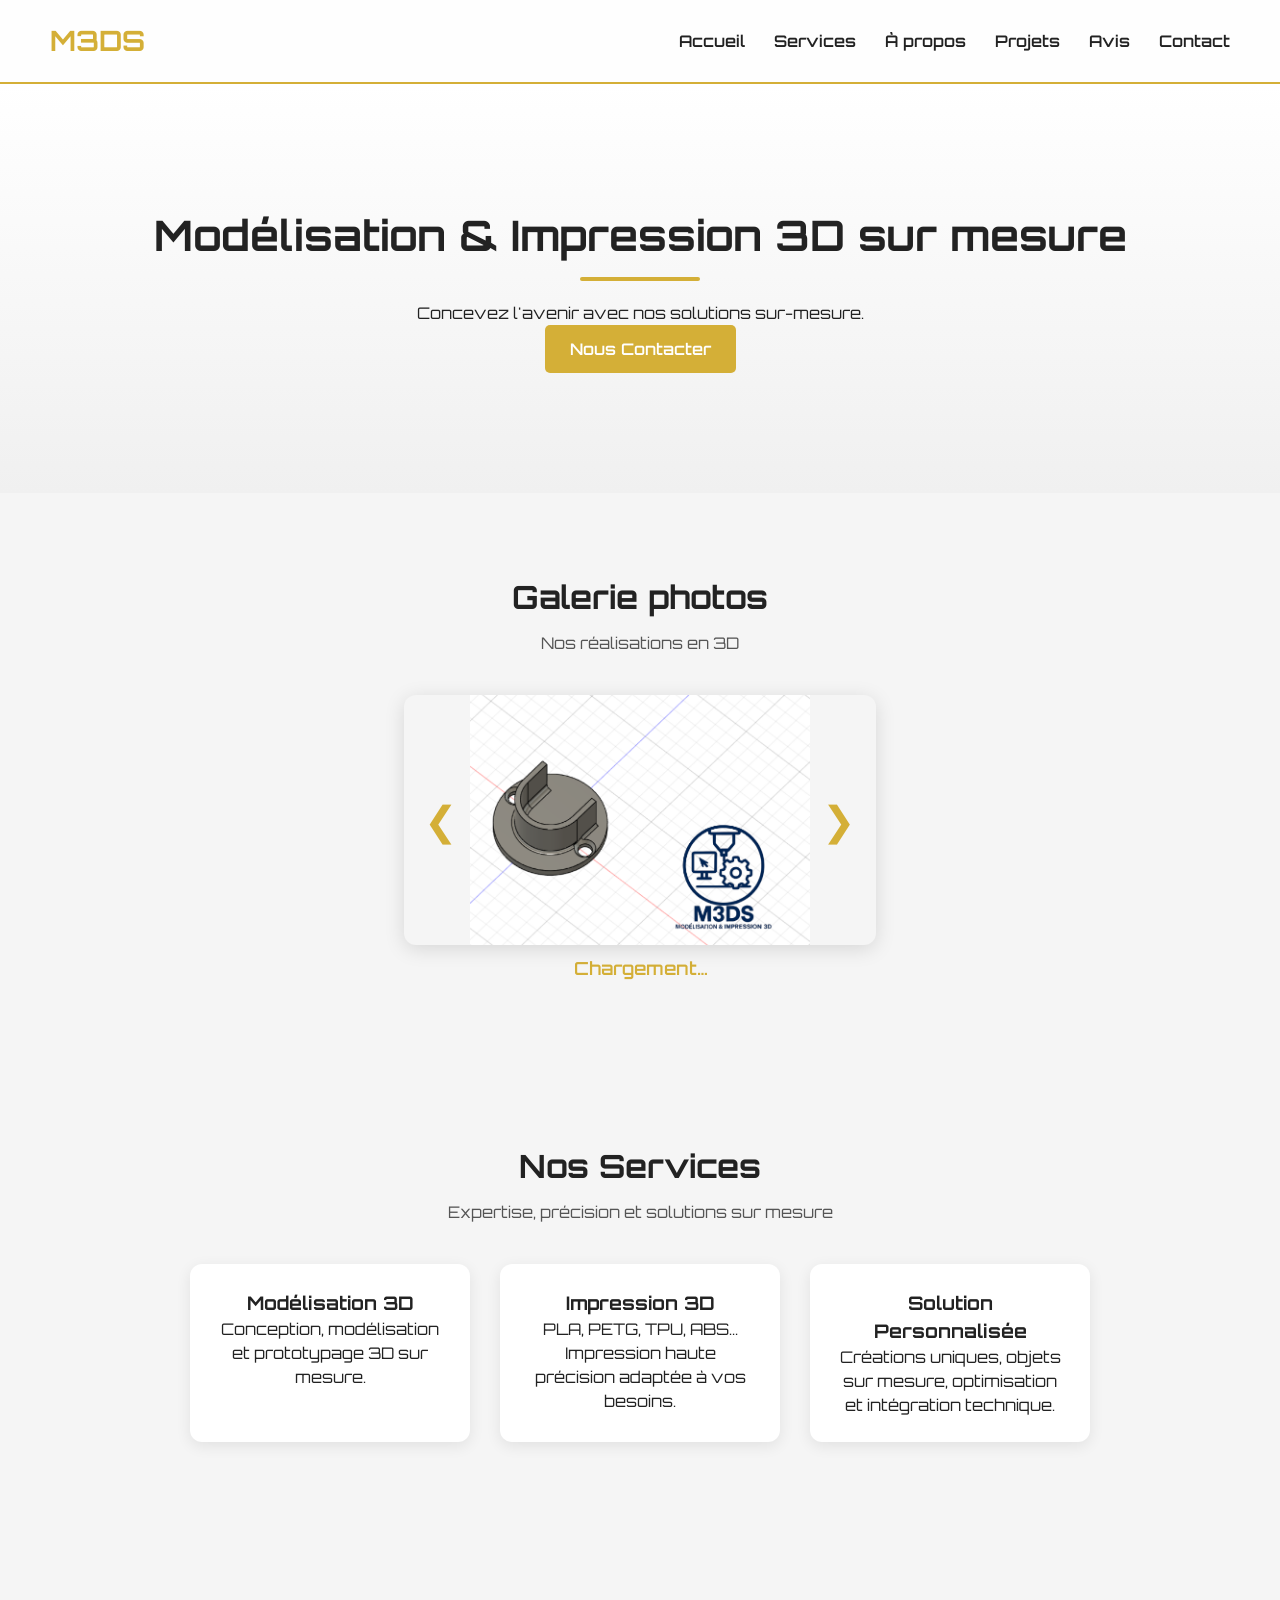
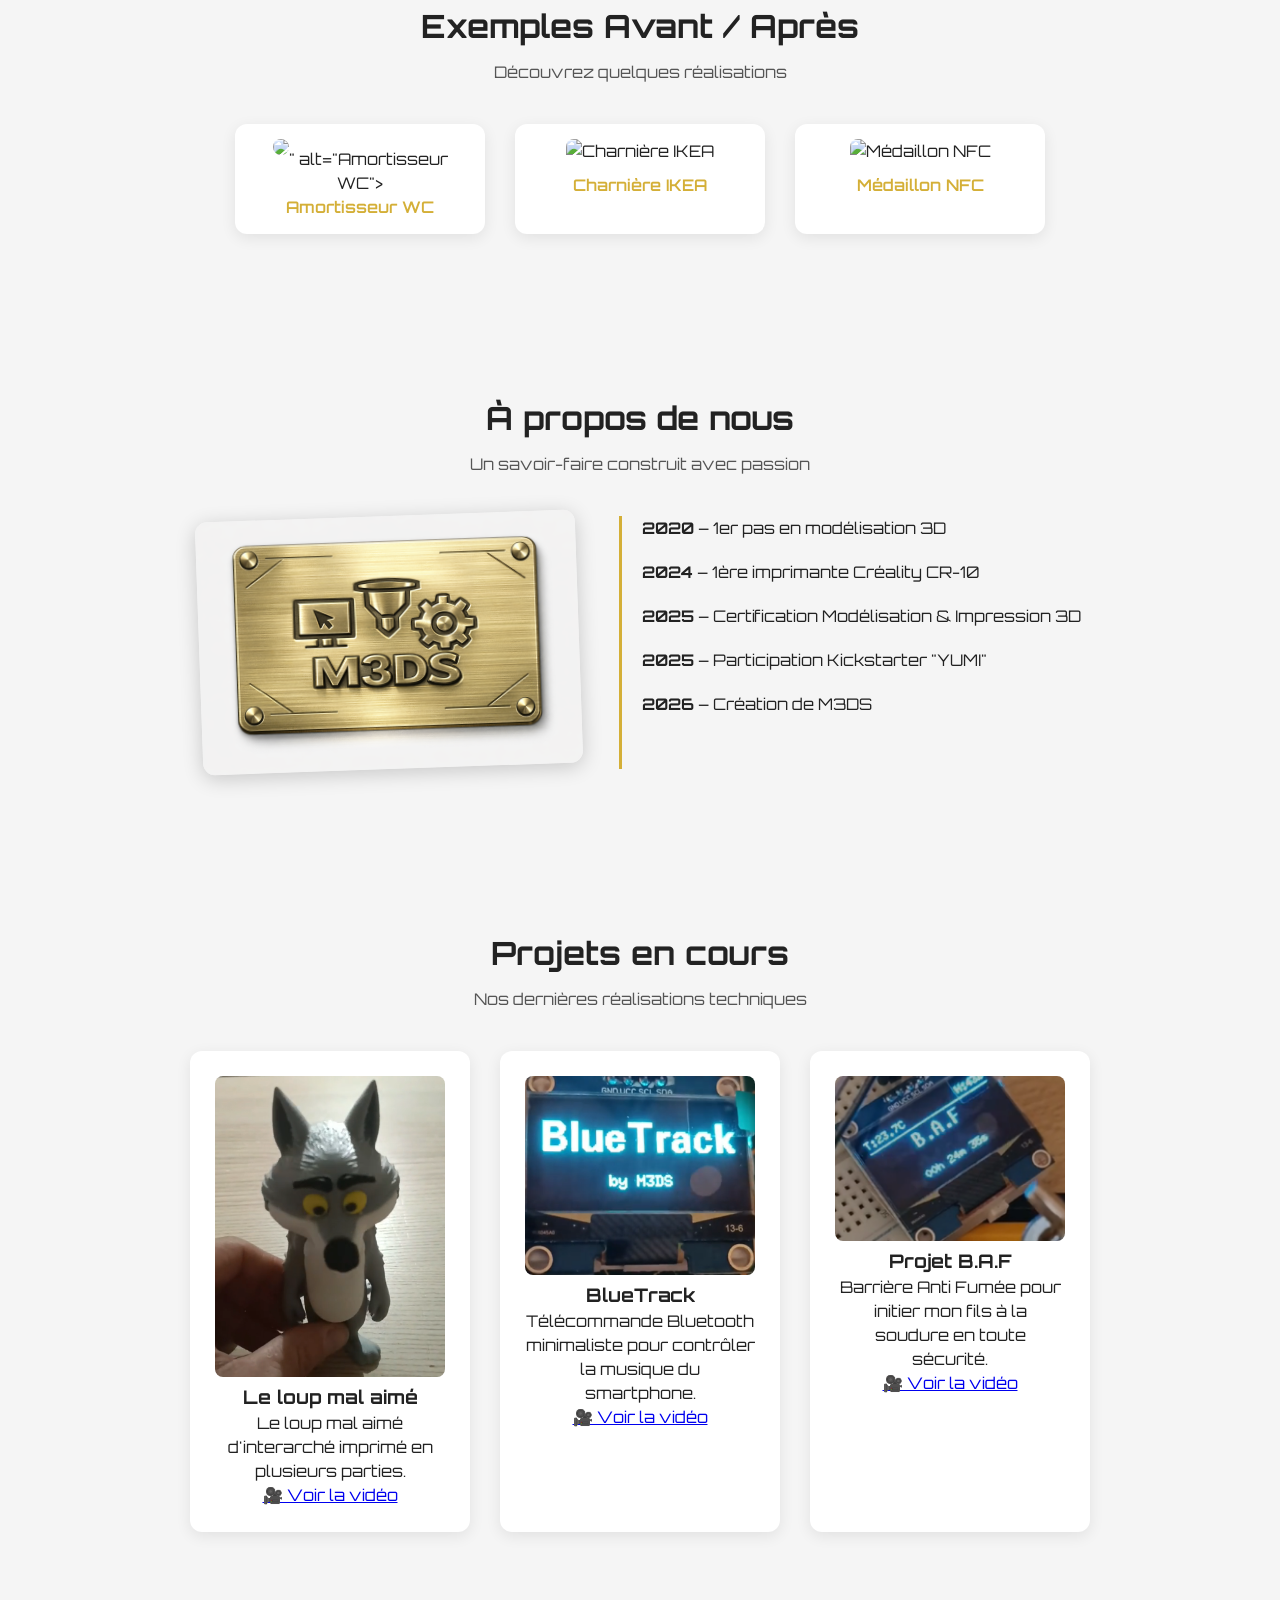
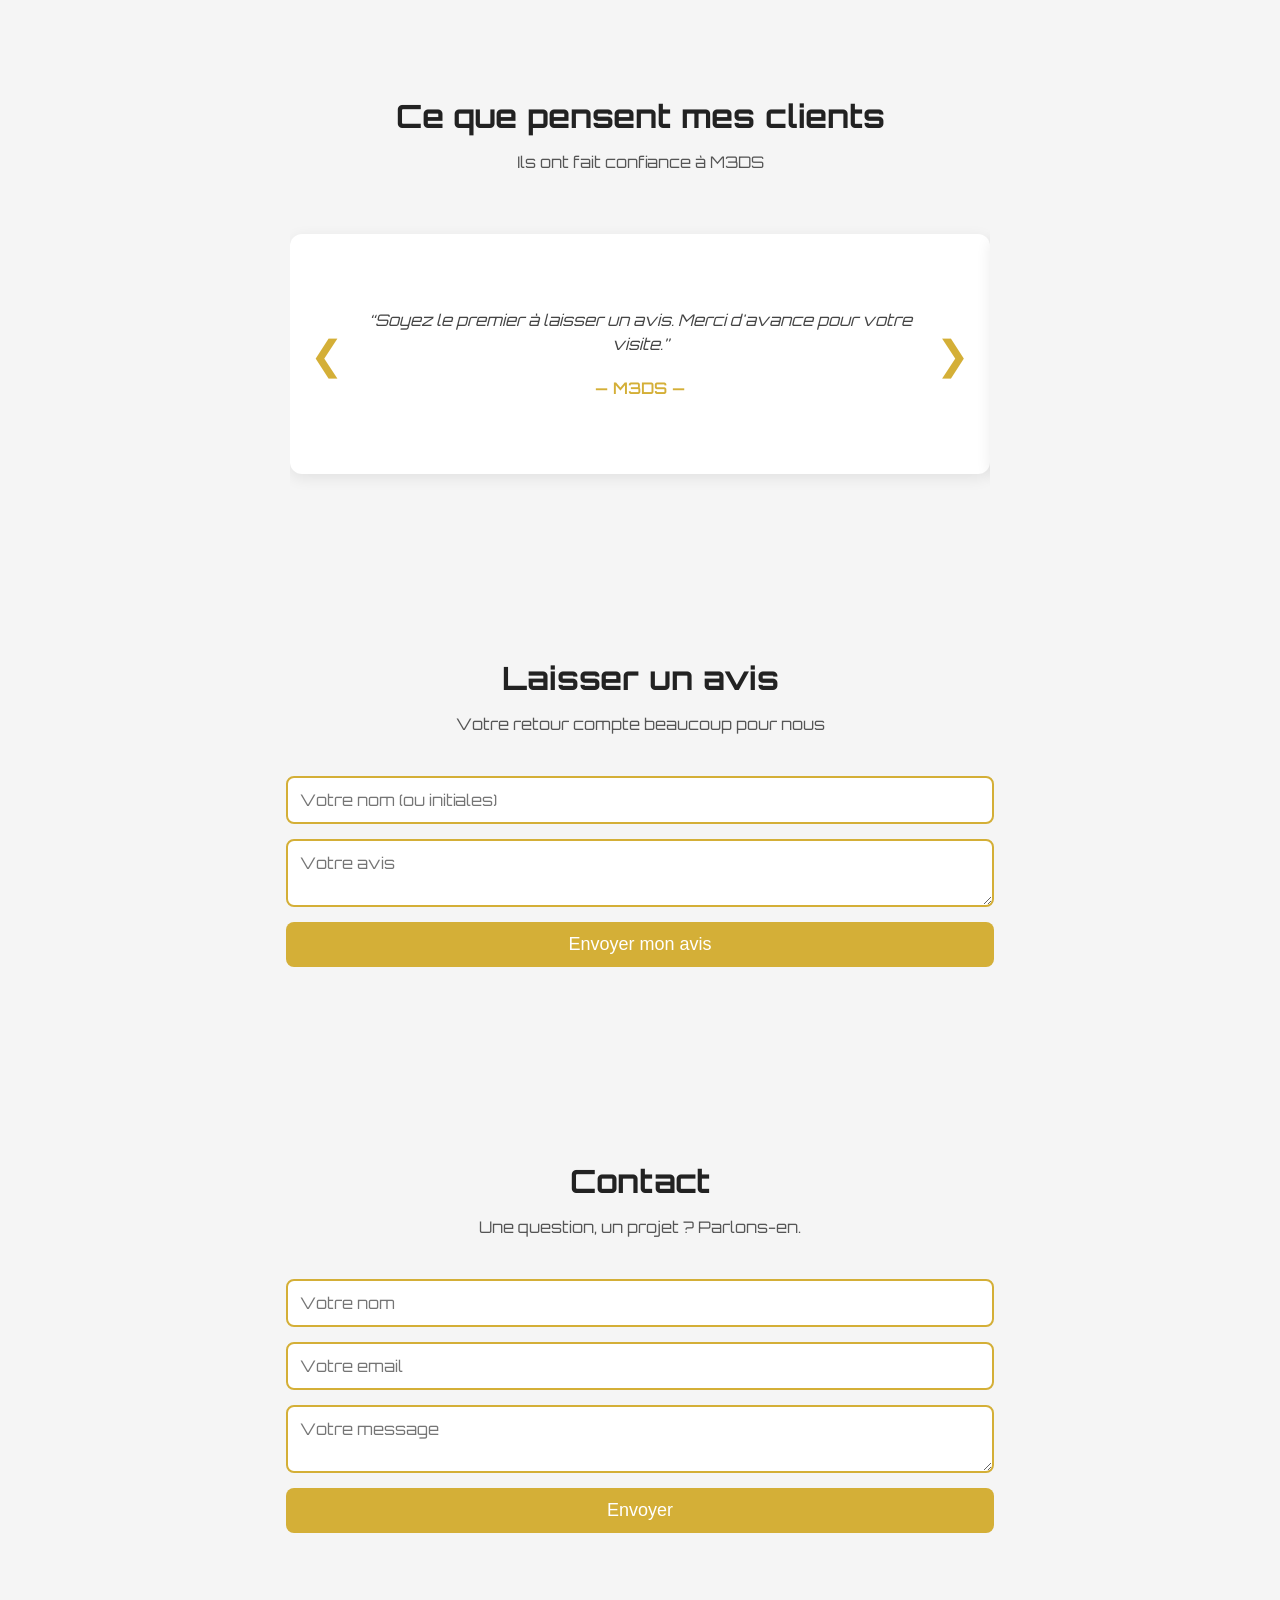
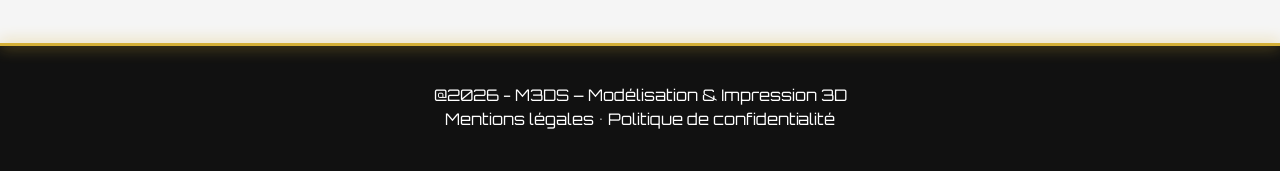
==== index.html @ a9f09e84 "Update index.html" ====
<!DOCTYPE html>
<html lang="fr">
<head>
    <meta charset="UTF-8">
    <meta name="viewport" content="width=device-width, initial-scale=1.0">
    <title>M3DS – Modélisation & Impression 3D</title>

    <link href="https://fonts.googleapis.com/css2?family=Orbitron:wght@400;600;700&display=swap" rel="stylesheet">

    <style>
/* RESET PROPRE */
* {
    margin: 0;
    padding: 0;
    box-sizing: border-box;
}

body {
    font-family: 'Orbitron', sans-serif;
    background: #f5f5f5;
    color: #222;
    line-height: 1.5;
}

html { scroll-behavior: smooth; }

/* HEADER */
header {
    display: flex;
    justify-content: space-between;
    align-items: center;
    padding: 20px 50px;
    background: #ffffffd9;
    backdrop-filter: blur(10px);
    border-bottom: 2px solid #d4af37;
    position: sticky;
    top: 0;
    z-index: 1000;
}

header nav a {
    margin-left: 25px;
    text-decoration: none;
    color: #222;
    font-weight: 600;
    transition: 0.3s;
}

header nav a:hover { color: #d4af37; }

.logo {
    font-size: 28px;
    font-weight: 700;
    color: #d4af37;
}

/* HERO */
.hero {
    padding: 120px 50px;
    text-align: center;
    background: linear-gradient(to bottom, #ffffff, #f0f0f0);
}

.hero h1 { font-size: 42px; margin-bottom: 10px; }

.underline {
    width: 120px;
    height: 4px;
    background: #d4af37;
    margin: 10px auto 20px;
    border-radius: 2px;
    animation: glow 2s infinite alternate;
}

@keyframes glow {
    from { box-shadow: 0 0 5px #d4af37; }
    to { box-shadow: 0 0 15px #d4af37; }
}

.cta-button {
    display: inline-block;
    padding: 12px 25px;
    background: #d4af37;
    color: white;
    font-size: 16px;
    cursor: pointer;
    border-radius: 5px;
    transition: 0.3s;
    text-decoration: none;
    font-weight: 600;
}

.cta-button:hover { transform: scale(1.05); background: #b8922c; }

/* SECTIONS */
section { padding: 80px 50px; }

h2 { text-align: center; font-size: 32px; margin-bottom: 10px; }

.subtitle { text-align: center; color: #555; margin-bottom: 40px; }

/* CARROUSEL IMAGES */
.carousel-container {
    width: 40%;
    height: 250px;
    margin: auto;
    overflow: hidden;
    position: relative;
    border-radius: 12px;
    box-shadow: 0 4px 20px #00000020;
    background: #f5f5f5;
}

.carousel-slide {
    display: flex;
    height: 100%;
    transition: transform 0.5s ease;
}

.carousel-slide img {
    flex: 0 0 100%;
    width: 100%;
    height: 100%;
    object-fit: contain;
}

.carousel-buttons span {
    position: absolute;
    top: 50%;
    transform: translateY(-50%);
    font-size: 40px;
    color: #d4af37;
    cursor: pointer;
    padding: 10px;
    transition: 0.3s;
}

.carousel-buttons span:hover { color: #b8922c; }

.prev { left: 10px; }
.next { right: 10px; }

.carousel-caption {
    text-align: center;
    margin-top: 10px;
    font-size: 18px;
    color: #d4af37;
    font-weight: 600;
}

/* SERVICES */
.services {
    display: flex;
    justify-content: center;
    gap: 30px;
    flex-wrap: wrap;
}

.card {
    width: 280px;
    padding: 25px;
    background: white;
    border-radius: 12px;
    box-shadow: 0 4px 15px #00000015;
    text-align: center;
    transition: 0.3s;
}

.card:hover { transform: translateY(-8px); box-shadow: 0 8px 25px #00000030; }
/* MICRO-GALERIE AVANT / APRÈS */
.exemples-grid {
    display: flex;
    justify-content: center;
    gap: 30px;
    flex-wrap: wrap;
    margin-top: 30px;
}

.exemple-card {
    width: 250px;
    background: white;
    border-radius: 12px;
    box-shadow: 0 4px 15px #00000015;
    text-align: center;
    padding: 15px;
    text-decoration: none;
    color: #222;
    transition: 0.3s;
}

.exemple-card:hover {
    transform: translateY(-8px);
    box-shadow: 0 8px 25px #00000030;
}

.exemple-card img {
    width: 100%;
    border-radius: 8px;
    margin-bottom: 10px;
}

.exemple-card p {
    font-weight: 600;
    color: #d4af37;
}

/* MOBILE */
@media (max-width: 768px) {
    .exemple-card {
        width: 100%;
        max-width: 300px;
    }
}

/* À PROPOS */
.apropos {
    display: flex;
    justify-content: center;
    gap: 40px;
    flex-wrap: wrap;
}

.apropos img {
    width: 380px;
    border-radius: 12px;
    transform: rotate(-2deg);
    box-shadow: 0 4px 20px #00000030;
}

.timeline {
    border-left: 3px solid #d4af37;
    padding-left: 20px;
}

.timeline div { margin-bottom: 20px; }

/* ============================
   AVIS — CARROUSEL
   ============================ */

.avis-carousel-container {
    width: 100%;
    max-width: 700px;
    margin: auto;
    overflow: hidden;
    position: relative;
    min-height: 280px;
    padding: 20px 0;
}

/* Flèches */
.avis-buttons {
    position: absolute;
    inset: 0;
    display: flex;
    align-items: center;
    justify-content: space-between;
    pointer-events: none;
}

.avis-buttons span {
    pointer-events: auto;
    font-size: 40px;
    color: #d4af37;
    cursor: pointer;
    padding: 10px;
    transition: 0.3s;
    display: flex;
    align-items: center;
    justify-content: center;
}

.avis-prev { margin-left: 10px; }
.avis-next { margin-right: 10px; }

.avis-buttons span:hover { color: #b8922c; }

/* Slide */
.avis-carousel-slide {
    display: flex;
    flex-wrap: nowrap;
    transition: transform 0.5s ease;
    align-items: center;
    height: 100%;
}

/* Carte */
.avis-card {
    flex: 0 0 100%;
    background: white;
    padding: 30px;
    border-radius: 12px;
    box-shadow: 0 4px 15px #00000015;
    text-align: center;
    display: flex;
    flex-direction: column;
    justify-content: center;
    align-items: center;
    min-height: 240px;
}

/* Texte */
.avis-text {
    font-size: 16px;
    color: #444;
    font-style: italic;
    margin-bottom: 10px;
    width: 100%;
    max-width: 90%;
    white-space: normal;
    word-wrap: break-word;
    overflow: visible;
}

/* Auteur */
.avis-author {
    margin-top: 10px;
    font-weight: 600;
    color: #d4af37;
}

/* FORMULAIRES */
.contact-form,
.contact-form-avis {
    width: 60%;
    margin: auto;
    display: flex;
    flex-direction: column;
    gap: 15px;
}

.contact-form input,
.contact-form textarea,
.contact-form-avis input,
.contact-form-avis textarea {
    padding: 12px;
    border: 2px solid #d4af37;
    border-radius: 8px;
    font-size: 16px;
    font-family: 'Orbitron';
}

.contact-form button,
.contact-form-avis button {
    padding: 12px;
    background: #d4af37;
    border: none;
    color: white;
    font-size: 18px;
    cursor: pointer;
    border-radius: 8px;
    transition: 0.3s;
}

/* FOOTER */
footer {
    background: #111;
    color: white;
    padding: 40px 50px;
    text-align: center;
    position: relative;
}

footer::before {
    content: '';
    position: absolute;
    top: 0;
    left: 0;
    height: 3px;
    width: 100%;
    background: #d4af37;
    box-shadow: 0 0 15px #d4af37;
}

/* ============================
   MOBILE
   ============================ */
@media (max-width: 768px) {

    header {
        padding: 10px 15px;
        flex-direction: column;
        gap: 5px;
    }

    header nav {
        display: flex;
        flex-wrap: wrap;
        justify-content: center;
        gap: 8px;
    }

    header nav a {
        font-size: 13px;
        margin: 0;
    }

    .logo {
        font-size: 22px;
    }

    h2 {
        font-size: 26px;
    }

    .subtitle {
        font-size: 14px;
        margin-bottom: 25px;
    }

    .hero {
        padding: 60px 20px;
    }

    .hero h1 {
        font-size: 26px;
    }

    .carousel-container {
        width: 95%;
        height: 180px;
    }

    .services {
        gap: 20px;
    }

    .card {
        width: 100%;
        padding: 20px;
    }

    .apropos img {
        width: 100%;
    }

    .timeline {
        font-size: 14px;
    }

    .avis-carousel-container {
        max-width: 100%;
        min-height: 220px;
        padding: 10px 0;
    }

    .avis-card {
        padding: 20px;
    }

    .avis-text {
        font-size: 14px;
        line-height: 1.4;
    }

    .avis-author {
        font-size: 14px;
    }

    .avis-buttons span {
        font-size: 28px;
        padding: 5px;
    }

    .contact-form,
    .contact-form-avis {
        width: 100%;
    }

    .contact-form input,
    .contact-form textarea,
    .contact-form-avis input,
    .contact-form-avis textarea {
        font-size: 14px;
        padding: 10px;
    }

    .contact-form button,
    .contact-form-avis button {
        font-size: 16px;
        padding: 10px;
    }
}

    </style>
</head>
<body>

<header>
    <div class="logo">M3DS</div>
    <nav>
        <a href="#">Accueil</a>
        <a href="#services">Services</a>
        <a href="#apropos">À propos</a>
        <a href="#projets">Projets</a>
        <a href="#avis">Avis</a>
        <a href="#contact">Contact</a>
    </nav>
</header>

<section class="hero">
    <h1>Modélisation & Impression 3D sur mesure</h1>
    <div class="underline"></div>
    <p>Concevez l'avenir avec nos solutions sur-mesure.</p>
    <a href="#contact" class="cta-button">Nous Contacter</a>
</section>

<!-- GALERIE -->
<section id="galerie">
    <h2>Galerie photos</h2>
    <p class="subtitle">Nos réalisations en 3D</p>

    <div class="carousel-container">
        <div class="carousel-slide">
            <img src="https://m3ds-fr.github.io/img/supportbarredouche.png">
            <img src="https://m3ds-fr.github.io/img/amortisseurwc.png">
            <img src="https://m3ds-fr.github.io/img/loupmalaime.png">
            <img src="https://m3ds-fr.github.io/img/buteelavevaissel.png">
            <img src="https://m3ds-fr.github.io/img/charniere.png">
            <img src="https://m3ds-fr.github.io/img/emportepiece.png">
            <img src="https://m3ds-fr.github.io/img/maintientcanne.png">
            <img src="https://m3ds-fr.github.io/img/medaillonNFC.jpg">
            <img src="https://m3ds-fr.github.io/img/supportCV.png">
        </div>

        <div class="carousel-buttons">
            <span class="prev">❮</span>
            <span class="next">❯</span>
        </div>
    </div>

    <div class="carousel-caption" id="carousel-caption">Chargement…</div>
</section>

<!-- SERVICES -->
<section id="services">
    <h2>Nos Services</h2>
    <p class="subtitle">Expertise, précision et solutions sur mesure</p>

    <div class="services">
        <div class="card">
            <h3>Modélisation 3D</h3>
            <p>Conception, modélisation et prototypage 3D sur mesure.</p>
        </div>
        <div class="card">
            <h3>Impression 3D</h3>
            <p>PLA, PETG, TPU, ABS… Impression haute précision adaptée à vos besoins.</p>
        </div>
        <div class="card">
            <h3>Solution Personnalisée</h3>
            <p>Créations uniques, objets sur mesure, optimisation et intégration technique.</p>
        </div>
    </div>
</section>
    <section id="exemples">
    <h2>Exemples Avant / Après</h2>
    <p class="subtitle">Découvrez quelques réalisations</p>

    <div class="exemples-grid">

        <a href="avant-apres.html#amortisseur" class="exemple-card">
            <img src="<img src="https://m3ds-fr.github.io/img/amortisseurwc.png">" alt="Amortisseur WC">
            <p>Amortisseur WC</p>
        </a>

        <a href="avant-apres.html#charniere" class="exemple-card">
            <img src="img/charniere_apres.jpg" alt="Charnière IKEA">
            <p>Charnière IKEA</p>
        </a>

        <a href="avant-apres.html#medaillon" class="exemple-card">
            <img src="img/medaillon_apres.jpg" alt="Médaillon NFC">
            <p>Médaillon NFC</p>
        </a>

    </div>
</section>

<!-- À PROPOS -->
<section id="apropos">
    <h2>À propos de nous</h2>
    <p class="subtitle">Un savoir-faire construit avec passion</p>

    <div class="apropos">
        <img src="https://m3ds-fr.github.io/img/Copilot_20260324_024148.png">
        <div class="timeline">
            <div><strong>2020</strong> – 1er pas en modélisation 3D</div>
            <div><strong>2024</strong> – 1ère imprimante Créality CR-10</div>
            <div><strong>2025</strong> – Certification Modélisation & Impression 3D</div>
            <div><strong>2025</strong> – Participation Kickstarter "YUMI"</div>
            <div><strong>2026</strong> – Création de M3DS</div>
        </div>
    </div>
</section>

<!-- PROJETS -->
<section id="projets">
    <h2>Projets en cours</h2>
    <p class="subtitle">Nos dernières réalisations techniques</p>

    <div class="services">

        <div class="card">
            <img src="https://m3ds-fr.github.io/img/loupmalaime.png" style="width:100%;border-radius:8px;">
            <h3>Le loup mal aimé</h3>
            <p>Le loup mal aimé d'interarché imprimé en plusieurs parties.</p>
            <a href="https://www.tiktok.com/@m3dsfr/video/7593082147238415638" target="_blank">🎥 Voir la vidéo</a>
        </div>
        
        <div class="card">
            <img src="https://m3ds-fr.github.io/img/bluetrack.png" style="width:100%;border-radius:8px;">
            <h3>BlueTrack</h3>
            <p>Télécommande Bluetooth minimaliste pour contrôler la musique du smartphone.</p>
            <a href="https://www.tiktok.com/@m3dsfr/video/7577473919280581910" target="_blank">🎥 Voir la vidéo</a>
        </div>

        <div class="card">
            <img src="https://m3ds-fr.github.io/img/baf.png" style="width:100%;border-radius:8px;">
            <h3>Projet B.A.F</h3>
            <p>Barrière Anti Fumée pour initier mon fils à la soudure en toute sécurité.</p>
            <a href="https://www.tiktok.com/@m3dsfr/video/7576197745266953494" target="_blank">🎥 Voir la vidéo</a>
        </div>
    </div>
</section>

<!-- AVIS -->
<section id="avis">
    <h2>Ce que pensent mes clients</h2>
    <p class="subtitle">Ils ont fait confiance à M3DS</p>

    <div class="avis-carousel-container">
        <div class="avis-carousel-slide">

            <div class="avis-card">
    <p class="avis-text">“Soyez le premier à laisser un avis. Merci d'avance pour votre visite.”</p>
    <p class="avis-author">— M3DS —</p>
</div>

<div class="avis-card">
    <p class="avis-text">“...”</p>
    <p class="avis-author">— ... —</p>
</div>


        </div>

        <div class="avis-buttons">
            <span class="avis-prev">❮</span>
            <span class="avis-next">❯</span>
        </div>
    </div>
</section>

<!-- FORMULAIRE AVIS -->
<section id="form-avis">
    <h2>Laisser un avis</h2>
    <p class="subtitle">Votre retour compte beaucoup pour nous</p>

    <form class="contact-form-avis" action="https://formspree.io/f/xyknrjre" method="POST">
        <input type="text" name="nom_client" placeholder="Votre nom (ou initiales)" required>
        <textarea name="avis_client" placeholder="Votre avis" required></textarea>
        <button type="submit">Envoyer mon avis</button>
        <p id="avis-status" style="text-align:center;margin-top:15px;color:#d4af37;"></p>
    </form>
</section>

<!-- CONTACT -->
<section id="contact">
    <h2>Contact</h2>
    <p class="subtitle">Une question, un projet ? Parlons-en.</p>

    <form class="contact-form" action="https://formspree.io/f/xyknrjre" method="POST">
        <input type="text" name="name" placeholder="Votre nom" required>
        <input type="email" name="email" placeholder="Votre email" required>
        <textarea name="message" placeholder="Votre message" required></textarea>
        <button type="submit">Envoyer</button>
        <p id="form-status" style="text-align:center;margin-top:15px;color:#d4af37;"></p>
    </form>
</section>

<footer>
    <p>@2026 - M3DS – Modélisation & Impression 3D</p>
    <p>Mentions légales • Politique de confidentialité</p>
</footer>

<script>
/* ============================
   CARROUSEL IMAGES
   ============================ */
let index = 0;
const slide = document.querySelector('.carousel-slide');
const images = document.querySelectorAll('.carousel-slide img');

const captions = [
    "Support barre de douche",
    "Amortisseur de WC",
    "Le loup mal aimé d'intermarché",
    "Butée de tiroir de lave-vaissel",
    "Charnière IKEA",
    "Emporte-pièce personnalisé",
    "Support pour canne",
    "Médaillon NFC",
    "Stand Carte de Visite"
];

function updateCarousel() {
    slide.style.transform = `translateX(-${index * 100}%)`;
    document.getElementById("carousel-caption").innerText = captions[index];
}

document.querySelector('.next').onclick = () => {
    index = (index + 1) % images.length;
    updateCarousel();
};

document.querySelector('.prev').onclick = () => {
    index = (index - 1 + images.length) % images.length;
    updateCarousel();
};

/* ============================
   FORMULAIRE CONTACT
   ============================ */
const contactForm = document.querySelector("#contact .contact-form");
const contactStatus = document.getElementById("form-status");

contactForm.addEventListener("submit", async (e) => {
    e.preventDefault();
    contactStatus.innerText = "Envoi en cours...";

    const data = new FormData(contactForm);

    const response = await fetch(contactForm.action, {
        method: "POST",
        body: data,
        headers: { 'Accept': 'application/json' }
    });

    if (response.ok) {
        contactStatus.innerText = "Message envoyé !";
        contactForm.reset();
    } else {
        contactStatus.innerText = "Erreur lors de l'envoi.";
    }
});

/* ============================
   FORMULAIRE AVIS
   ============================ */
const avisForm = document.querySelector("#form-avis form");
const avisStatus = document.getElementById("avis-status");

avisForm.addEventListener("submit", async (e) => {
    e.preventDefault();
    avisStatus.innerText = "Envoi en cours...";

    const data = new FormData(avisForm);

    const response = await fetch(avisForm.action, {
        method: "POST",
        body: data,
        headers: { 'Accept': 'application/json' }
    });

    if (response.ok) {
        avisStatus.innerText = "Merci pour votre avis !";
        avisForm.reset();
    } else {
        avisStatus.innerText = "Erreur lors de l'envoi.";
    }
});

/* ============================
   CARROUSEL AVIS
   ============================ */
let avisIndex = 0;
const avisSlide = document.querySelector('.avis-carousel-slide');
const avisCards = document.querySelectorAll('.avis-card');

function updateAvisCarousel() {
    avisSlide.style.transform = `translateX(-${avisIndex * 100}%)`;
}

document.querySelector('.avis-next').onclick = () => {
    avisIndex = (avisIndex + 1) % avisCards.length;
    updateAvisCarousel();
};

document.querySelector('.avis-prev').onclick = () => {
    avisIndex = (avisIndex - 1 + avisCards.length) % avisCards.length;
    updateAvisCarousel();
};

setInterval(() => {
    avisIndex = (avisIndex + 1) % avisCards.length;
    updateAvisCarousel();
}, 5000);

/* Position initiale */
updateAvisCarousel();
</script>

</body>
</html>
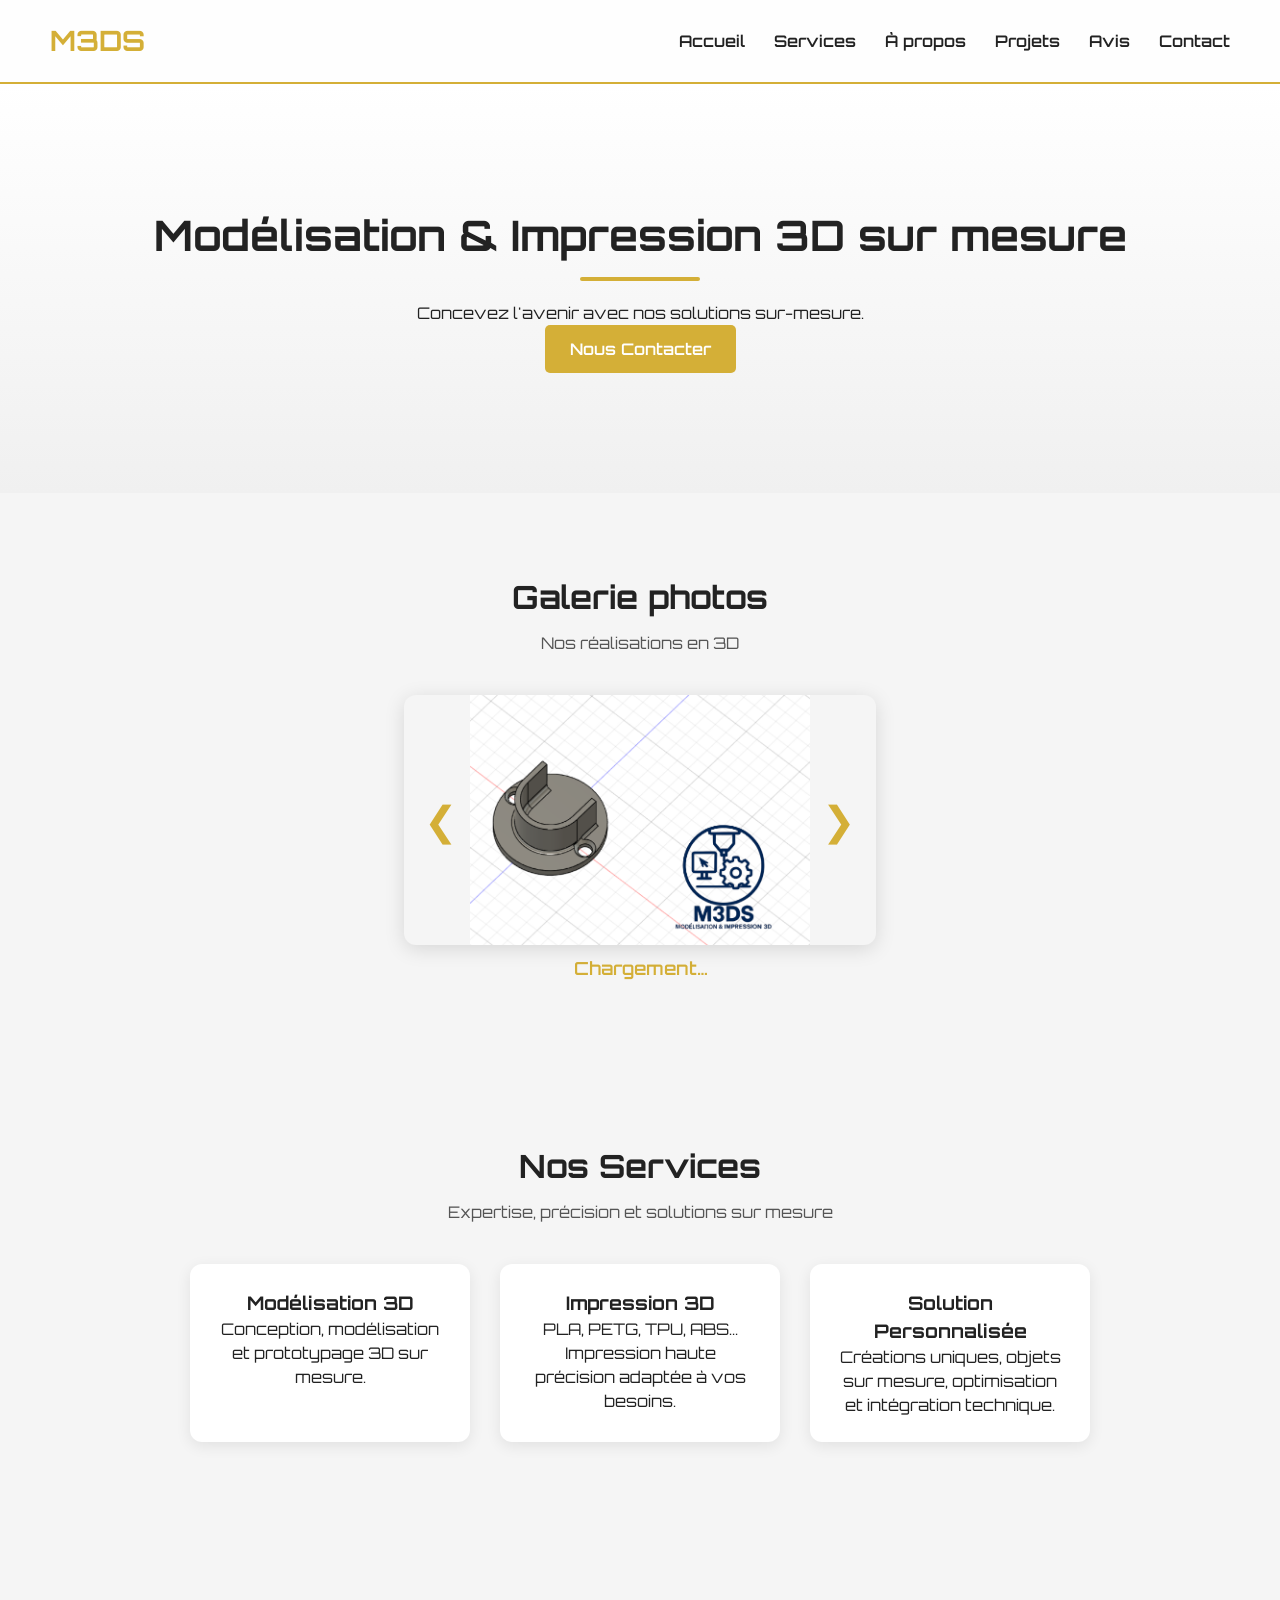
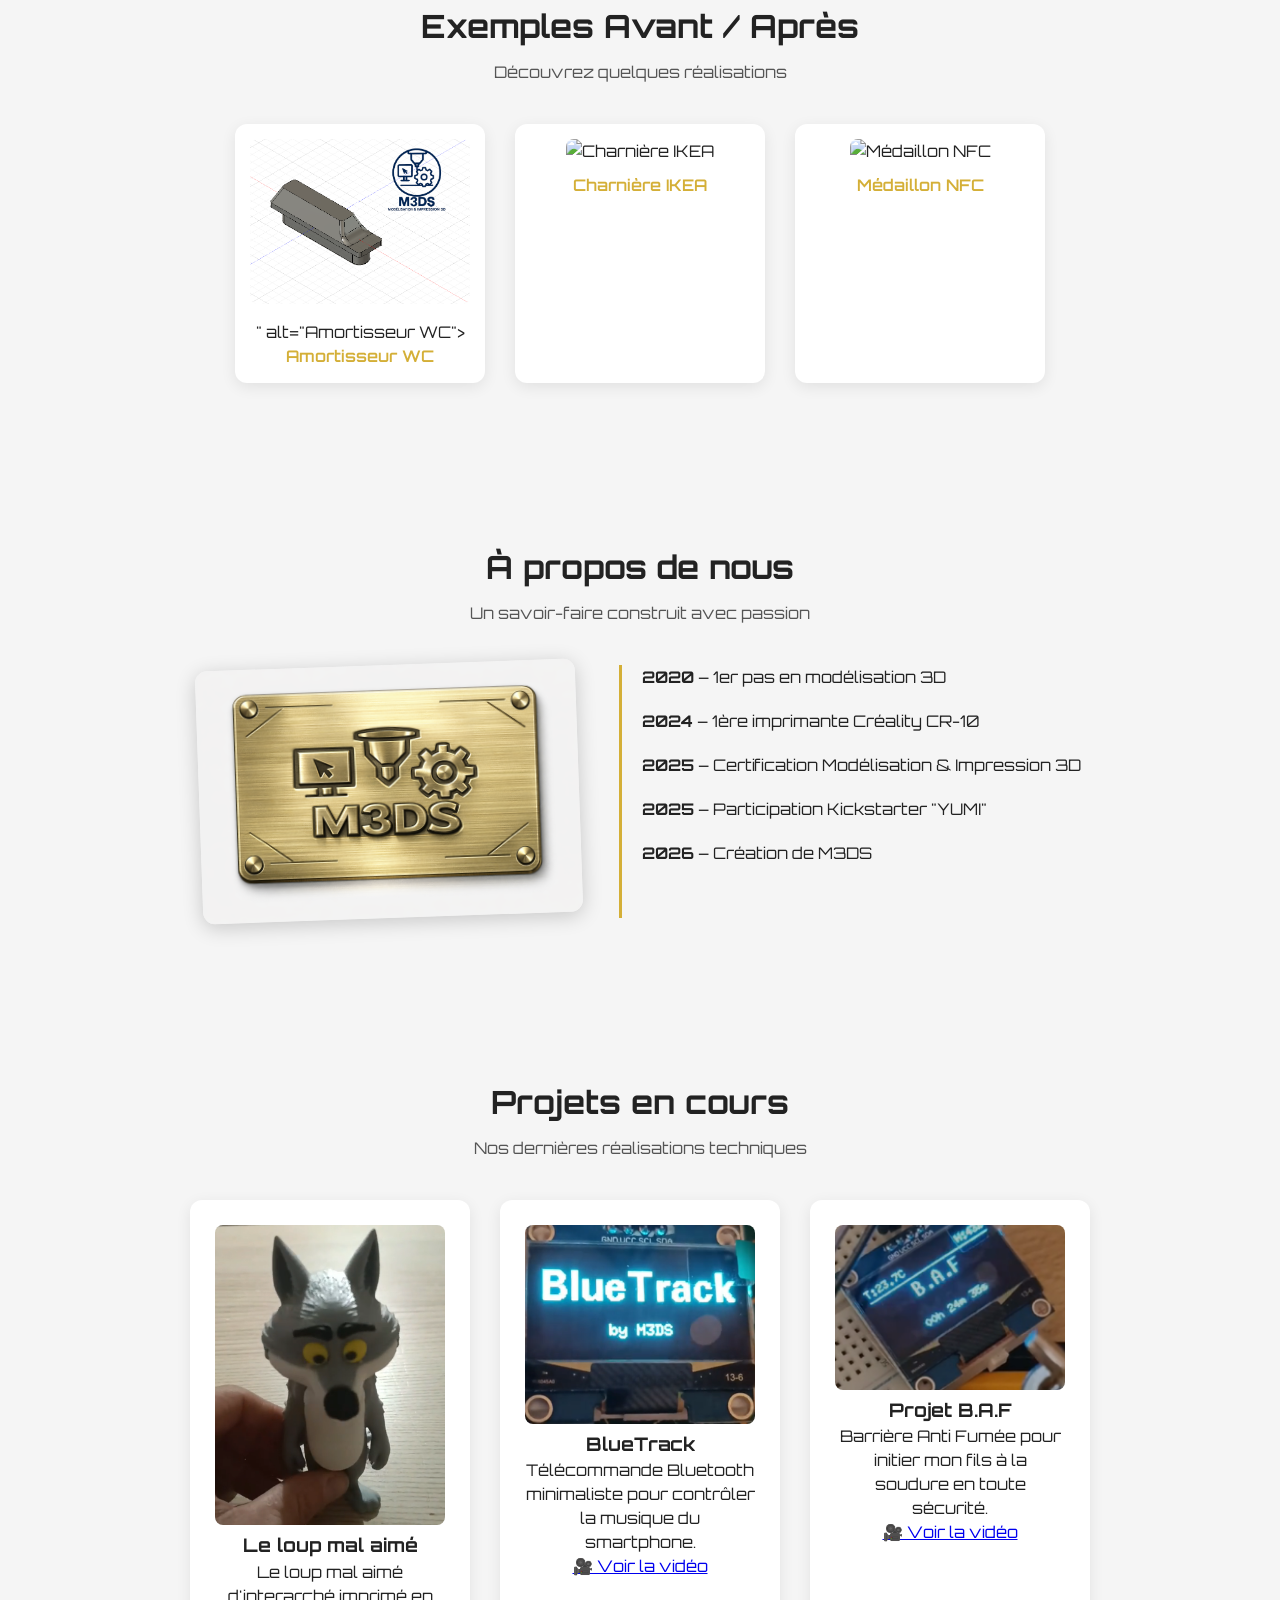
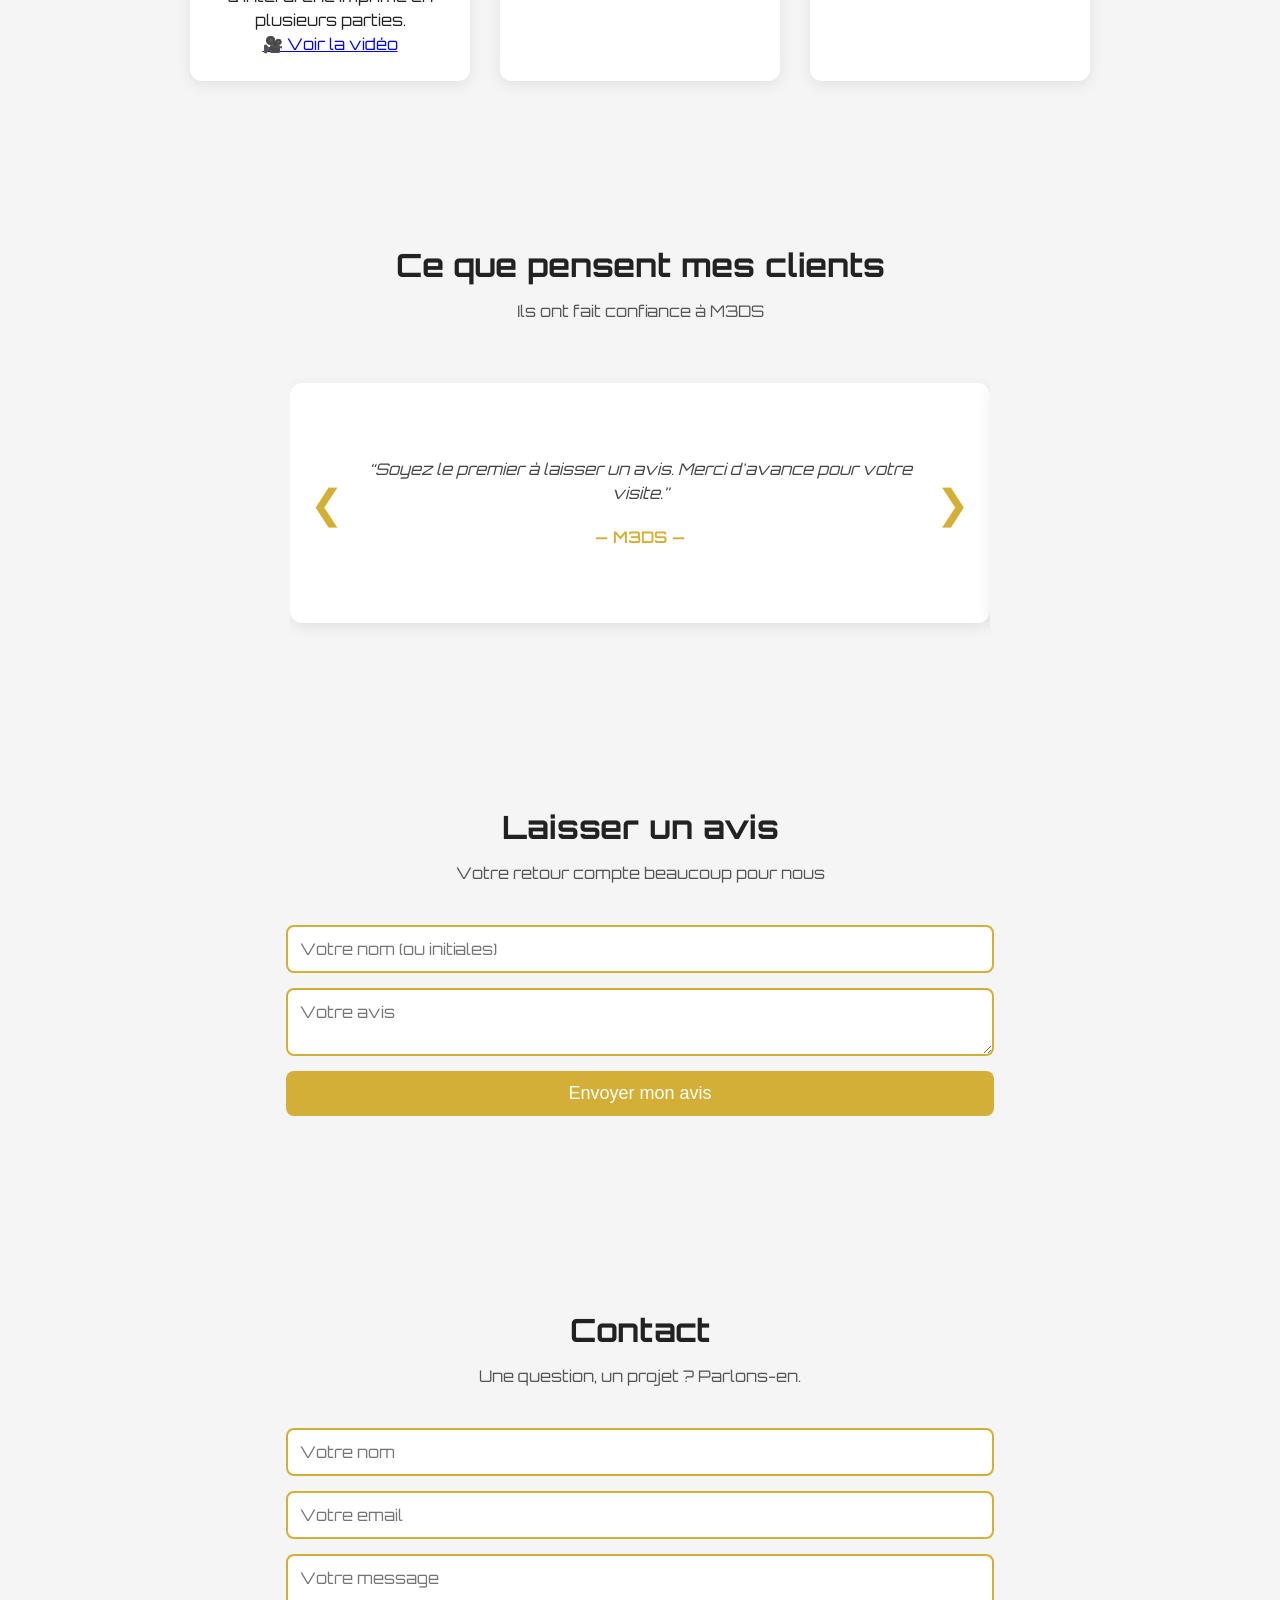
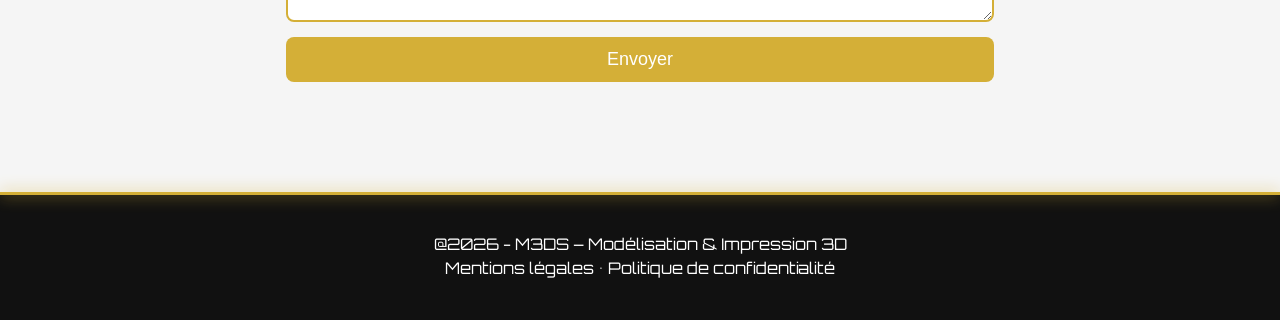
==== commit daef873e: "Update index.html" ====
--- a/index.html
+++ b/index.html
@@ -559,7 +559,7 @@
     <div class="exemples-grid">
 
         <a href="avant-apres.html#amortisseur" class="exemple-card">
-            <img src="<img src="https://m3ds-fr.github.io/img/amortisseurwc.png">" alt="Amortisseur WC">
+            <img src="https://m3ds-fr.github.io/img/amortisseurwc.png">" alt="Amortisseur WC">
             <p>Amortisseur WC</p>
         </a>
 
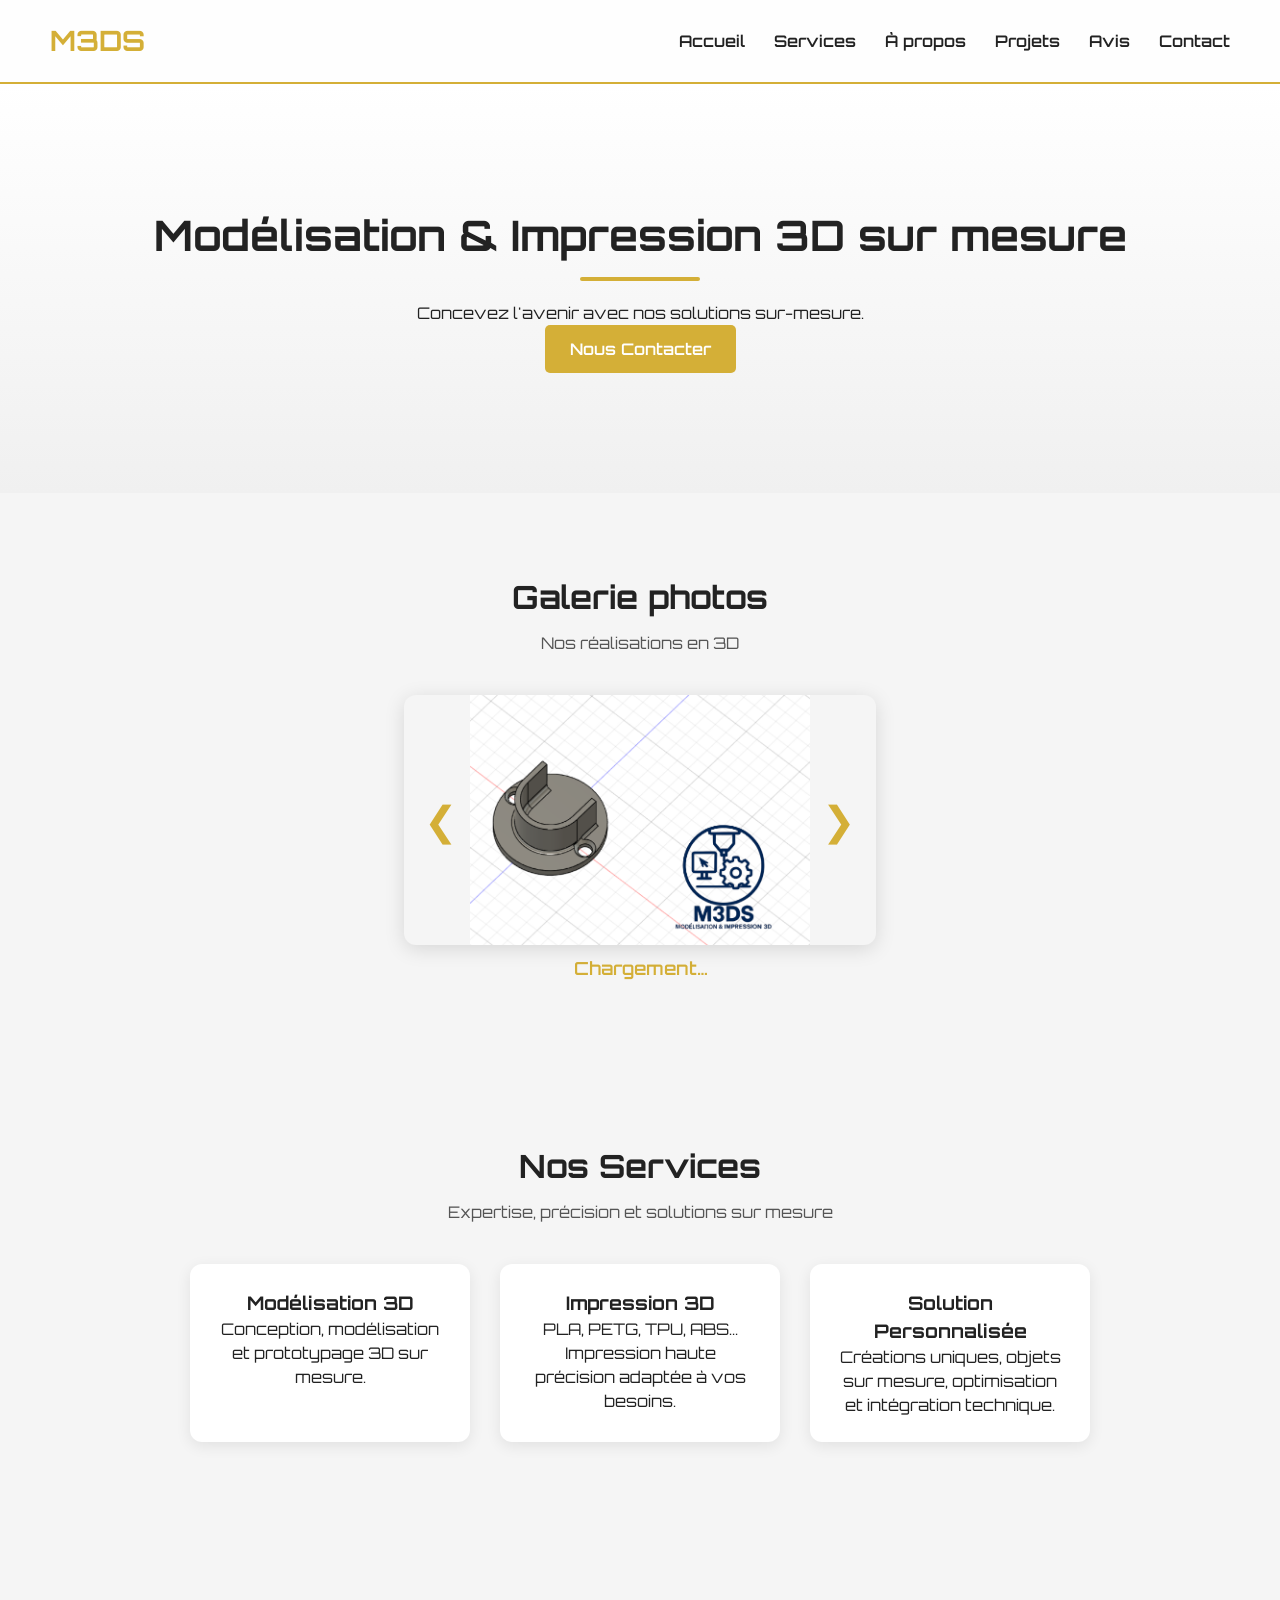
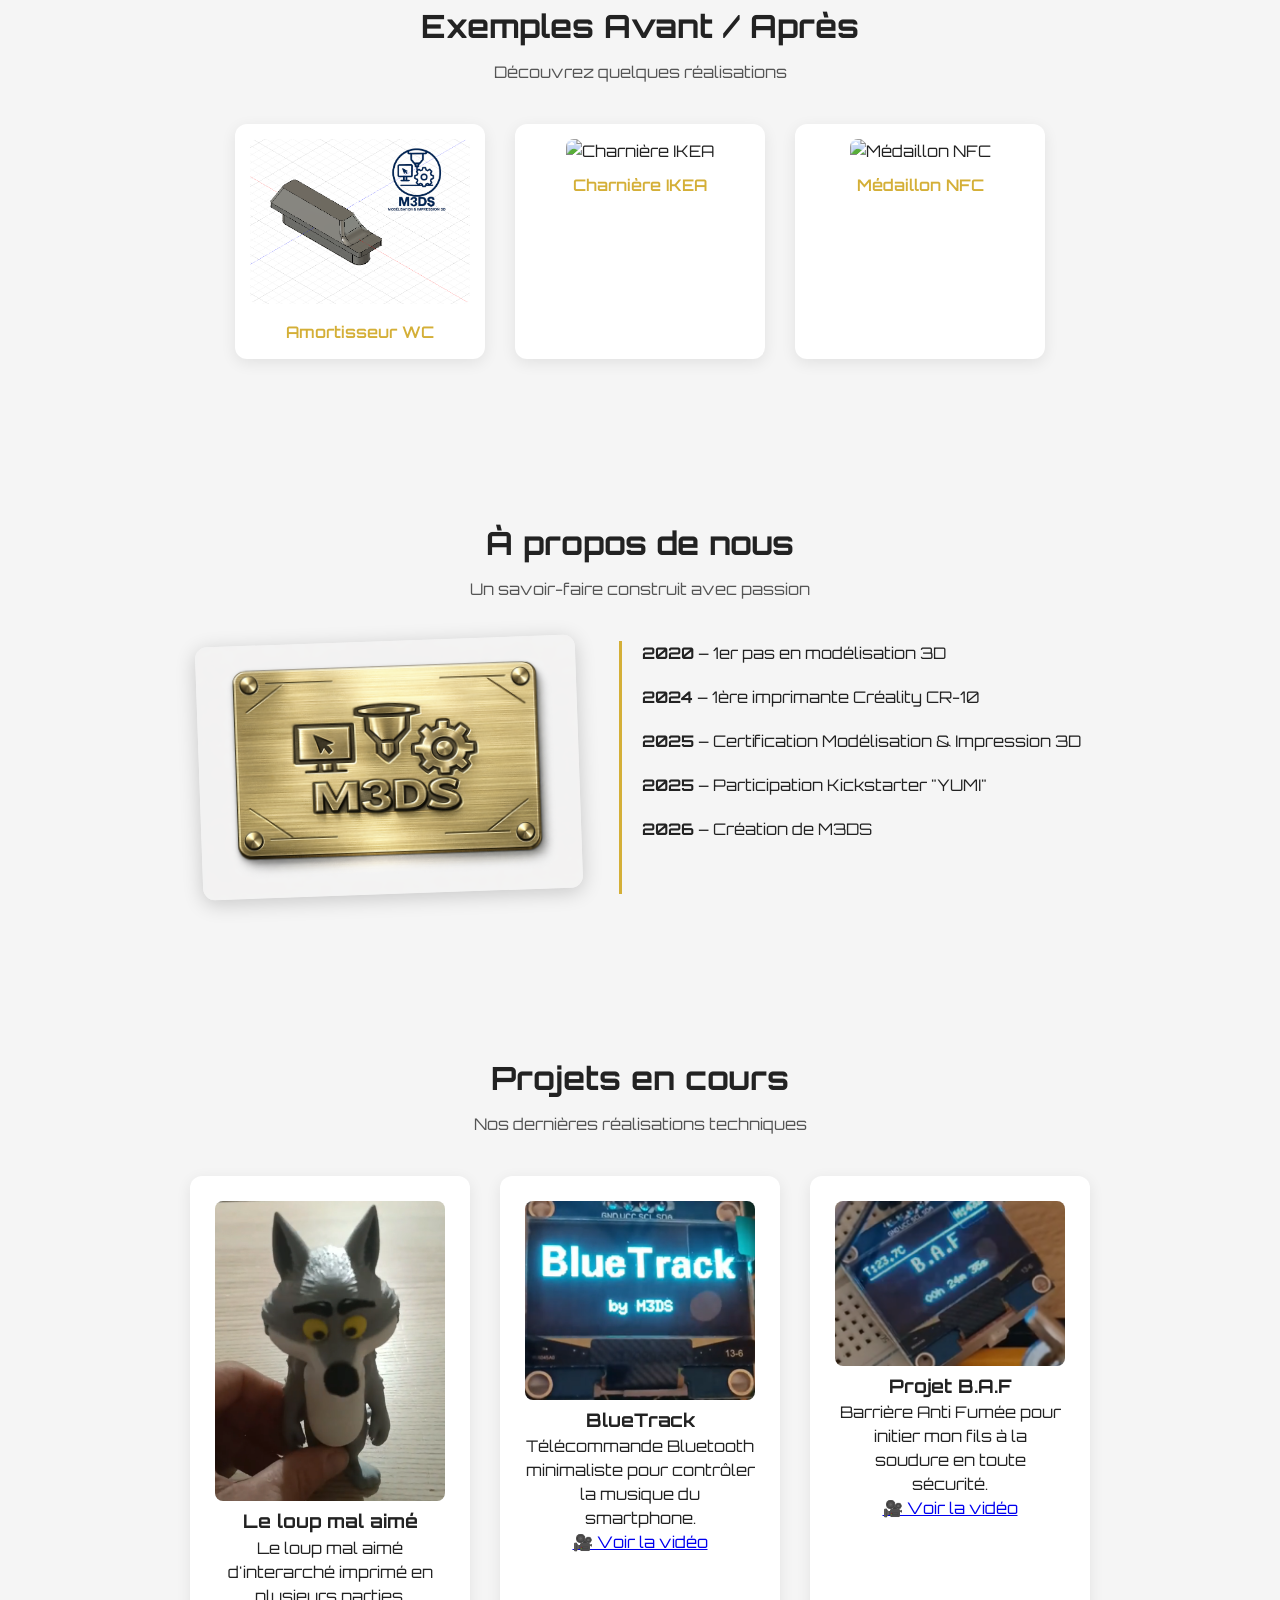
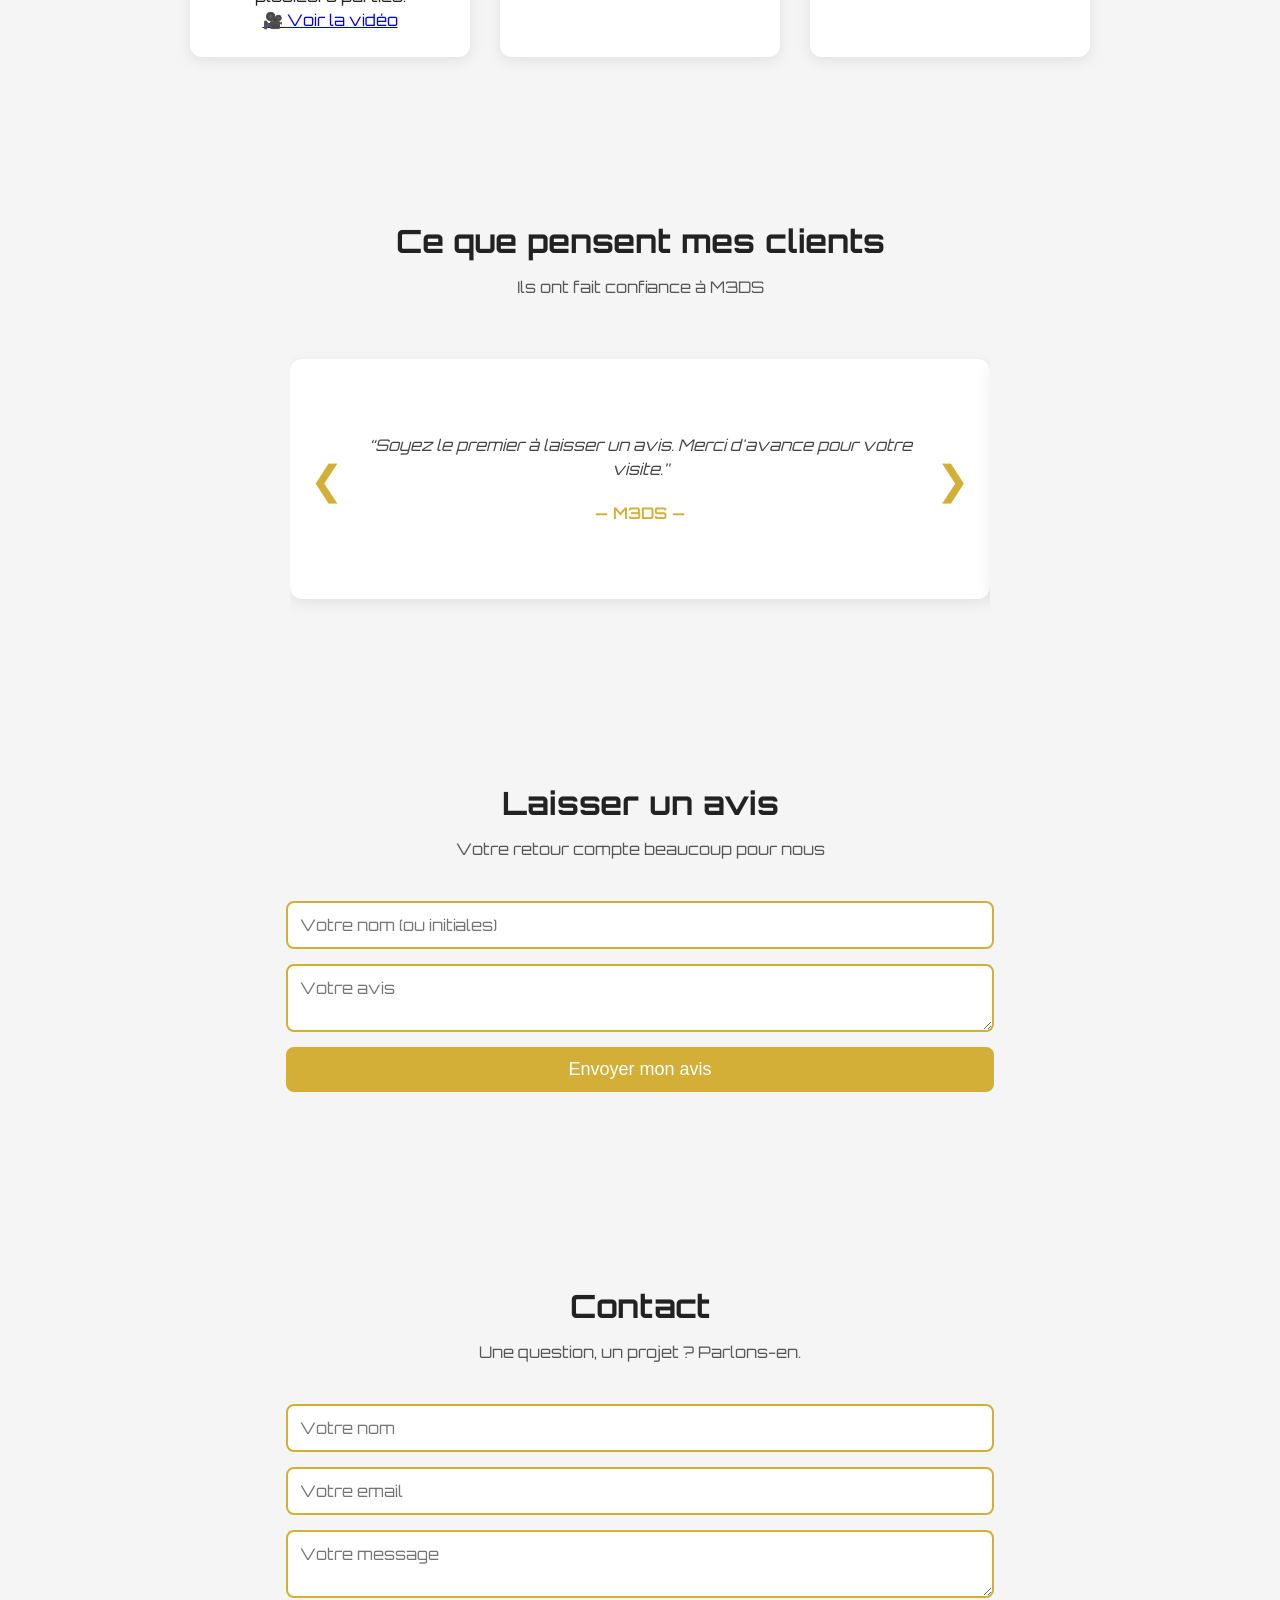
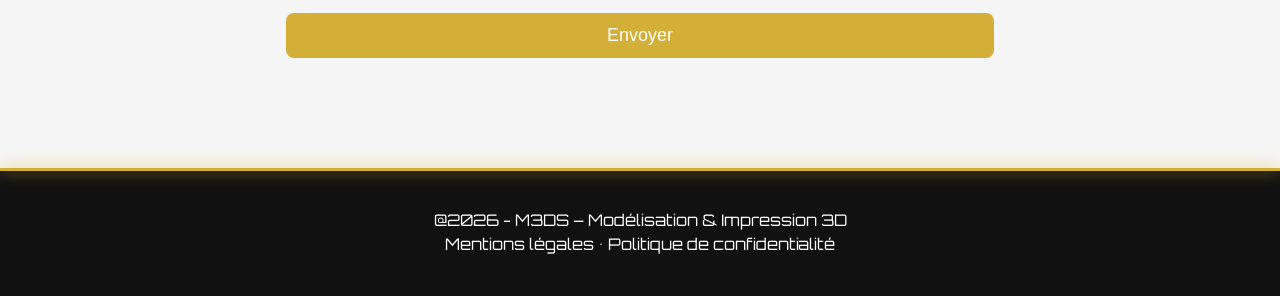
==== commit b5d76a92: "Update index.html" ====
--- a/index.html
+++ b/index.html
@@ -559,7 +559,7 @@
     <div class="exemples-grid">
 
         <a href="avant-apres.html#amortisseur" class="exemple-card">
-            <img src="https://m3ds-fr.github.io/img/amortisseurwc.png">" alt="Amortisseur WC">
+            <img src="https://m3ds-fr.github.io/img/amortisseurwc.png" alt="Amortisseur WC">
             <p>Amortisseur WC</p>
         </a>
 
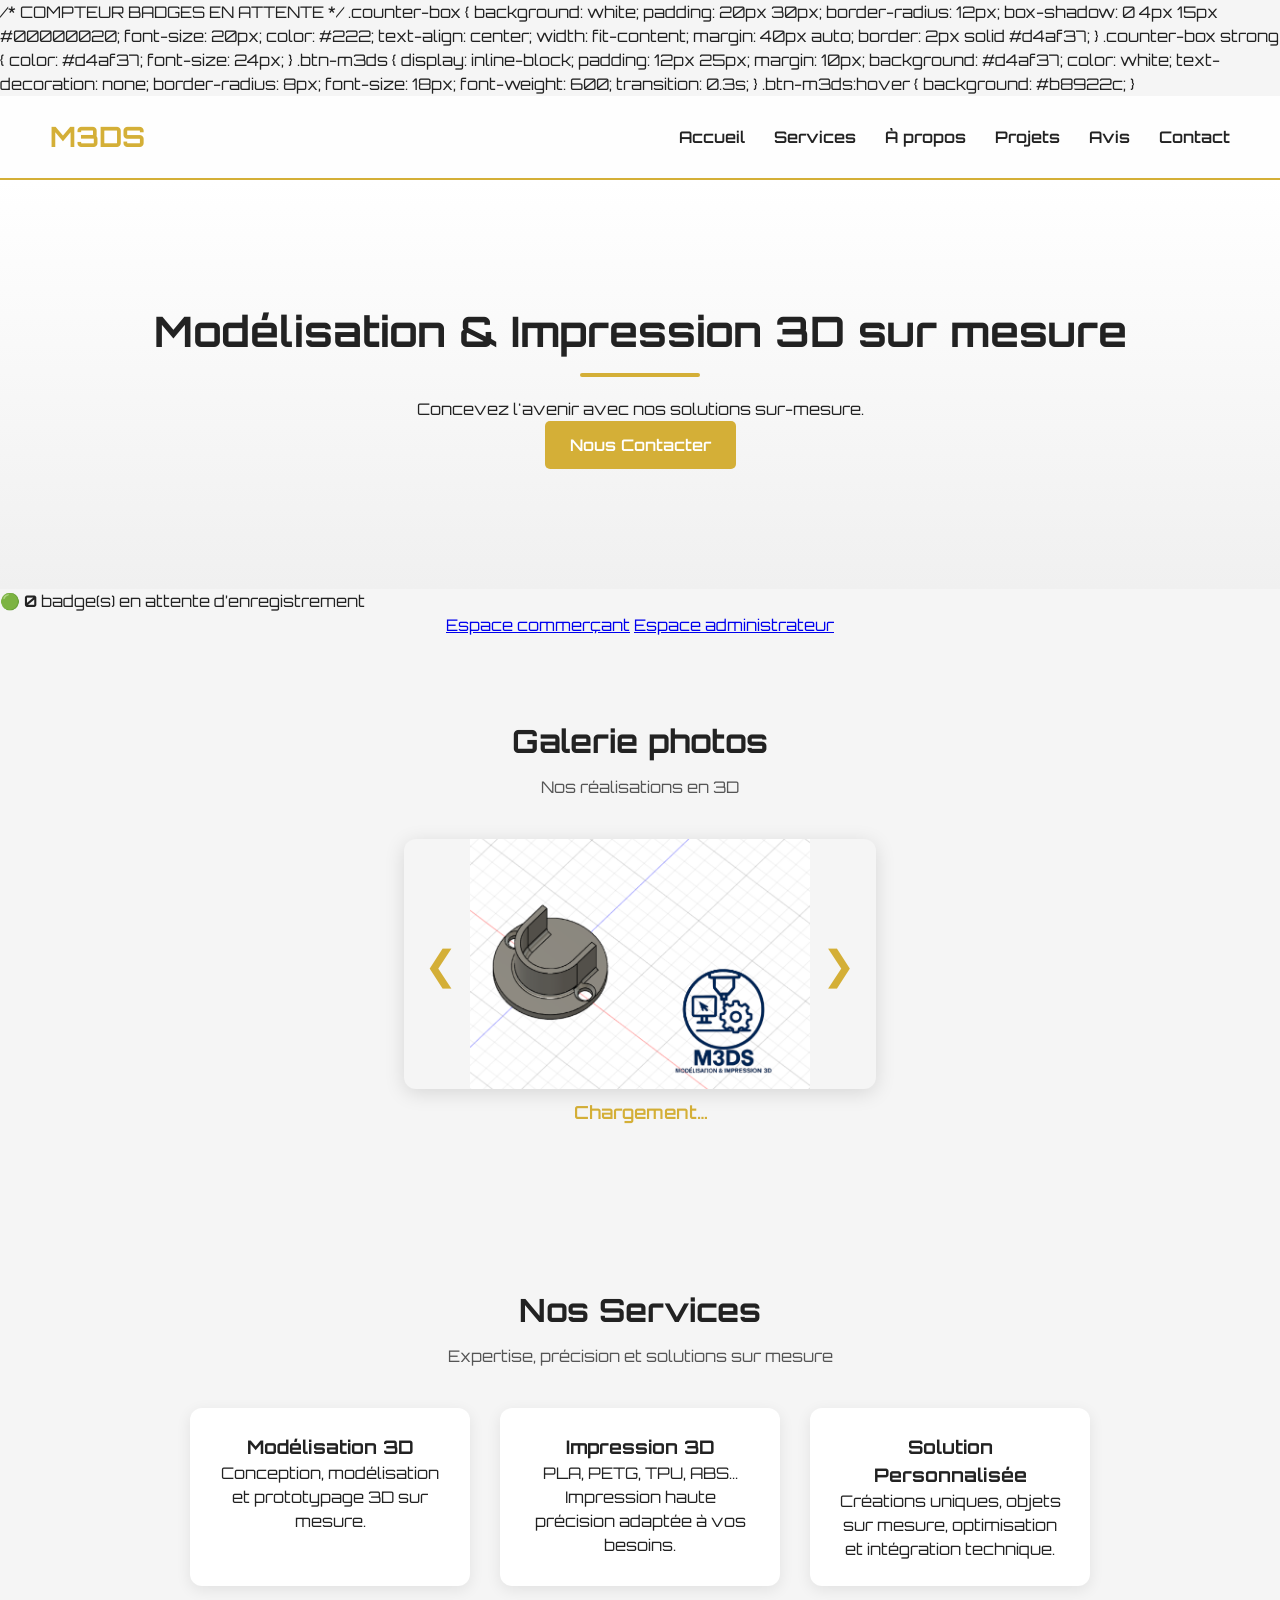
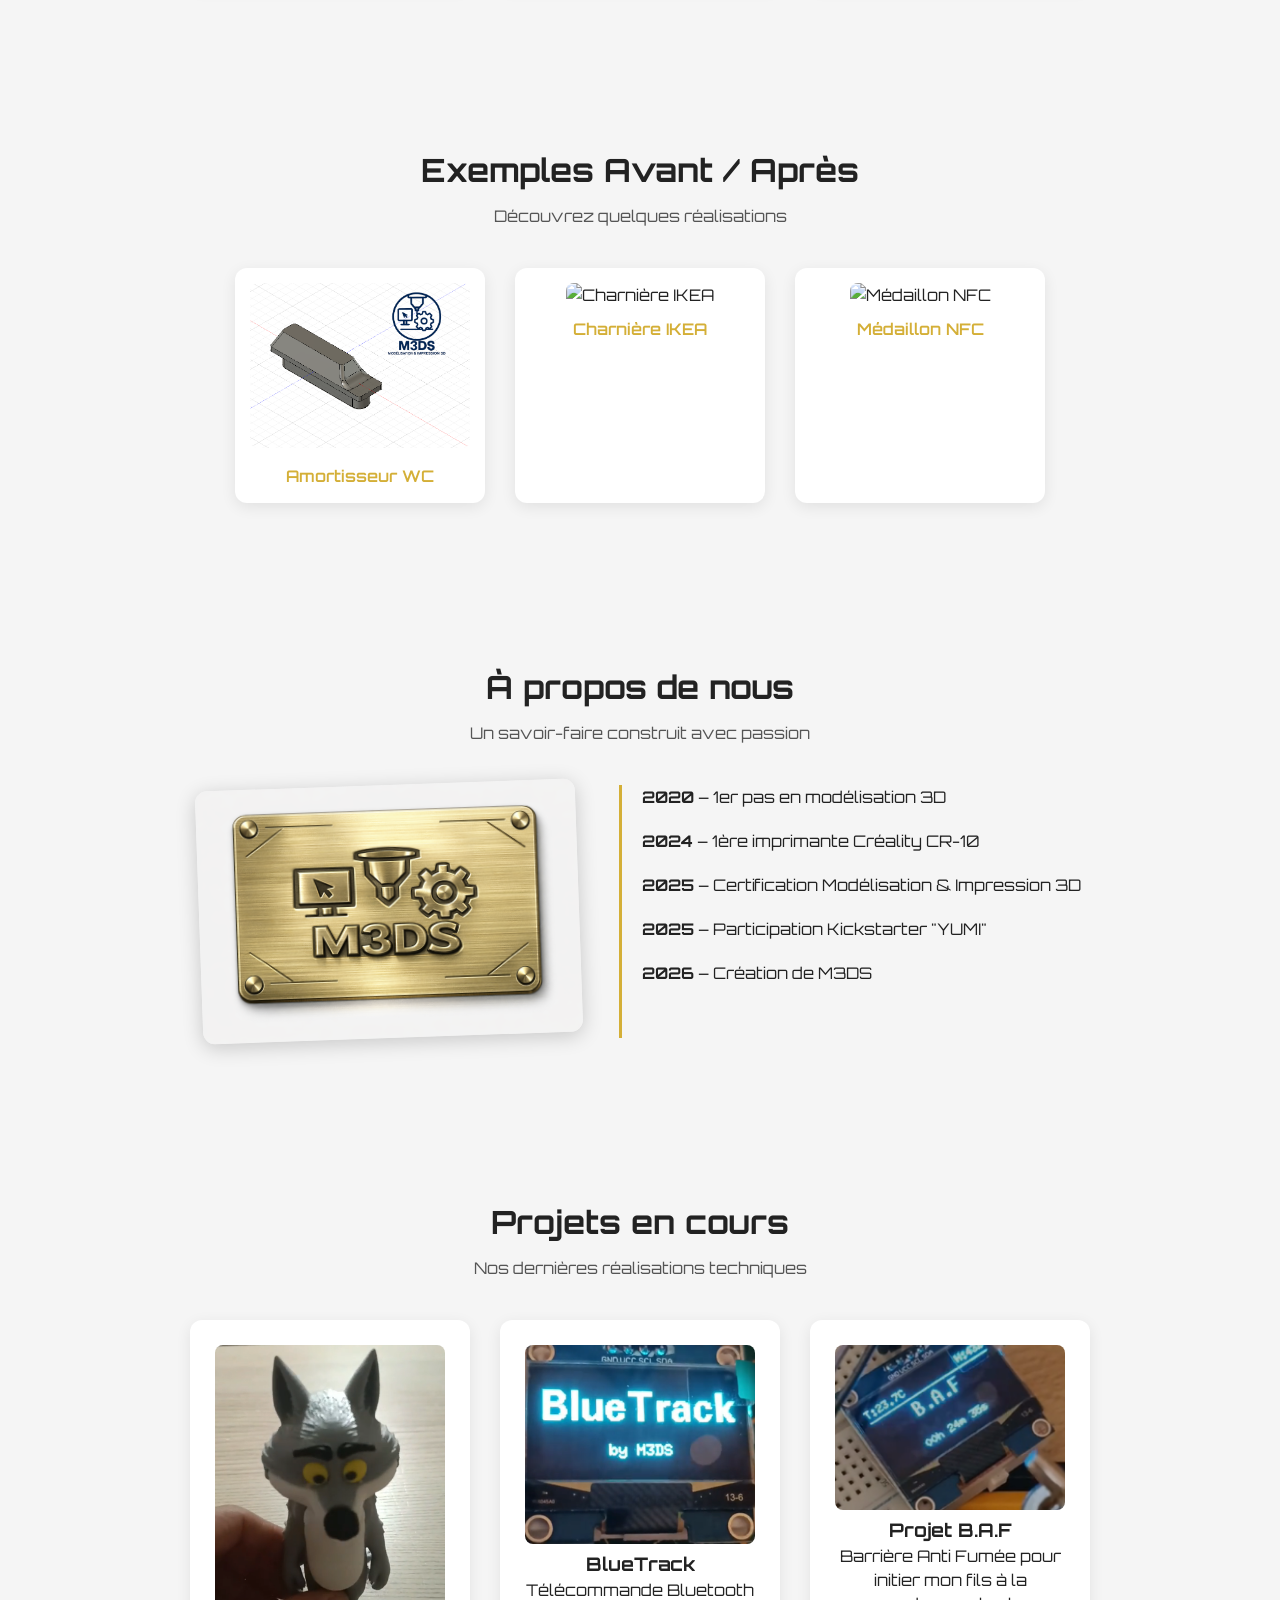
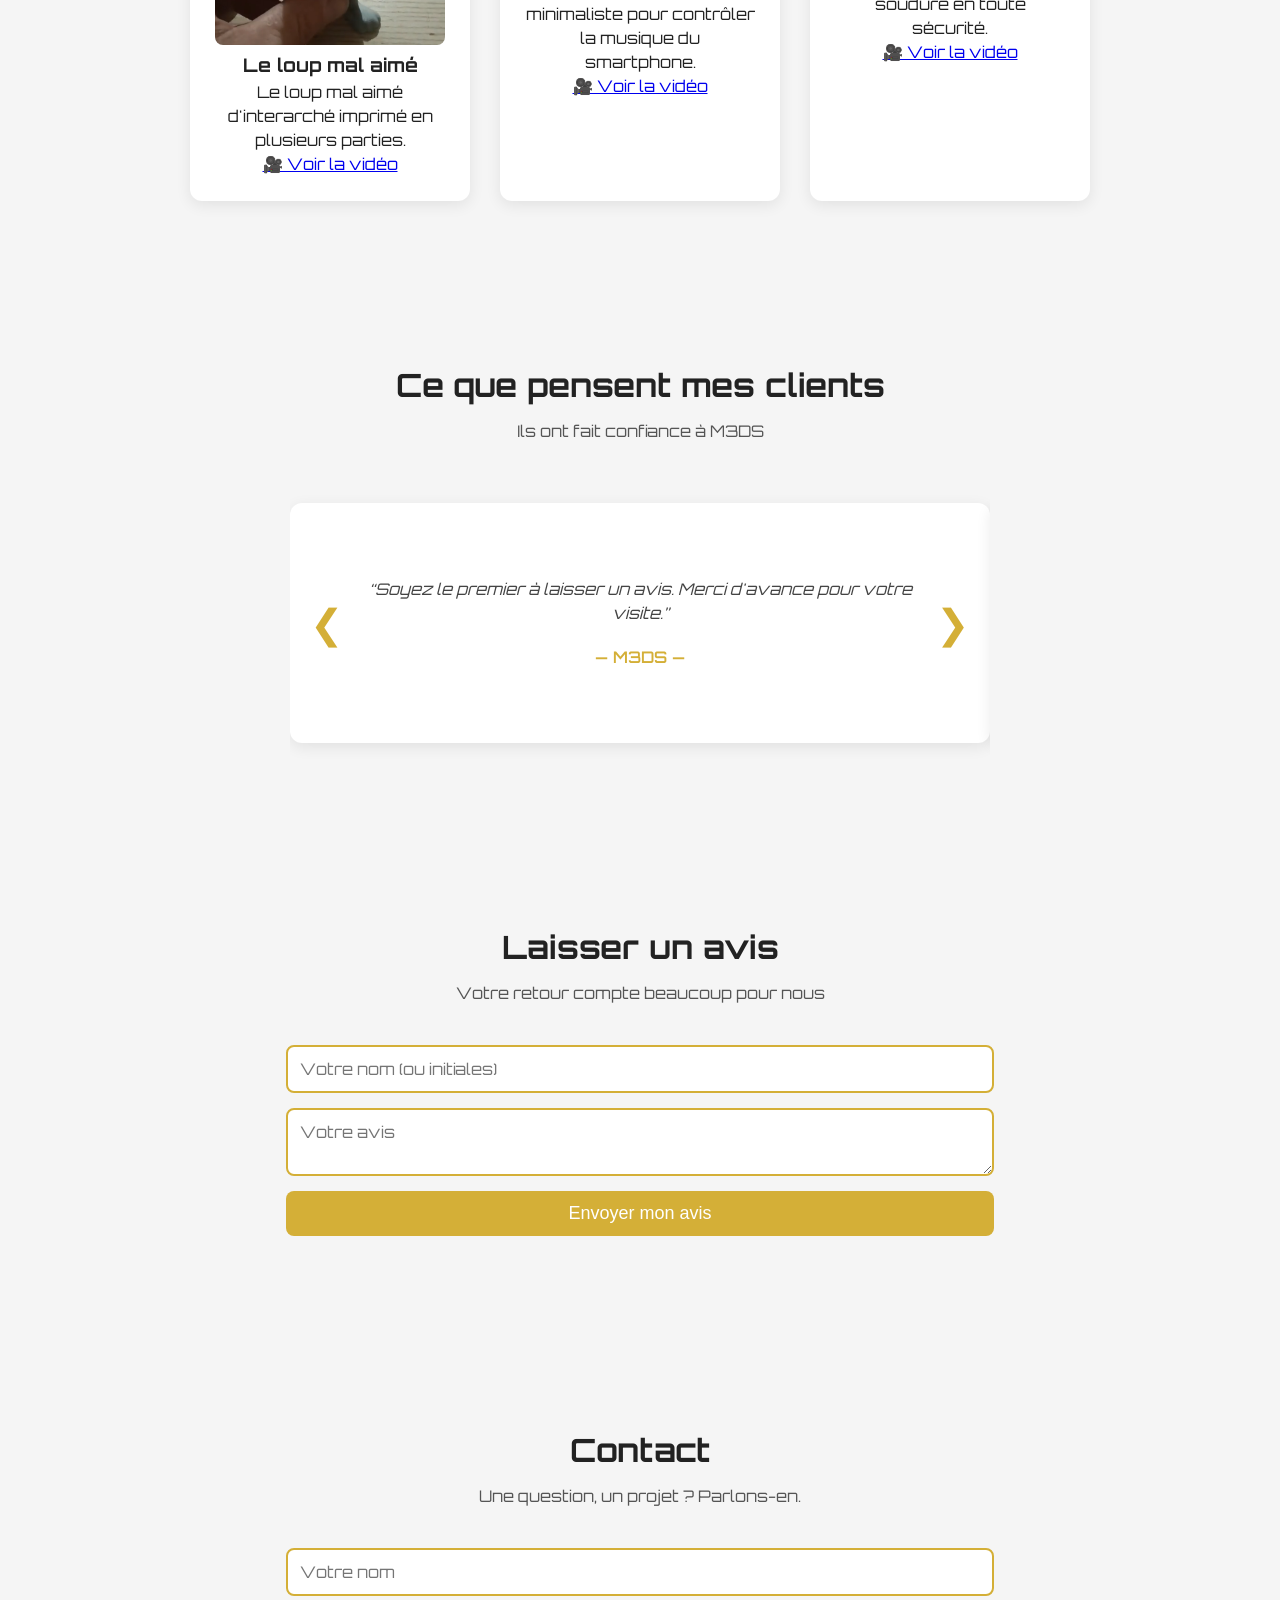
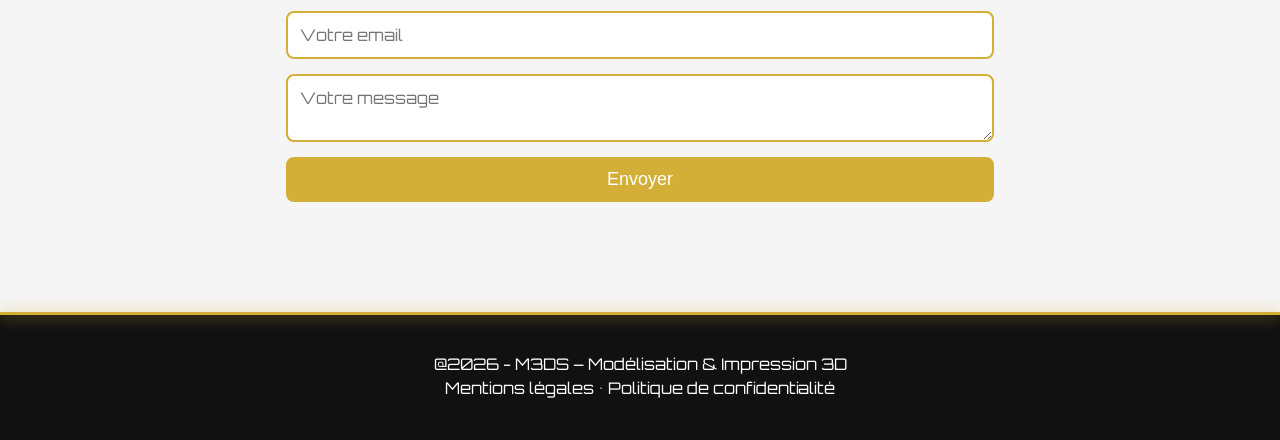
==== commit 15f9f361: "Update index.html" ====
--- a/index.html
+++ b/index.html
@@ -483,6 +483,43 @@
 }
 
     </style>
+/* COMPTEUR BADGES EN ATTENTE */
+.counter-box {
+    background: white;
+    padding: 20px 30px;
+    border-radius: 12px;
+    box-shadow: 0 4px 15px #00000020;
+    font-size: 20px;
+    color: #222;
+    text-align: center;
+    width: fit-content;
+    margin: 40px auto;
+    border: 2px solid #d4af37;
+}
+
+.counter-box strong {
+    color: #d4af37;
+    font-size: 24px;
+}
+
+.btn-m3ds {
+    display: inline-block;
+    padding: 12px 25px;
+    margin: 10px;
+    background: #d4af37;
+    color: white;
+    text-decoration: none;
+    border-radius: 8px;
+    font-size: 18px;
+    font-weight: 600;
+    transition: 0.3s;
+}
+
+.btn-m3ds:hover {
+    background: #b8922c;
+}
+
+    
 </head>
 <body>
 
@@ -505,6 +542,16 @@
     <a href="#contact" class="cta-button">Nous Contacter</a>
 </section>
 
+<div id="counterBox" class="counter-box">
+    Chargement du nombre de badges en attente…
+</div>
+
+<div style="text-align:center;">
+    <a href="system/merchant/list.html" class="btn-m3ds">Espace commerçant</a>
+    <a href="system/admin/index.html" class="btn-m3ds">Espace administrateur</a>
+</div>
+
+    
 <!-- GALERIE -->
 <section id="galerie">
     <h2>Galerie photos</h2>
@@ -800,5 +847,26 @@
 updateAvisCarousel();
 </script>
 
+    <script>
+    async function loadCounter() {
+        try {
+            const response = await fetch("system/pending.json");
+            const data = await response.json();
+
+            const count = data.pending.length;
+
+            document.getElementById("counterBox").innerHTML =
+                `🟢 <strong>${count}</strong> badge(s) en attente d’enregistrement`;
+        }
+        catch (e) {
+            document.getElementById("counterBox").innerHTML =
+                "Impossible de charger les données.";
+        }
+    }
+
+    loadCounter();
+</script>
+
+
 </body>
 </html>
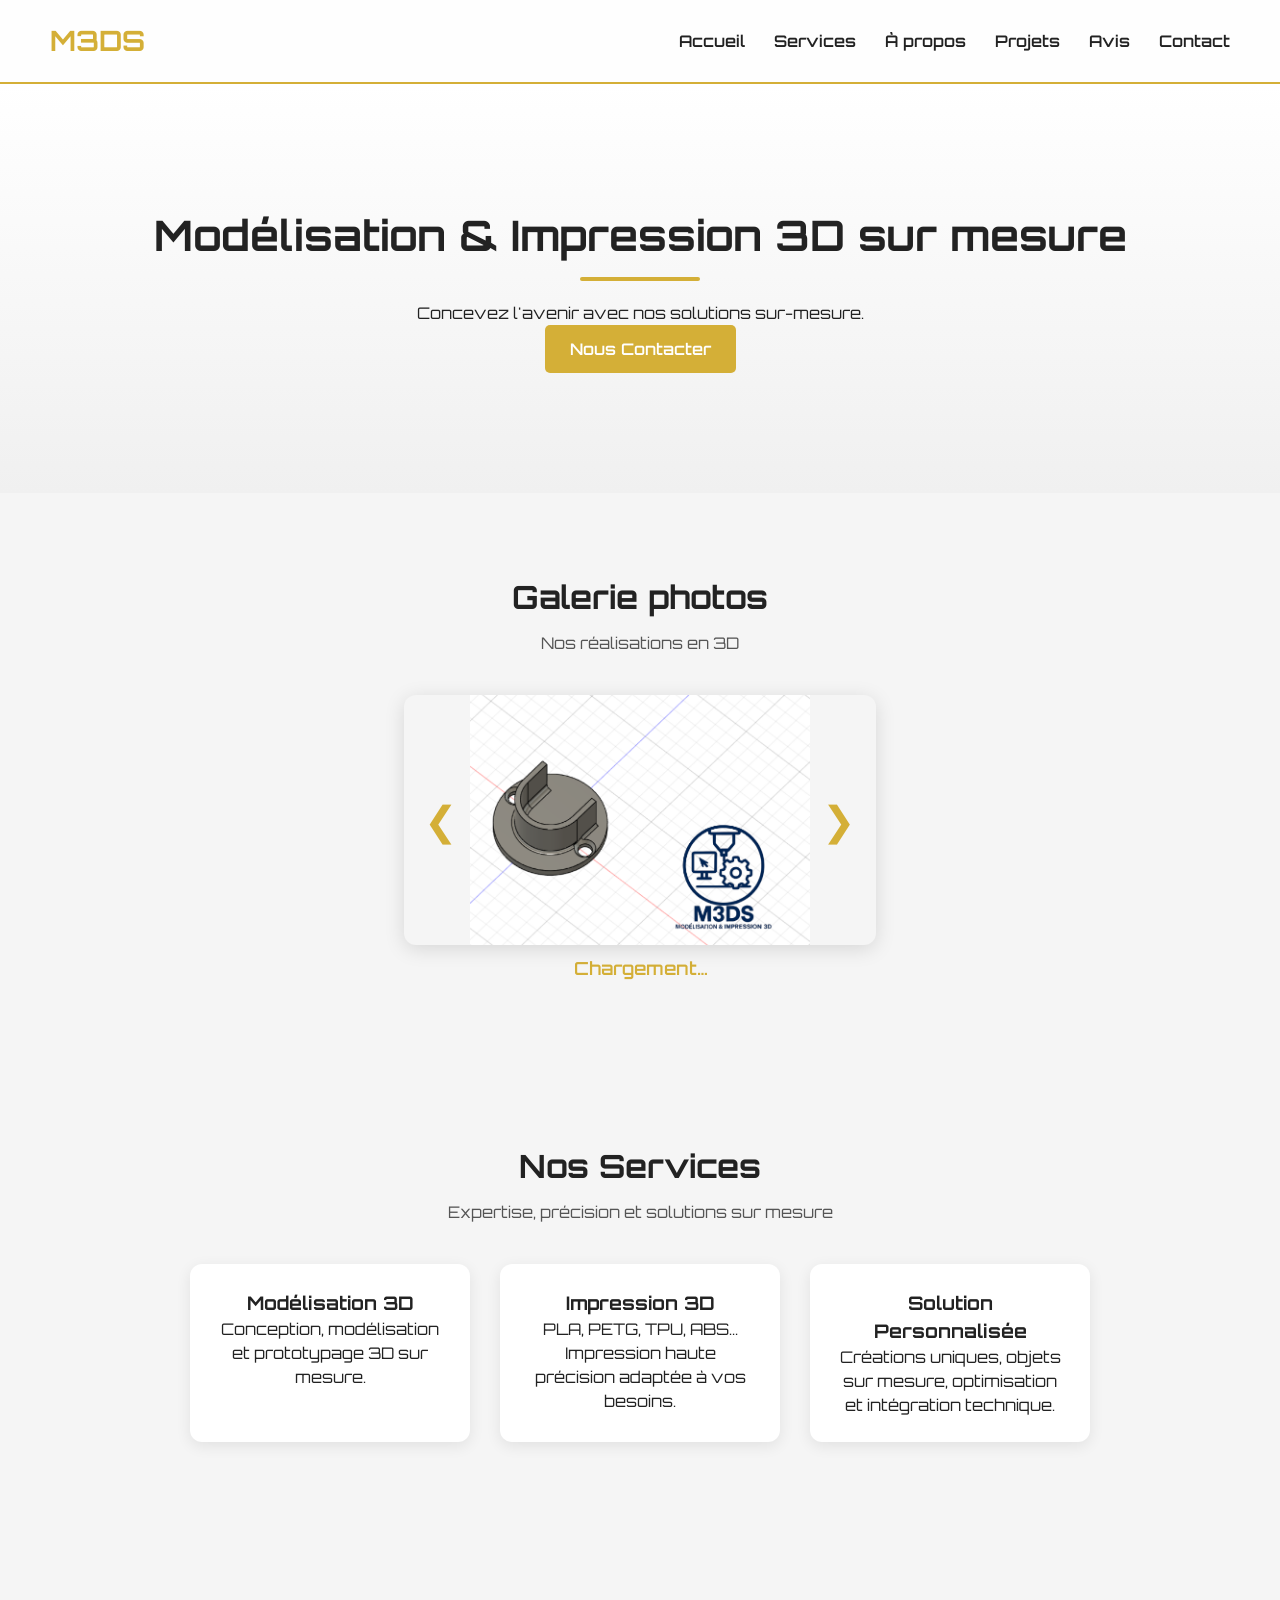
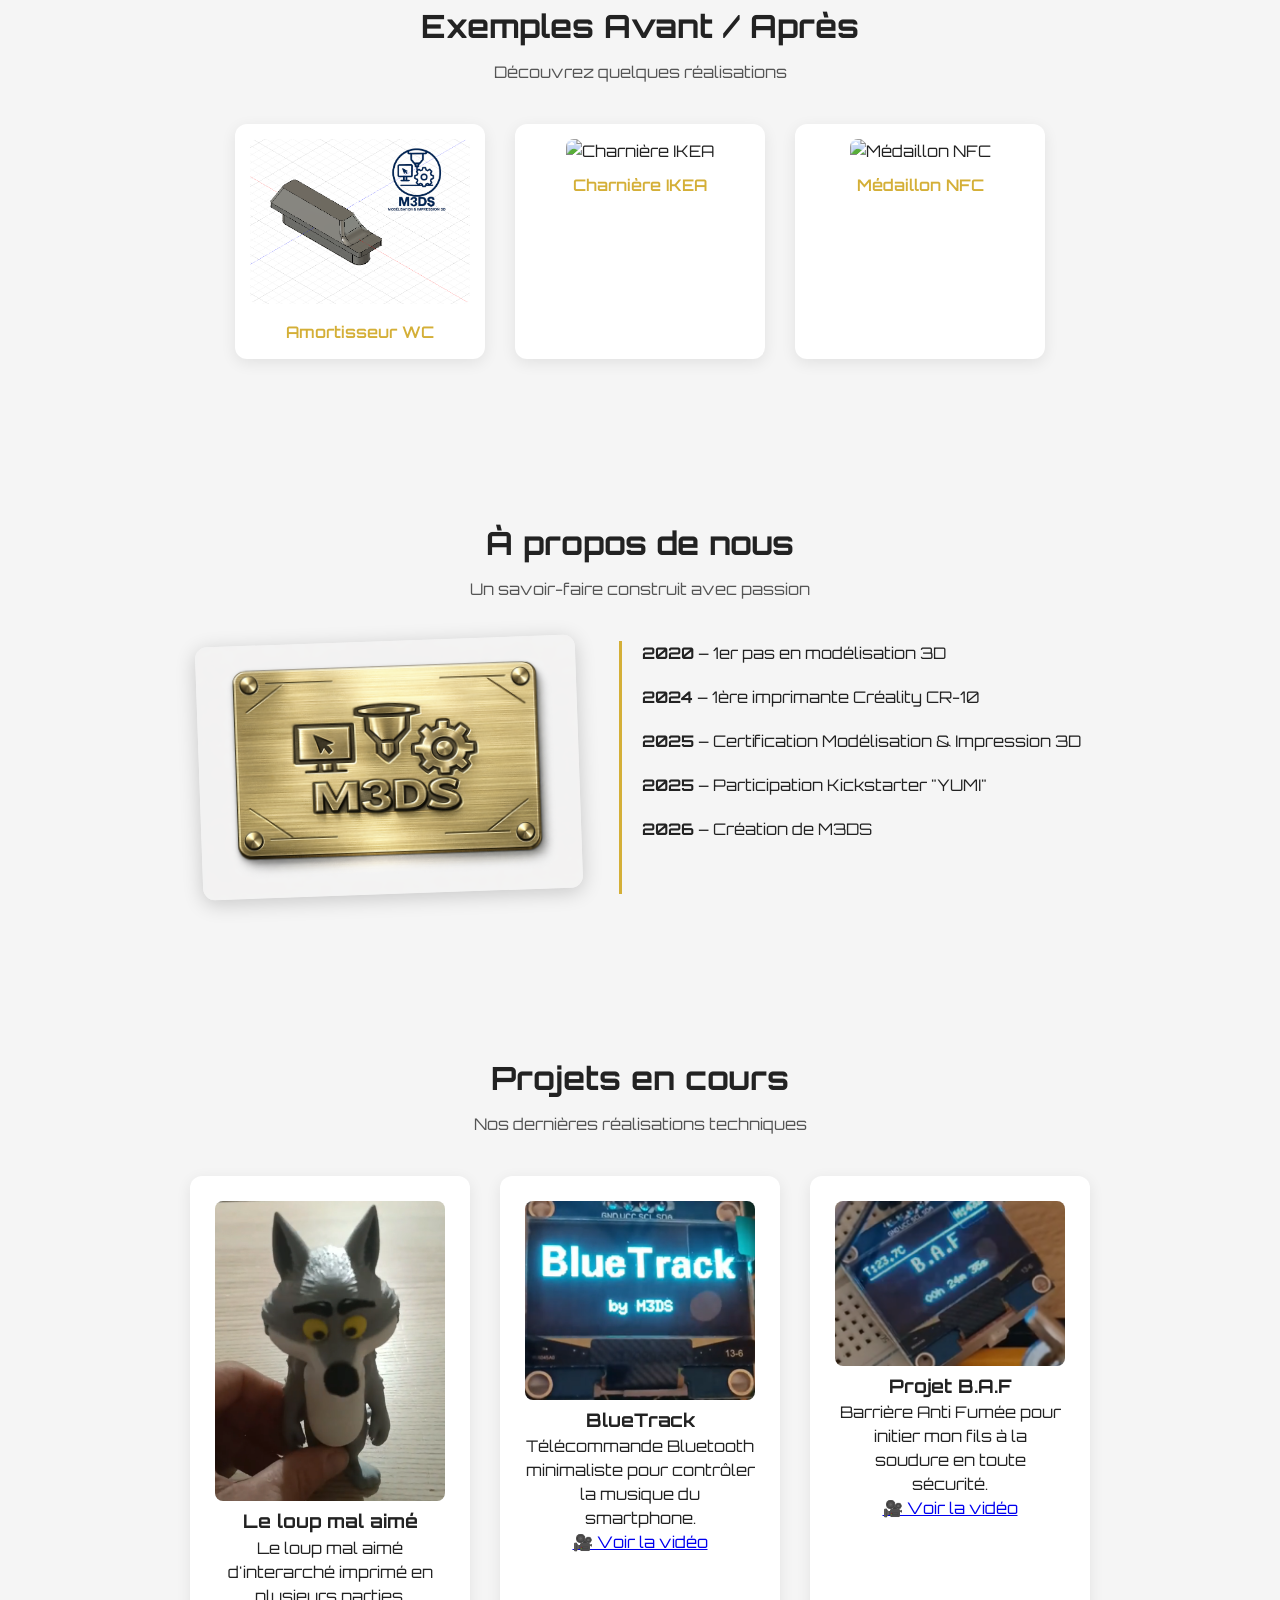
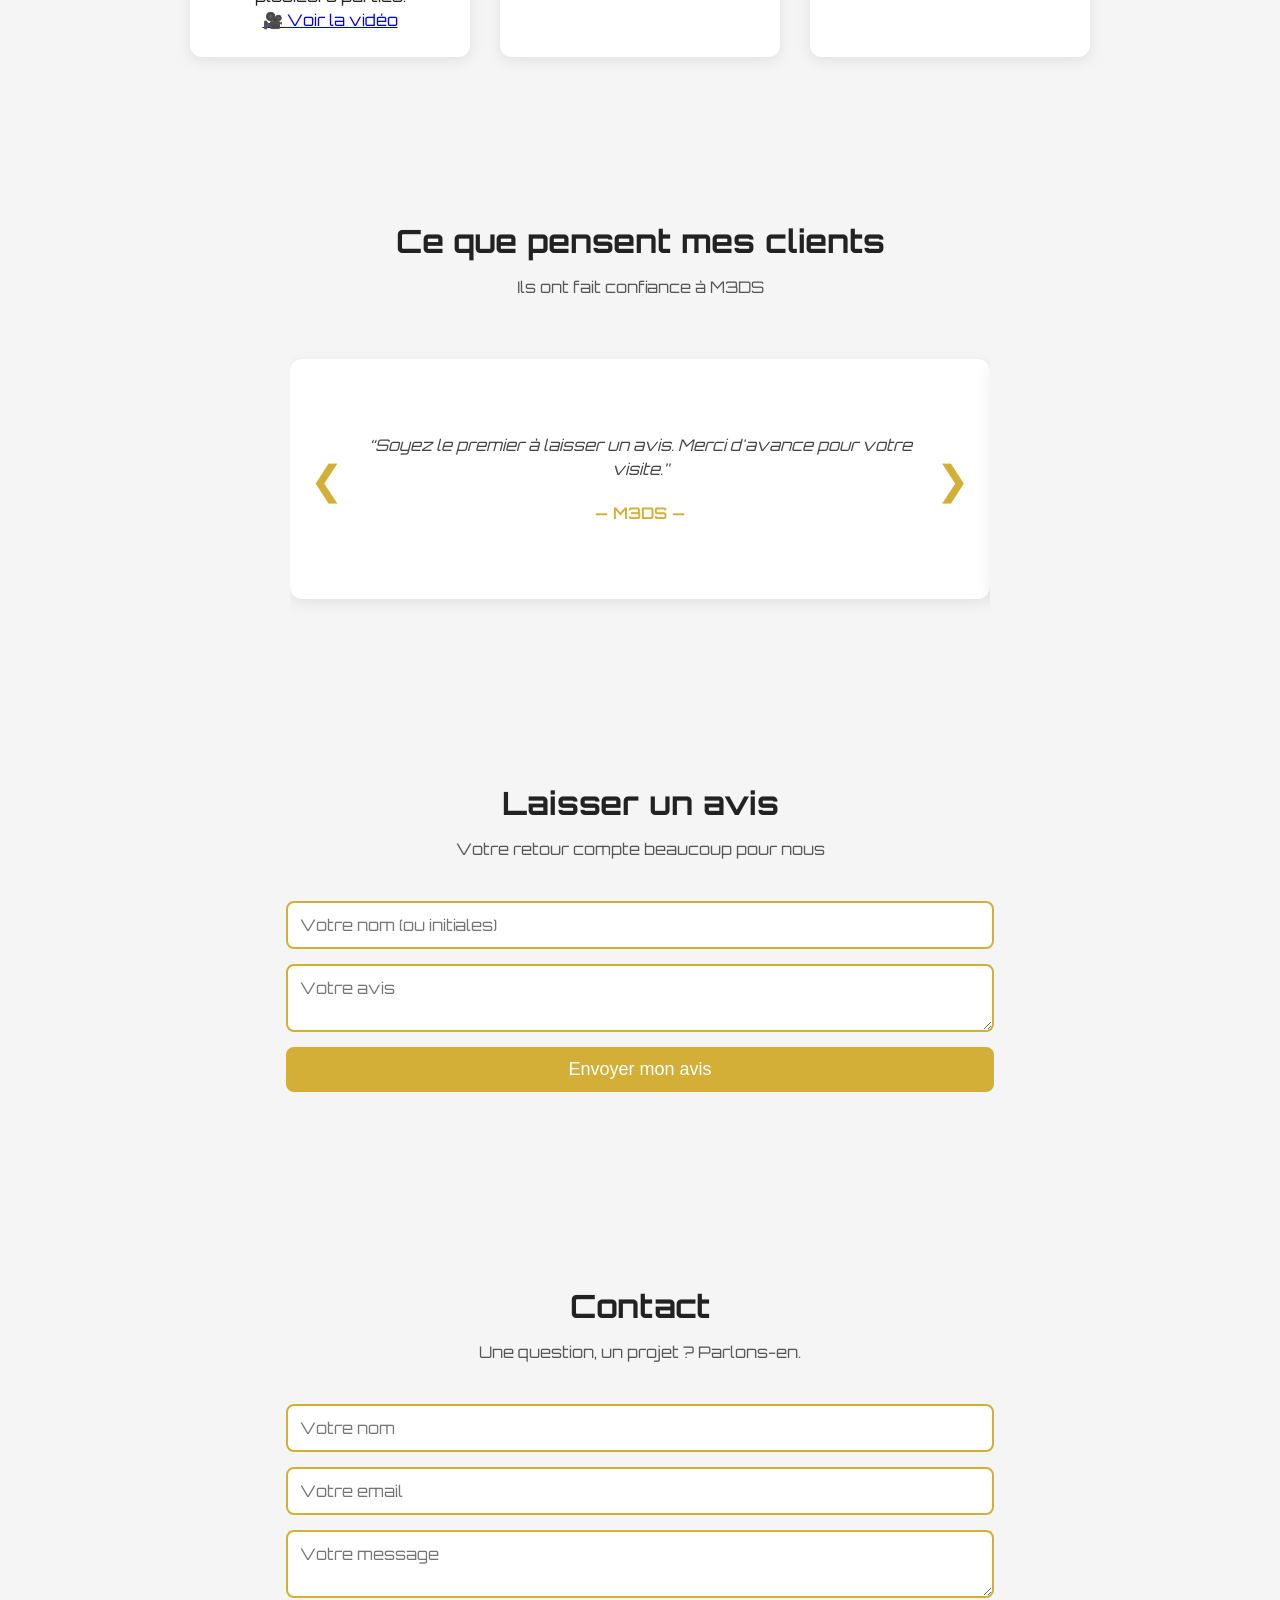
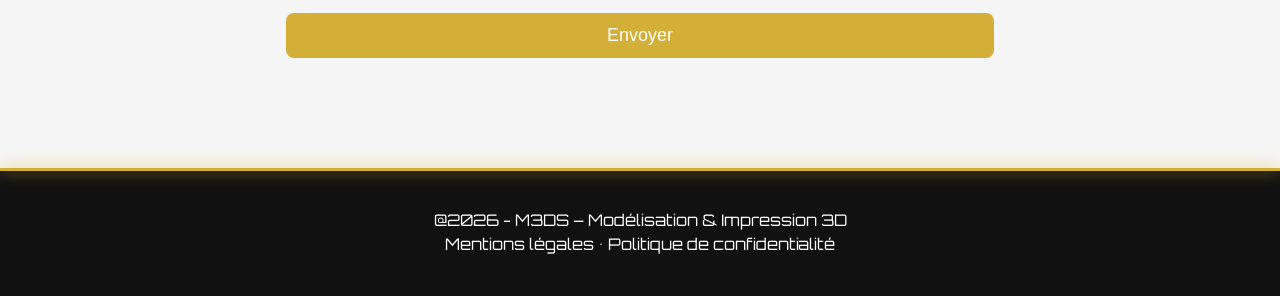
==== commit d18e7be7: "Update index.html" ====
--- a/index.html
+++ b/index.html
@@ -1,3 +1,4 @@
+
 <!DOCTYPE html>
 <html lang="fr">
 <head>
@@ -482,44 +483,7 @@
     }
 }
 
-    </style>
-/* COMPTEUR BADGES EN ATTENTE */
-.counter-box {
-    background: white;
-    padding: 20px 30px;
-    border-radius: 12px;
-    box-shadow: 0 4px 15px #00000020;
-    font-size: 20px;
-    color: #222;
-    text-align: center;
-    width: fit-content;
-    margin: 40px auto;
-    border: 2px solid #d4af37;
-}
-
-.counter-box strong {
-    color: #d4af37;
-    font-size: 24px;
-}
-
-.btn-m3ds {
-    display: inline-block;
-    padding: 12px 25px;
-    margin: 10px;
-    background: #d4af37;
-    color: white;
-    text-decoration: none;
-    border-radius: 8px;
-    font-size: 18px;
-    font-weight: 600;
-    transition: 0.3s;
-}
-
-.btn-m3ds:hover {
-    background: #b8922c;
-}
-
-    
+</style>
 </head>
 <body>
 
@@ -542,16 +506,6 @@
     <a href="#contact" class="cta-button">Nous Contacter</a>
 </section>
 
-<div id="counterBox" class="counter-box">
-    Chargement du nombre de badges en attente…
-</div>
-
-<div style="text-align:center;">
-    <a href="system/merchant/list.html" class="btn-m3ds">Espace commerçant</a>
-    <a href="system/admin/index.html" class="btn-m3ds">Espace administrateur</a>
-</div>
-
-    
 <!-- GALERIE -->
 <section id="galerie">
     <h2>Galerie photos</h2>
@@ -661,7 +615,7 @@
             <a href="https://www.tiktok.com/@m3dsfr/video/7577473919280581910" target="_blank">🎥 Voir la vidéo</a>
         </div>
 
-        <div class="card">
+<div class="card">
             <img src="https://m3ds-fr.github.io/img/baf.png" style="width:100%;border-radius:8px;">
             <h3>Projet B.A.F</h3>
             <p>Barrière Anti Fumée pour initier mon fils à la soudure en toute sécurité.</p>
@@ -847,26 +801,5 @@
 updateAvisCarousel();
 </script>
 
-    <script>
-    async function loadCounter() {
-        try {
-            const response = await fetch("system/pending.json");
-            const data = await response.json();
-
-            const count = data.pending.length;
-
-            document.getElementById("counterBox").innerHTML =
-                `🟢 <strong>${count}</strong> badge(s) en attente d’enregistrement`;
-        }
-        catch (e) {
-            document.getElementById("counterBox").innerHTML =
-                "Impossible de charger les données.";
-        }
-    }
-
-    loadCounter();
-</script>
-
-
 </body>
 </html>
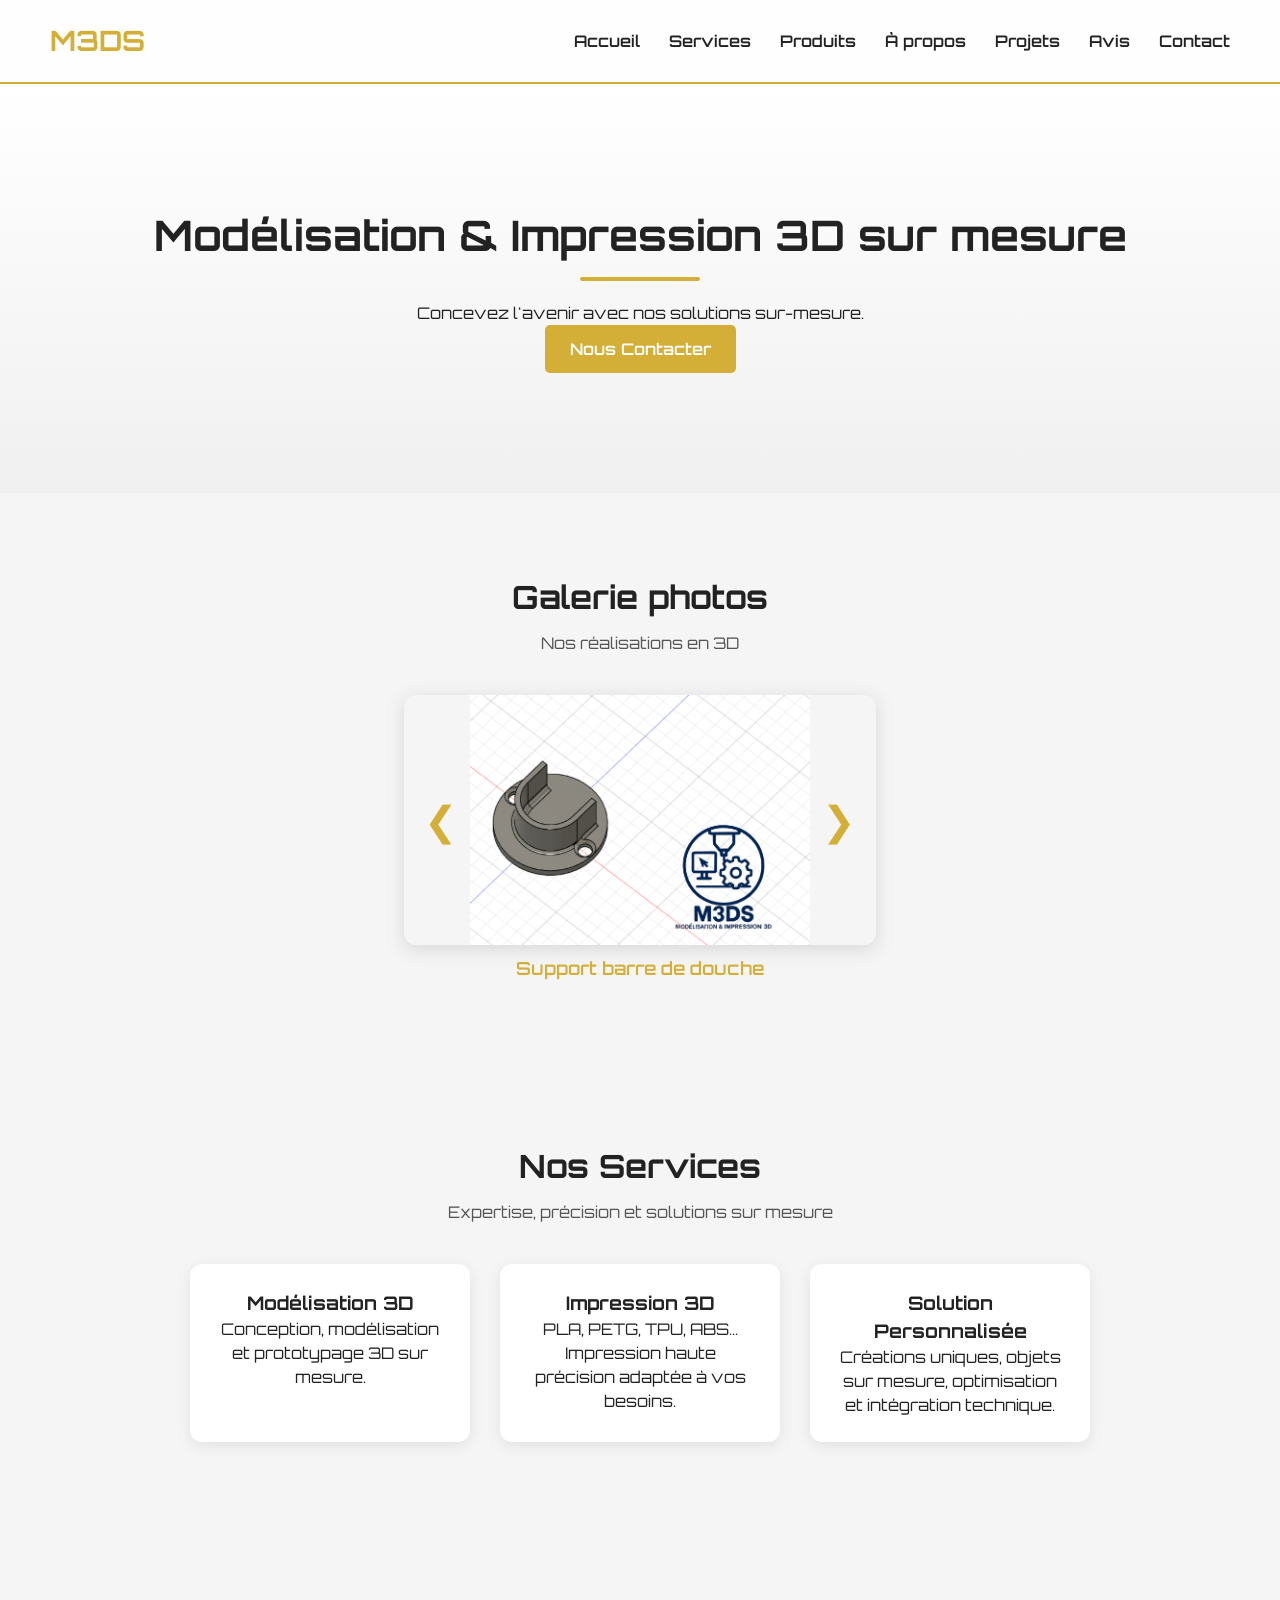
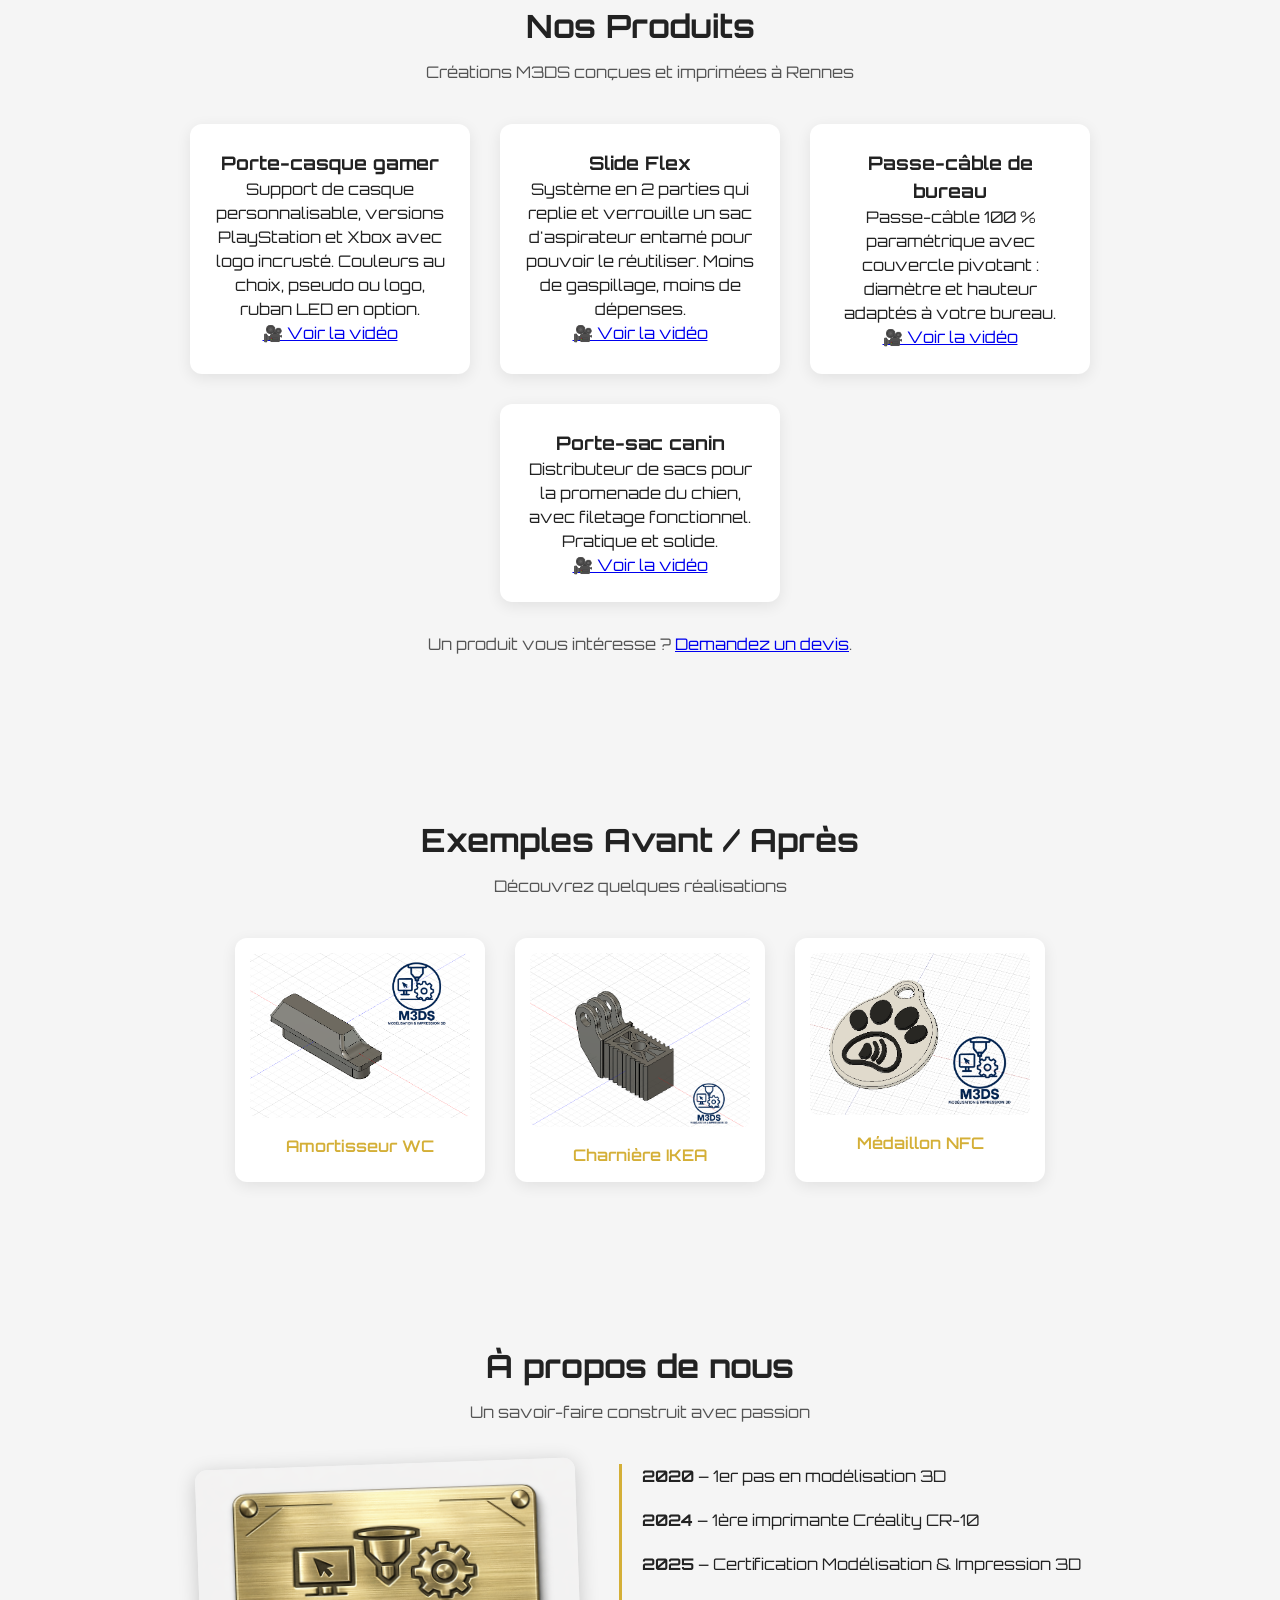
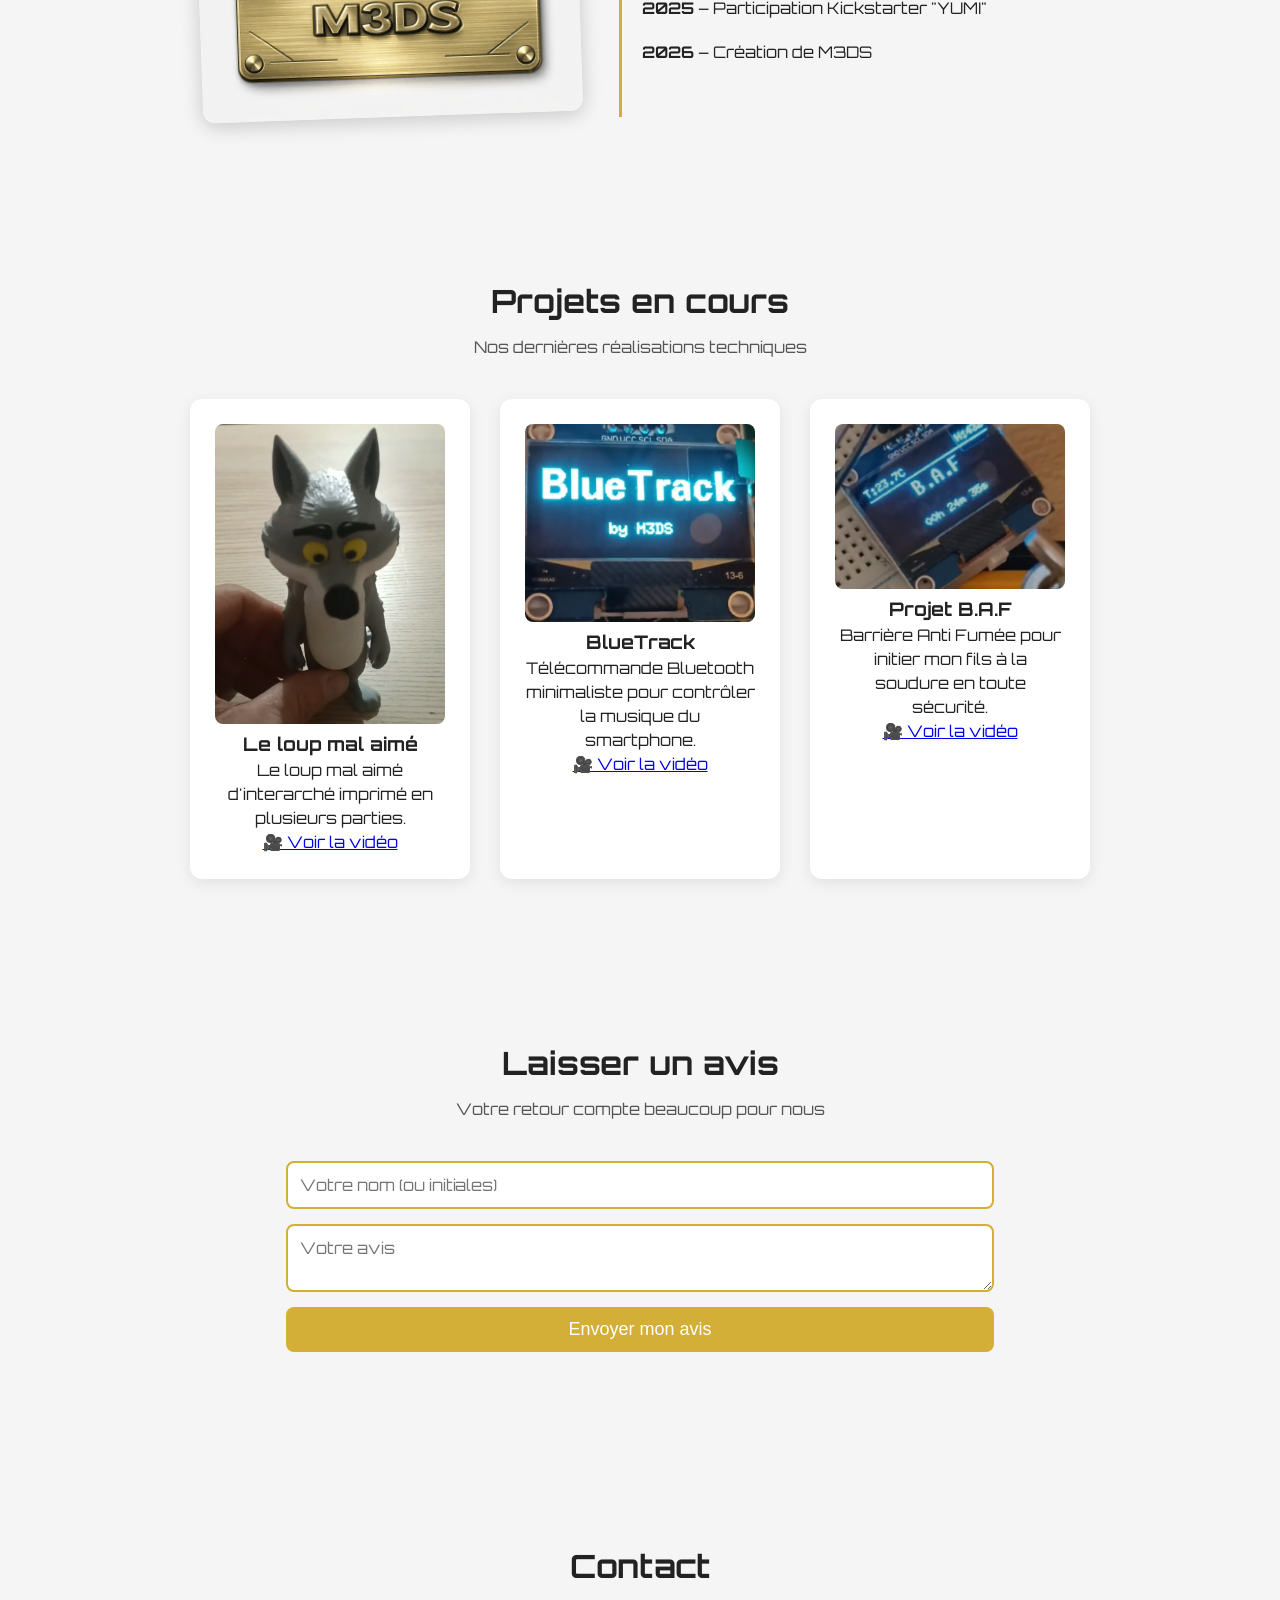
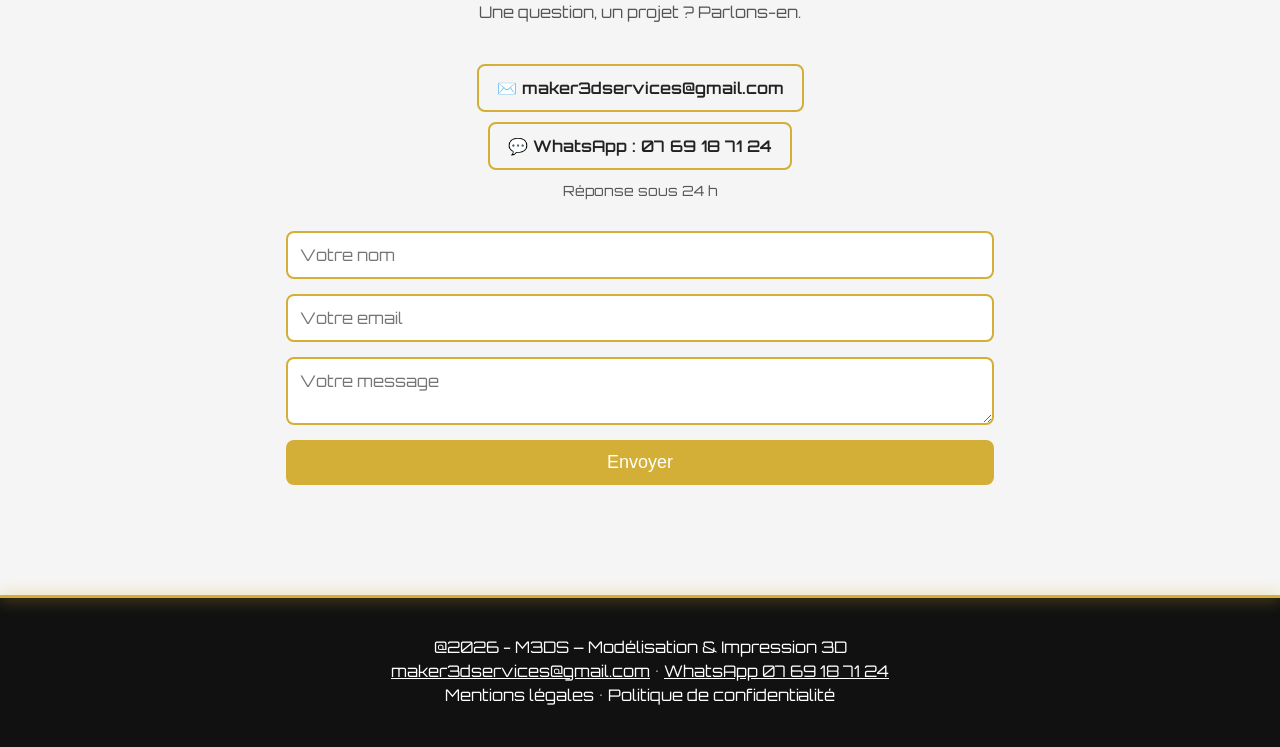
==== commit 8cd028af: "Corrige les images cassées, ajoute la section Produits, l'interrupteur des avis et les coordonnées C" ====
--- a/index.html
+++ b/index.html
@@ -1,805 +1,910 @@
-
-<!DOCTYPE html>
-<html lang="fr">
-<head>
-    <meta charset="UTF-8">
-    <meta name="viewport" content="width=device-width, initial-scale=1.0">
-    <title>M3DS – Modélisation & Impression 3D</title>
-
-    <link href="https://fonts.googleapis.com/css2?family=Orbitron:wght@400;600;700&display=swap" rel="stylesheet">
-
-    <style>
-/* RESET PROPRE */
-* {
-    margin: 0;
-    padding: 0;
-    box-sizing: border-box;
-}
-
-body {
-    font-family: 'Orbitron', sans-serif;
-    background: #f5f5f5;
-    color: #222;
-    line-height: 1.5;
-}
-
-html { scroll-behavior: smooth; }
-
-/* HEADER */
-header {
-    display: flex;
-    justify-content: space-between;
-    align-items: center;
-    padding: 20px 50px;
-    background: #ffffffd9;
-    backdrop-filter: blur(10px);
-    border-bottom: 2px solid #d4af37;
-    position: sticky;
-    top: 0;
-    z-index: 1000;
-}
-
-header nav a {
-    margin-left: 25px;
-    text-decoration: none;
-    color: #222;
-    font-weight: 600;
-    transition: 0.3s;
-}
-
-header nav a:hover { color: #d4af37; }
-
-.logo {
-    font-size: 28px;
-    font-weight: 700;
-    color: #d4af37;
-}
-
-/* HERO */
-.hero {
-    padding: 120px 50px;
-    text-align: center;
-    background: linear-gradient(to bottom, #ffffff, #f0f0f0);
-}
-
-.hero h1 { font-size: 42px; margin-bottom: 10px; }
-
-.underline {
-    width: 120px;
-    height: 4px;
-    background: #d4af37;
-    margin: 10px auto 20px;
-    border-radius: 2px;
-    animation: glow 2s infinite alternate;
-}
-
-@keyframes glow {
-    from { box-shadow: 0 0 5px #d4af37; }
-    to { box-shadow: 0 0 15px #d4af37; }
-}
-
-.cta-button {
-    display: inline-block;
-    padding: 12px 25px;
-    background: #d4af37;
-    color: white;
-    font-size: 16px;
-    cursor: pointer;
-    border-radius: 5px;
-    transition: 0.3s;
-    text-decoration: none;
-    font-weight: 600;
-}
-
-.cta-button:hover { transform: scale(1.05); background: #b8922c; }
-
-/* SECTIONS */
-section { padding: 80px 50px; }
-
-h2 { text-align: center; font-size: 32px; margin-bottom: 10px; }
-
-.subtitle { text-align: center; color: #555; margin-bottom: 40px; }
-
-/* CARROUSEL IMAGES */
-.carousel-container {
-    width: 40%;
-    height: 250px;
-    margin: auto;
-    overflow: hidden;
-    position: relative;
-    border-radius: 12px;
-    box-shadow: 0 4px 20px #00000020;
-    background: #f5f5f5;
-}
-
-.carousel-slide {
-    display: flex;
-    height: 100%;
-    transition: transform 0.5s ease;
-}
-
-.carousel-slide img {
-    flex: 0 0 100%;
-    width: 100%;
-    height: 100%;
-    object-fit: contain;
-}
-
-.carousel-buttons span {
-    position: absolute;
-    top: 50%;
-    transform: translateY(-50%);
-    font-size: 40px;
-    color: #d4af37;
-    cursor: pointer;
-    padding: 10px;
-    transition: 0.3s;
-}
-
-.carousel-buttons span:hover { color: #b8922c; }
-
-.prev { left: 10px; }
-.next { right: 10px; }
-
-.carousel-caption {
-    text-align: center;
-    margin-top: 10px;
-    font-size: 18px;
-    color: #d4af37;
-    font-weight: 600;
-}
-
-/* SERVICES */
-.services {
-    display: flex;
-    justify-content: center;
-    gap: 30px;
-    flex-wrap: wrap;
-}
-
-.card {
-    width: 280px;
-    padding: 25px;
-    background: white;
-    border-radius: 12px;
-    box-shadow: 0 4px 15px #00000015;
-    text-align: center;
-    transition: 0.3s;
-}
-
-.card:hover { transform: translateY(-8px); box-shadow: 0 8px 25px #00000030; }
-/* MICRO-GALERIE AVANT / APRÈS */
-.exemples-grid {
-    display: flex;
-    justify-content: center;
-    gap: 30px;
-    flex-wrap: wrap;
-    margin-top: 30px;
-}
-
-.exemple-card {
-    width: 250px;
-    background: white;
-    border-radius: 12px;
-    box-shadow: 0 4px 15px #00000015;
-    text-align: center;
-    padding: 15px;
-    text-decoration: none;
-    color: #222;
-    transition: 0.3s;
-}
-
-.exemple-card:hover {
-    transform: translateY(-8px);
-    box-shadow: 0 8px 25px #00000030;
-}
-
-.exemple-card img {
-    width: 100%;
-    border-radius: 8px;
-    margin-bottom: 10px;
-}
-
-.exemple-card p {
-    font-weight: 600;
-    color: #d4af37;
-}
-
-/* MOBILE */
-@media (max-width: 768px) {
-    .exemple-card {
-        width: 100%;
-        max-width: 300px;
-    }
-}
-
-/* À PROPOS */
-.apropos {
-    display: flex;
-    justify-content: center;
-    gap: 40px;
-    flex-wrap: wrap;
-}
-
-.apropos img {
-    width: 380px;
-    border-radius: 12px;
-    transform: rotate(-2deg);
-    box-shadow: 0 4px 20px #00000030;
-}
-
-.timeline {
-    border-left: 3px solid #d4af37;
-    padding-left: 20px;
-}
-
-.timeline div { margin-bottom: 20px; }
-
-/* ============================
-   AVIS — CARROUSEL
-   ============================ */
-
-.avis-carousel-container {
-    width: 100%;
-    max-width: 700px;
-    margin: auto;
-    overflow: hidden;
-    position: relative;
-    min-height: 280px;
-    padding: 20px 0;
-}
-
-/* Flèches */
-.avis-buttons {
-    position: absolute;
-    inset: 0;
-    display: flex;
-    align-items: center;
-    justify-content: space-between;
-    pointer-events: none;
-}
-
-.avis-buttons span {
-    pointer-events: auto;
-    font-size: 40px;
-    color: #d4af37;
-    cursor: pointer;
-    padding: 10px;
-    transition: 0.3s;
-    display: flex;
-    align-items: center;
-    justify-content: center;
-}
-
-.avis-prev { margin-left: 10px; }
-.avis-next { margin-right: 10px; }
-
-.avis-buttons span:hover { color: #b8922c; }
-
-/* Slide */
-.avis-carousel-slide {
-    display: flex;
-    flex-wrap: nowrap;
-    transition: transform 0.5s ease;
-    align-items: center;
-    height: 100%;
-}
-
-/* Carte */
-.avis-card {
-    flex: 0 0 100%;
-    background: white;
-    padding: 30px;
-    border-radius: 12px;
-    box-shadow: 0 4px 15px #00000015;
-    text-align: center;
-    display: flex;
-    flex-direction: column;
-    justify-content: center;
-    align-items: center;
-    min-height: 240px;
-}
-
-/* Texte */
-.avis-text {
-    font-size: 16px;
-    color: #444;
-    font-style: italic;
-    margin-bottom: 10px;
-    width: 100%;
-    max-width: 90%;
-    white-space: normal;
-    word-wrap: break-word;
-    overflow: visible;
-}
-
-/* Auteur */
-.avis-author {
-    margin-top: 10px;
-    font-weight: 600;
-    color: #d4af37;
-}
-
-/* FORMULAIRES */
-.contact-form,
-.contact-form-avis {
-    width: 60%;
-    margin: auto;
-    display: flex;
-    flex-direction: column;
-    gap: 15px;
-}
-
-.contact-form input,
-.contact-form textarea,
-.contact-form-avis input,
-.contact-form-avis textarea {
-    padding: 12px;
-    border: 2px solid #d4af37;
-    border-radius: 8px;
-    font-size: 16px;
-    font-family: 'Orbitron';
-}
-
-.contact-form button,
-.contact-form-avis button {
-    padding: 12px;
-    background: #d4af37;
-    border: none;
-    color: white;
-    font-size: 18px;
-    cursor: pointer;
-    border-radius: 8px;
-    transition: 0.3s;
-}
-
-/* FOOTER */
-footer {
-    background: #111;
-    color: white;
-    padding: 40px 50px;
-    text-align: center;
-    position: relative;
-}
-
-footer::before {
-    content: '';
-    position: absolute;
-    top: 0;
-    left: 0;
-    height: 3px;
-    width: 100%;
-    background: #d4af37;
-    box-shadow: 0 0 15px #d4af37;
-}
-
-/* ============================
-   MOBILE
-   ============================ */
-@media (max-width: 768px) {
-
-    header {
-        padding: 10px 15px;
-        flex-direction: column;
-        gap: 5px;
-    }
-
-    header nav {
-        display: flex;
-        flex-wrap: wrap;
-        justify-content: center;
-        gap: 8px;
-    }
-
-    header nav a {
-        font-size: 13px;
-        margin: 0;
-    }
-
-    .logo {
-        font-size: 22px;
-    }
-
-    h2 {
-        font-size: 26px;
-    }
-
-    .subtitle {
-        font-size: 14px;
-        margin-bottom: 25px;
-    }
-
-    .hero {
-        padding: 60px 20px;
-    }
-
-    .hero h1 {
-        font-size: 26px;
-    }
-
-    .carousel-container {
-        width: 95%;
-        height: 180px;
-    }
-
-    .services {
-        gap: 20px;
-    }
-
-    .card {
-        width: 100%;
-        padding: 20px;
-    }
-
-    .apropos img {
-        width: 100%;
-    }
-
-    .timeline {
-        font-size: 14px;
-    }
-
-    .avis-carousel-container {
-        max-width: 100%;
-        min-height: 220px;
-        padding: 10px 0;
-    }
-
-    .avis-card {
-        padding: 20px;
-    }
-
-    .avis-text {
-        font-size: 14px;
-        line-height: 1.4;
-    }
-
-    .avis-author {
-        font-size: 14px;
-    }
-
-    .avis-buttons span {
-        font-size: 28px;
-        padding: 5px;
-    }
-
-    .contact-form,
-    .contact-form-avis {
-        width: 100%;
-    }
-
-    .contact-form input,
-    .contact-form textarea,
-    .contact-form-avis input,
-    .contact-form-avis textarea {
-        font-size: 14px;
-        padding: 10px;
-    }
-
-    .contact-form button,
-    .contact-form-avis button {
-        font-size: 16px;
-        padding: 10px;
-    }
-}
-
-</style>
-</head>
-<body>
-
-<header>
-    <div class="logo">M3DS</div>
-    <nav>
-        <a href="#">Accueil</a>
-        <a href="#services">Services</a>
-        <a href="#apropos">À propos</a>
-        <a href="#projets">Projets</a>
-        <a href="#avis">Avis</a>
-        <a href="#contact">Contact</a>
-    </nav>
-</header>
-
-<section class="hero">
-    <h1>Modélisation & Impression 3D sur mesure</h1>
-    <div class="underline"></div>
-    <p>Concevez l'avenir avec nos solutions sur-mesure.</p>
-    <a href="#contact" class="cta-button">Nous Contacter</a>
-</section>
-
-<!-- GALERIE -->
-<section id="galerie">
-    <h2>Galerie photos</h2>
-    <p class="subtitle">Nos réalisations en 3D</p>
-
-    <div class="carousel-container">
-        <div class="carousel-slide">
-            <img src="https://m3ds-fr.github.io/img/supportbarredouche.png">
-            <img src="https://m3ds-fr.github.io/img/amortisseurwc.png">
-            <img src="https://m3ds-fr.github.io/img/loupmalaime.png">
-            <img src="https://m3ds-fr.github.io/img/buteelavevaissel.png">
-            <img src="https://m3ds-fr.github.io/img/charniere.png">
-            <img src="https://m3ds-fr.github.io/img/emportepiece.png">
-            <img src="https://m3ds-fr.github.io/img/maintientcanne.png">
-            <img src="https://m3ds-fr.github.io/img/medaillonNFC.jpg">
-            <img src="https://m3ds-fr.github.io/img/supportCV.png">
-        </div>
-
-        <div class="carousel-buttons">
-            <span class="prev">❮</span>
-            <span class="next">❯</span>
-        </div>
-    </div>
-
-    <div class="carousel-caption" id="carousel-caption">Chargement…</div>
-</section>
-
-<!-- SERVICES -->
-<section id="services">
-    <h2>Nos Services</h2>
-    <p class="subtitle">Expertise, précision et solutions sur mesure</p>
-
-    <div class="services">
-        <div class="card">
-            <h3>Modélisation 3D</h3>
-            <p>Conception, modélisation et prototypage 3D sur mesure.</p>
-        </div>
-        <div class="card">
-            <h3>Impression 3D</h3>
-            <p>PLA, PETG, TPU, ABS… Impression haute précision adaptée à vos besoins.</p>
-        </div>
-        <div class="card">
-            <h3>Solution Personnalisée</h3>
-            <p>Créations uniques, objets sur mesure, optimisation et intégration technique.</p>
-        </div>
-    </div>
-</section>
-    <section id="exemples">
-    <h2>Exemples Avant / Après</h2>
-    <p class="subtitle">Découvrez quelques réalisations</p>
-
-    <div class="exemples-grid">
-
-        <a href="avant-apres.html#amortisseur" class="exemple-card">
-            <img src="https://m3ds-fr.github.io/img/amortisseurwc.png" alt="Amortisseur WC">
-            <p>Amortisseur WC</p>
-        </a>
-
-        <a href="avant-apres.html#charniere" class="exemple-card">
-            <img src="img/charniere_apres.jpg" alt="Charnière IKEA">
-            <p>Charnière IKEA</p>
-        </a>
-
-        <a href="avant-apres.html#medaillon" class="exemple-card">
-            <img src="img/medaillon_apres.jpg" alt="Médaillon NFC">
-            <p>Médaillon NFC</p>
-        </a>
-
-    </div>
-</section>
-
-<!-- À PROPOS -->
-<section id="apropos">
-    <h2>À propos de nous</h2>
-    <p class="subtitle">Un savoir-faire construit avec passion</p>
-
-    <div class="apropos">
-        <img src="https://m3ds-fr.github.io/img/Copilot_20260324_024148.png">
-        <div class="timeline">
-            <div><strong>2020</strong> – 1er pas en modélisation 3D</div>
-            <div><strong>2024</strong> – 1ère imprimante Créality CR-10</div>
-            <div><strong>2025</strong> – Certification Modélisation & Impression 3D</div>
-            <div><strong>2025</strong> – Participation Kickstarter "YUMI"</div>
-            <div><strong>2026</strong> – Création de M3DS</div>
-        </div>
-    </div>
-</section>
-
-<!-- PROJETS -->
-<section id="projets">
-    <h2>Projets en cours</h2>
-    <p class="subtitle">Nos dernières réalisations techniques</p>
-
-    <div class="services">
-
-        <div class="card">
-            <img src="https://m3ds-fr.github.io/img/loupmalaime.png" style="width:100%;border-radius:8px;">
-            <h3>Le loup mal aimé</h3>
-            <p>Le loup mal aimé d'interarché imprimé en plusieurs parties.</p>
-            <a href="https://www.tiktok.com/@m3dsfr/video/7593082147238415638" target="_blank">🎥 Voir la vidéo</a>
-        </div>
-        
-        <div class="card">
-            <img src="https://m3ds-fr.github.io/img/bluetrack.png" style="width:100%;border-radius:8px;">
-            <h3>BlueTrack</h3>
-            <p>Télécommande Bluetooth minimaliste pour contrôler la musique du smartphone.</p>
-            <a href="https://www.tiktok.com/@m3dsfr/video/7577473919280581910" target="_blank">🎥 Voir la vidéo</a>
-        </div>
-
-<div class="card">
-            <img src="https://m3ds-fr.github.io/img/baf.png" style="width:100%;border-radius:8px;">
-            <h3>Projet B.A.F</h3>
-            <p>Barrière Anti Fumée pour initier mon fils à la soudure en toute sécurité.</p>
-            <a href="https://www.tiktok.com/@m3dsfr/video/7576197745266953494" target="_blank">🎥 Voir la vidéo</a>
-        </div>
-    </div>
-</section>
-
-<!-- AVIS -->
-<section id="avis">
-    <h2>Ce que pensent mes clients</h2>
-    <p class="subtitle">Ils ont fait confiance à M3DS</p>
-
-    <div class="avis-carousel-container">
-        <div class="avis-carousel-slide">
-
-            <div class="avis-card">
-    <p class="avis-text">“Soyez le premier à laisser un avis. Merci d'avance pour votre visite.”</p>
-    <p class="avis-author">— M3DS —</p>
-</div>
-
-<div class="avis-card">
-    <p class="avis-text">“...”</p>
-    <p class="avis-author">— ... —</p>
-</div>
-
-
-        </div>
-
-        <div class="avis-buttons">
-            <span class="avis-prev">❮</span>
-            <span class="avis-next">❯</span>
-        </div>
-    </div>
-</section>
-
-<!-- FORMULAIRE AVIS -->
-<section id="form-avis">
-    <h2>Laisser un avis</h2>
-    <p class="subtitle">Votre retour compte beaucoup pour nous</p>
-
-    <form class="contact-form-avis" action="https://formspree.io/f/xyknrjre" method="POST">
-        <input type="text" name="nom_client" placeholder="Votre nom (ou initiales)" required>
-        <textarea name="avis_client" placeholder="Votre avis" required></textarea>
-        <button type="submit">Envoyer mon avis</button>
-        <p id="avis-status" style="text-align:center;margin-top:15px;color:#d4af37;"></p>
-    </form>
-</section>
-
-<!-- CONTACT -->
-<section id="contact">
-    <h2>Contact</h2>
-    <p class="subtitle">Une question, un projet ? Parlons-en.</p>
-
-    <form class="contact-form" action="https://formspree.io/f/xyknrjre" method="POST">
-        <input type="text" name="name" placeholder="Votre nom" required>
-        <input type="email" name="email" placeholder="Votre email" required>
-        <textarea name="message" placeholder="Votre message" required></textarea>
-        <button type="submit">Envoyer</button>
-        <p id="form-status" style="text-align:center;margin-top:15px;color:#d4af37;"></p>
-    </form>
-</section>
-
-<footer>
-    <p>@2026 - M3DS – Modélisation & Impression 3D</p>
-    <p>Mentions légales • Politique de confidentialité</p>
-</footer>
-
-<script>
-/* ============================
-   CARROUSEL IMAGES
-   ============================ */
-let index = 0;
-const slide = document.querySelector('.carousel-slide');
-const images = document.querySelectorAll('.carousel-slide img');
-
-const captions = [
-    "Support barre de douche",
-    "Amortisseur de WC",
-    "Le loup mal aimé d'intermarché",
-    "Butée de tiroir de lave-vaissel",
-    "Charnière IKEA",
-    "Emporte-pièce personnalisé",
-    "Support pour canne",
-    "Médaillon NFC",
-    "Stand Carte de Visite"
-];
-
-function updateCarousel() {
-    slide.style.transform = `translateX(-${index * 100}%)`;
-    document.getElementById("carousel-caption").innerText = captions[index];
-}
-
-document.querySelector('.next').onclick = () => {
-    index = (index + 1) % images.length;
-    updateCarousel();
-};
-
-document.querySelector('.prev').onclick = () => {
-    index = (index - 1 + images.length) % images.length;
-    updateCarousel();
-};
-
-/* ============================
-   FORMULAIRE CONTACT
-   ============================ */
-const contactForm = document.querySelector("#contact .contact-form");
-const contactStatus = document.getElementById("form-status");
-
-contactForm.addEventListener("submit", async (e) => {
-    e.preventDefault();
-    contactStatus.innerText = "Envoi en cours...";
-
-    const data = new FormData(contactForm);
-
-    const response = await fetch(contactForm.action, {
-        method: "POST",
-        body: data,
-        headers: { 'Accept': 'application/json' }
-    });
-
-    if (response.ok) {
-        contactStatus.innerText = "Message envoyé !";
-        contactForm.reset();
-    } else {
-        contactStatus.innerText = "Erreur lors de l'envoi.";
-    }
-});
-
-/* ============================
-   FORMULAIRE AVIS
-   ============================ */
-const avisForm = document.querySelector("#form-avis form");
-const avisStatus = document.getElementById("avis-status");
-
-avisForm.addEventListener("submit", async (e) => {
-    e.preventDefault();
-    avisStatus.innerText = "Envoi en cours...";
-
-    const data = new FormData(avisForm);
-
-    const response = await fetch(avisForm.action, {
-        method: "POST",
-        body: data,
-        headers: { 'Accept': 'application/json' }
-    });
-
-    if (response.ok) {
-        avisStatus.innerText = "Merci pour votre avis !";
-        avisForm.reset();
-    } else {
-        avisStatus.innerText = "Erreur lors de l'envoi.";
-    }
-});
-
-/* ============================
-   CARROUSEL AVIS
-   ============================ */
-let avisIndex = 0;
-const avisSlide = document.querySelector('.avis-carousel-slide');
-const avisCards = document.querySelectorAll('.avis-card');
-
-function updateAvisCarousel() {
-    avisSlide.style.transform = `translateX(-${avisIndex * 100}%)`;
-}
-
-document.querySelector('.avis-next').onclick = () => {
-    avisIndex = (avisIndex + 1) % avisCards.length;
-    updateAvisCarousel();
-};
-
-document.querySelector('.avis-prev').onclick = () => {
-    avisIndex = (avisIndex - 1 + avisCards.length) % avisCards.length;
-    updateAvisCarousel();
-};
-
-setInterval(() => {
-    avisIndex = (avisIndex + 1) % avisCards.length;
-    updateAvisCarousel();
-}, 5000);
-
-/* Position initiale */
-updateAvisCarousel();
-</script>
-
-</body>
-</html>
+
+<!DOCTYPE html>
+<html lang="fr">
+<head>
+    <meta charset="UTF-8">
+    <meta name="viewport" content="width=device-width, initial-scale=1.0">
+    <title>M3DS – Modélisation & Impression 3D</title>
+
+    <link href="https://fonts.googleapis.com/css2?family=Orbitron:wght@400;600;700&display=swap" rel="stylesheet">
+
+    <style>
+/* RESET PROPRE */
+* {
+    margin: 0;
+    padding: 0;
+    box-sizing: border-box;
+}
+
+body {
+    font-family: 'Orbitron', sans-serif;
+    background: #f5f5f5;
+    color: #222;
+    line-height: 1.5;
+}
+
+html { scroll-behavior: smooth; }
+
+/* HEADER */
+header {
+    display: flex;
+    justify-content: space-between;
+    align-items: center;
+    padding: 20px 50px;
+    background: #ffffffd9;
+    backdrop-filter: blur(10px);
+    border-bottom: 2px solid #d4af37;
+    position: sticky;
+    top: 0;
+    z-index: 1000;
+}
+
+header nav a {
+    margin-left: 25px;
+    text-decoration: none;
+    color: #222;
+    font-weight: 600;
+    transition: 0.3s;
+}
+
+header nav a:hover { color: #d4af37; }
+
+.logo {
+    font-size: 28px;
+    font-weight: 700;
+    color: #d4af37;
+}
+
+/* HERO */
+.hero {
+    padding: 120px 50px;
+    text-align: center;
+    background: linear-gradient(to bottom, #ffffff, #f0f0f0);
+}
+
+.hero h1 { font-size: 42px; margin-bottom: 10px; }
+
+.underline {
+    width: 120px;
+    height: 4px;
+    background: #d4af37;
+    margin: 10px auto 20px;
+    border-radius: 2px;
+    animation: glow 2s infinite alternate;
+}
+
+@keyframes glow {
+    from { box-shadow: 0 0 5px #d4af37; }
+    to { box-shadow: 0 0 15px #d4af37; }
+}
+
+.cta-button {
+    display: inline-block;
+    padding: 12px 25px;
+    background: #d4af37;
+    color: white;
+    font-size: 16px;
+    cursor: pointer;
+    border-radius: 5px;
+    transition: 0.3s;
+    text-decoration: none;
+    font-weight: 600;
+}
+
+.cta-button:hover { transform: scale(1.05); background: #b8922c; }
+
+/* SECTIONS */
+section { padding: 80px 50px; }
+
+h2 { text-align: center; font-size: 32px; margin-bottom: 10px; }
+
+.subtitle { text-align: center; color: #555; margin-bottom: 40px; }
+
+/* CARROUSEL IMAGES */
+.carousel-container {
+    width: 40%;
+    height: 250px;
+    margin: auto;
+    overflow: hidden;
+    position: relative;
+    border-radius: 12px;
+    box-shadow: 0 4px 20px #00000020;
+    background: #f5f5f5;
+}
+
+.carousel-slide {
+    display: flex;
+    height: 100%;
+    transition: transform 0.5s ease;
+}
+
+.carousel-slide img {
+    flex: 0 0 100%;
+    width: 100%;
+    height: 100%;
+    object-fit: contain;
+}
+
+.carousel-buttons span {
+    position: absolute;
+    top: 50%;
+    transform: translateY(-50%);
+    font-size: 40px;
+    color: #d4af37;
+    cursor: pointer;
+    padding: 10px;
+    transition: 0.3s;
+}
+
+.carousel-buttons span:hover { color: #b8922c; }
+
+.prev { left: 10px; }
+.next { right: 10px; }
+
+.carousel-caption {
+    text-align: center;
+    margin-top: 10px;
+    font-size: 18px;
+    color: #d4af37;
+    font-weight: 600;
+}
+
+/* SERVICES */
+.services {
+    display: flex;
+    justify-content: center;
+    gap: 30px;
+    flex-wrap: wrap;
+}
+
+.card {
+    width: 280px;
+    padding: 25px;
+    background: white;
+    border-radius: 12px;
+    box-shadow: 0 4px 15px #00000015;
+    text-align: center;
+    transition: 0.3s;
+}
+
+.card:hover { transform: translateY(-8px); box-shadow: 0 8px 25px #00000030; }
+/* MICRO-GALERIE AVANT / APRÈS */
+.exemples-grid {
+    display: flex;
+    justify-content: center;
+    gap: 30px;
+    flex-wrap: wrap;
+    margin-top: 30px;
+}
+
+.exemple-card {
+    width: 250px;
+    background: white;
+    border-radius: 12px;
+    box-shadow: 0 4px 15px #00000015;
+    text-align: center;
+    padding: 15px;
+    text-decoration: none;
+    color: #222;
+    transition: 0.3s;
+}
+
+.exemple-card:hover {
+    transform: translateY(-8px);
+    box-shadow: 0 8px 25px #00000030;
+}
+
+.exemple-card img {
+    width: 100%;
+    border-radius: 8px;
+    margin-bottom: 10px;
+}
+
+.exemple-card p {
+    font-weight: 600;
+    color: #d4af37;
+}
+
+/* MOBILE */
+@media (max-width: 768px) {
+    .exemple-card {
+        width: 100%;
+        max-width: 300px;
+    }
+}
+
+/* À PROPOS */
+.apropos {
+    display: flex;
+    justify-content: center;
+    gap: 40px;
+    flex-wrap: wrap;
+}
+
+.apropos img {
+    width: 380px;
+    border-radius: 12px;
+    transform: rotate(-2deg);
+    box-shadow: 0 4px 20px #00000030;
+}
+
+.timeline {
+    border-left: 3px solid #d4af37;
+    padding-left: 20px;
+}
+
+.timeline div { margin-bottom: 20px; }
+
+/* ============================
+   AVIS — CARROUSEL
+   ============================ */
+
+.avis-carousel-container {
+    width: 100%;
+    max-width: 700px;
+    margin: auto;
+    overflow: hidden;
+    position: relative;
+    min-height: 280px;
+    padding: 20px 0;
+}
+
+/* Flèches */
+.avis-buttons {
+    position: absolute;
+    inset: 0;
+    display: flex;
+    align-items: center;
+    justify-content: space-between;
+    pointer-events: none;
+}
+
+.avis-buttons span {
+    pointer-events: auto;
+    font-size: 40px;
+    color: #d4af37;
+    cursor: pointer;
+    padding: 10px;
+    transition: 0.3s;
+    display: flex;
+    align-items: center;
+    justify-content: center;
+}
+
+.avis-prev { margin-left: 10px; }
+.avis-next { margin-right: 10px; }
+
+.avis-buttons span:hover { color: #b8922c; }
+
+/* Slide */
+.avis-carousel-slide {
+    display: flex;
+    flex-wrap: nowrap;
+    transition: transform 0.5s ease;
+    align-items: center;
+    height: 100%;
+}
+
+/* Carte */
+.avis-card {
+    flex: 0 0 100%;
+    background: white;
+    padding: 30px;
+    border-radius: 12px;
+    box-shadow: 0 4px 15px #00000015;
+    text-align: center;
+    display: flex;
+    flex-direction: column;
+    justify-content: center;
+    align-items: center;
+    min-height: 240px;
+}
+
+/* Texte */
+.avis-text {
+    font-size: 16px;
+    color: #444;
+    font-style: italic;
+    margin-bottom: 10px;
+    width: 100%;
+    max-width: 90%;
+    white-space: normal;
+    word-wrap: break-word;
+    overflow: visible;
+}
+
+/* Auteur */
+.avis-author {
+    margin-top: 10px;
+    font-weight: 600;
+    color: #d4af37;
+}
+
+/* FORMULAIRES */
+.contact-form,
+.contact-form-avis {
+    width: 60%;
+    margin: auto;
+    display: flex;
+    flex-direction: column;
+    gap: 15px;
+}
+
+.contact-form input,
+.contact-form textarea,
+.contact-form-avis input,
+.contact-form-avis textarea {
+    padding: 12px;
+    border: 2px solid #d4af37;
+    border-radius: 8px;
+    font-size: 16px;
+    font-family: 'Orbitron';
+}
+
+.contact-form button,
+.contact-form-avis button {
+    padding: 12px;
+    background: #d4af37;
+    border: none;
+    color: white;
+    font-size: 18px;
+    cursor: pointer;
+    border-radius: 8px;
+    transition: 0.3s;
+}
+
+/* PRODUITS */
+.produit img {
+    width: 100%;
+    border-radius: 8px;
+    margin-bottom: 10px;
+}
+
+/* CONTACT DIRECT */
+.contact-direct {
+    text-align: center;
+    margin: 0 auto 30px;
+    display: flex;
+    flex-direction: column;
+    gap: 10px;
+    align-items: center;
+}
+
+.contact-direct a {
+    color: #222;
+    font-weight: 600;
+    text-decoration: none;
+    border: 2px solid #d4af37;
+    border-radius: 8px;
+    padding: 10px 18px;
+    transition: 0.3s;
+    word-break: break-all;
+}
+
+.contact-direct a:hover { background: #d4af37; color: white; }
+
+.contact-direct p { color: #555; font-size: 14px; }
+
+/* FOOTER */
+footer {
+    background: #111;
+    color: white;
+    padding: 40px 50px;
+    text-align: center;
+    position: relative;
+}
+
+footer::before {
+    content: '';
+    position: absolute;
+    top: 0;
+    left: 0;
+    height: 3px;
+    width: 100%;
+    background: #d4af37;
+    box-shadow: 0 0 15px #d4af37;
+}
+
+/* ============================
+   MOBILE
+   ============================ */
+@media (max-width: 768px) {
+
+    header {
+        padding: 10px 15px;
+        flex-direction: column;
+        gap: 5px;
+    }
+
+    header nav {
+        display: flex;
+        flex-wrap: wrap;
+        justify-content: center;
+        gap: 8px;
+    }
+
+    header nav a {
+        font-size: 13px;
+        margin: 0;
+    }
+
+    .logo {
+        font-size: 22px;
+    }
+
+    h2 {
+        font-size: 26px;
+    }
+
+    .subtitle {
+        font-size: 14px;
+        margin-bottom: 25px;
+    }
+
+    .hero {
+        padding: 60px 20px;
+    }
+
+    .hero h1 {
+        font-size: 26px;
+    }
+
+    .carousel-container {
+        width: 95%;
+        height: 180px;
+    }
+
+    .services {
+        gap: 20px;
+    }
+
+    .card {
+        width: 100%;
+        padding: 20px;
+    }
+
+    .apropos img {
+        width: 100%;
+    }
+
+    .timeline {
+        font-size: 14px;
+    }
+
+    .avis-carousel-container {
+        max-width: 100%;
+        min-height: 220px;
+        padding: 10px 0;
+    }
+
+    .avis-card {
+        padding: 20px;
+    }
+
+    .avis-text {
+        font-size: 14px;
+        line-height: 1.4;
+    }
+
+    .avis-author {
+        font-size: 14px;
+    }
+
+    .avis-buttons span {
+        font-size: 28px;
+        padding: 5px;
+    }
+
+    .contact-form,
+    .contact-form-avis {
+        width: 100%;
+    }
+
+    .contact-form input,
+    .contact-form textarea,
+    .contact-form-avis input,
+    .contact-form-avis textarea {
+        font-size: 14px;
+        padding: 10px;
+    }
+
+    .contact-form button,
+    .contact-form-avis button {
+        font-size: 16px;
+        padding: 10px;
+    }
+}
+
+</style>
+</head>
+<body>
+
+<header>
+    <div class="logo">M3DS</div>
+    <nav>
+        <a href="#">Accueil</a>
+        <a href="#services">Services</a>
+        <a href="#produits">Produits</a>
+        <a href="#apropos">À propos</a>
+        <a href="#projets">Projets</a>
+        <a href="#avis" id="nav-avis">Avis</a>
+        <a href="#contact">Contact</a>
+    </nav>
+</header>
+
+<section class="hero">
+    <h1>Modélisation & Impression 3D sur mesure</h1>
+    <div class="underline"></div>
+    <p>Concevez l'avenir avec nos solutions sur-mesure.</p>
+    <a href="#contact" class="cta-button">Nous Contacter</a>
+</section>
+
+<!-- GALERIE -->
+<section id="galerie">
+    <h2>Galerie photos</h2>
+    <p class="subtitle">Nos réalisations en 3D</p>
+
+    <div class="carousel-container">
+        <div class="carousel-slide">
+            <img src="https://m3ds-fr.github.io/img/supportbarredouche.png">
+            <img src="https://m3ds-fr.github.io/img/amortisseurwc.png">
+            <img src="https://m3ds-fr.github.io/img/loupmalaime.png">
+            <img src="https://m3ds-fr.github.io/img/buteelavevaissel.png">
+            <img src="https://m3ds-fr.github.io/img/charniere.png">
+            <img src="https://m3ds-fr.github.io/img/emportepiece.png">
+            <img src="https://m3ds-fr.github.io/img/maintientcanne.png">
+            <img src="https://m3ds-fr.github.io/img/medaillonNFC.jpg">
+            <img src="https://m3ds-fr.github.io/img/supportCV.png">
+        </div>
+
+        <div class="carousel-buttons">
+            <span class="prev">❮</span>
+            <span class="next">❯</span>
+        </div>
+    </div>
+
+    <div class="carousel-caption" id="carousel-caption">Chargement…</div>
+</section>
+
+<!-- SERVICES -->
+<section id="services">
+    <h2>Nos Services</h2>
+    <p class="subtitle">Expertise, précision et solutions sur mesure</p>
+
+    <div class="services">
+        <div class="card">
+            <h3>Modélisation 3D</h3>
+            <p>Conception, modélisation et prototypage 3D sur mesure.</p>
+        </div>
+        <div class="card">
+            <h3>Impression 3D</h3>
+            <p>PLA, PETG, TPU, ABS… Impression haute précision adaptée à vos besoins.</p>
+        </div>
+        <div class="card">
+            <h3>Solution Personnalisée</h3>
+            <p>Créations uniques, objets sur mesure, optimisation et intégration technique.</p>
+        </div>
+    </div>
+</section>
+
+<!-- PRODUITS -->
+<!-- Pour ajouter la photo d'un produit, déposez-la dans le dossier img/produits/ avec le nom indiqué dans la balise img. Tant qu'elle n'existe pas, la carte s'affiche sans photo. -->
+<section id="produits">
+    <h2>Nos Produits</h2>
+    <p class="subtitle">Créations M3DS conçues et imprimées à Rennes</p>
+
+    <div class="services">
+
+        <div class="card produit">
+            <img src="img/produits/porte-casque.jpg" alt="Porte-casque gamer" onerror="this.remove()">
+            <h3>Porte-casque gamer</h3>
+            <p>Support de casque personnalisable, versions PlayStation et Xbox avec logo incrusté. Couleurs au choix, pseudo ou logo, ruban LED en option.</p>
+            <a href="https://www.tiktok.com/@m3dsfr/video/7677799578413862177" target="_blank" rel="noopener">🎥 Voir la vidéo</a>
+        </div>
+
+        <div class="card produit">
+            <img src="img/produits/slide-flex.jpg" alt="Slide Flex" onerror="this.remove()">
+            <h3>Slide Flex</h3>
+            <p>Système en 2 parties qui replie et verrouille un sac d'aspirateur entamé pour pouvoir le réutiliser. Moins de gaspillage, moins de dépenses.</p>
+            <a href="https://www.tiktok.com/@m3dsfr/video/7688324483312012577" target="_blank" rel="noopener">🎥 Voir la vidéo</a>
+        </div>
+
+        <div class="card produit">
+            <img src="img/produits/passe-cable.jpg" alt="Passe-câble de bureau" onerror="this.remove()">
+            <h3>Passe-câble de bureau</h3>
+            <p>Passe-câble 100 % paramétrique avec couvercle pivotant : diamètre et hauteur adaptés à votre bureau.</p>
+            <a href="https://www.tiktok.com/@m3dsfr/video/7698472486454775072" target="_blank" rel="noopener">🎥 Voir la vidéo</a>
+        </div>
+
+        <div class="card produit">
+            <img src="img/produits/porte-sac-canin.jpg" alt="Porte-sac canin" onerror="this.remove()">
+            <h3>Porte-sac canin</h3>
+            <p>Distributeur de sacs pour la promenade du chien, avec filetage fonctionnel. Pratique et solide.</p>
+            <a href="https://www.tiktok.com/@m3dsfr/video/7658965866612133142" target="_blank" rel="noopener">🎥 Voir la vidéo</a>
+        </div>
+
+    </div>
+    <p class="subtitle" style="margin-top:30px;margin-bottom:0;">Un produit vous intéresse ? <a href="#contact">Demandez un devis</a>.</p>
+</section>
+    <section id="exemples">
+    <h2>Exemples Avant / Après</h2>
+    <p class="subtitle">Découvrez quelques réalisations</p>
+
+    <div class="exemples-grid">
+
+        <a href="avant-apres.html#amortisseur" class="exemple-card">
+            <img src="https://m3ds-fr.github.io/img/amortisseurwc.png" alt="Amortisseur WC">
+            <p>Amortisseur WC</p>
+        </a>
+
+        <a href="avant-apres.html#charniere" class="exemple-card">
+            <img src="https://m3ds-fr.github.io/img/charniere.png" alt="Charnière IKEA">
+            <p>Charnière IKEA</p>
+        </a>
+
+        <a href="avant-apres.html#medaillon" class="exemple-card">
+            <img src="https://m3ds-fr.github.io/img/medaillonNFC.jpg" alt="Médaillon NFC">
+            <p>Médaillon NFC</p>
+        </a>
+
+    </div>
+</section>
+
+<!-- À PROPOS -->
+<section id="apropos">
+    <h2>À propos de nous</h2>
+    <p class="subtitle">Un savoir-faire construit avec passion</p>
+
+    <div class="apropos">
+        <img src="https://m3ds-fr.github.io/img/Copilot_20260324_024148.png">
+        <div class="timeline">
+            <div><strong>2020</strong> – 1er pas en modélisation 3D</div>
+            <div><strong>2024</strong> – 1ère imprimante Créality CR-10</div>
+            <div><strong>2025</strong> – Certification Modélisation & Impression 3D</div>
+            <div><strong>2025</strong> – Participation Kickstarter "YUMI"</div>
+            <div><strong>2026</strong> – Création de M3DS</div>
+        </div>
+    </div>
+</section>
+
+<!-- PROJETS -->
+<section id="projets">
+    <h2>Projets en cours</h2>
+    <p class="subtitle">Nos dernières réalisations techniques</p>
+
+    <div class="services">
+
+        <div class="card">
+            <img src="https://m3ds-fr.github.io/img/loupmalaime.png" style="width:100%;border-radius:8px;">
+            <h3>Le loup mal aimé</h3>
+            <p>Le loup mal aimé d'interarché imprimé en plusieurs parties.</p>
+            <a href="https://www.tiktok.com/@m3dsfr/video/7593082147238415638" target="_blank">🎥 Voir la vidéo</a>
+        </div>
+        
+        <div class="card">
+            <img src="https://m3ds-fr.github.io/img/bluetrack.png" style="width:100%;border-radius:8px;">
+            <h3>BlueTrack</h3>
+            <p>Télécommande Bluetooth minimaliste pour contrôler la musique du smartphone.</p>
+            <a href="https://www.tiktok.com/@m3dsfr/video/7577473919280581910" target="_blank">🎥 Voir la vidéo</a>
+        </div>
+
+<div class="card">
+            <img src="https://m3ds-fr.github.io/img/baf.png" style="width:100%;border-radius:8px;">
+            <h3>Projet B.A.F</h3>
+            <p>Barrière Anti Fumée pour initier mon fils à la soudure en toute sécurité.</p>
+            <a href="https://www.tiktok.com/@m3dsfr/video/7576197745266953494" target="_blank">🎥 Voir la vidéo</a>
+        </div>
+    </div>
+</section>
+
+<!-- AVIS -->
+<section id="avis">
+    <h2>Ce que pensent mes clients</h2>
+    <p class="subtitle">Ils ont fait confiance à M3DS</p>
+
+    <div class="avis-carousel-container">
+        <div class="avis-carousel-slide">
+
+            <div class="avis-card">
+    <p class="avis-text">“Soyez le premier à laisser un avis. Merci d'avance pour votre visite.”</p>
+    <p class="avis-author">— M3DS —</p>
+</div>
+
+<div class="avis-card">
+    <p class="avis-text">“...”</p>
+    <p class="avis-author">— ... —</p>
+</div>
+
+
+        </div>
+
+        <div class="avis-buttons">
+            <span class="avis-prev">❮</span>
+            <span class="avis-next">❯</span>
+        </div>
+    </div>
+</section>
+
+<!-- FORMULAIRE AVIS -->
+<section id="form-avis">
+    <h2>Laisser un avis</h2>
+    <p class="subtitle">Votre retour compte beaucoup pour nous</p>
+
+    <form class="contact-form-avis" action="https://formspree.io/f/xyknrjre" method="POST">
+        <input type="text" name="nom_client" placeholder="Votre nom (ou initiales)" required>
+        <textarea name="avis_client" placeholder="Votre avis" required></textarea>
+        <button type="submit">Envoyer mon avis</button>
+        <p id="avis-status" style="text-align:center;margin-top:15px;color:#d4af37;"></p>
+    </form>
+</section>
+
+<!-- CONTACT -->
+<section id="contact">
+    <h2>Contact</h2>
+    <p class="subtitle">Une question, un projet ? Parlons-en.</p>
+
+    <div class="contact-direct">
+        <a href="mailto:maker3dservices@gmail.com">✉️ maker3dservices@gmail.com</a>
+        <a href="https://wa.me/33769187124" target="_blank" rel="noopener">💬 WhatsApp : 07 69 18 71 24</a>
+        <p>Réponse sous 24 h</p>
+    </div>
+
+    <form class="contact-form" action="https://formspree.io/f/xyknrjre" method="POST">
+        <input type="text" name="name" placeholder="Votre nom" required>
+        <input type="email" name="email" placeholder="Votre email" required>
+        <textarea name="message" placeholder="Votre message" required></textarea>
+        <button type="submit">Envoyer</button>
+        <p id="form-status" style="text-align:center;margin-top:15px;color:#d4af37;"></p>
+    </form>
+</section>
+
+<footer>
+    <p>@2026 - M3DS – Modélisation & Impression 3D</p>
+    <p><a href="mailto:maker3dservices@gmail.com" style="color:#fff;">maker3dservices@gmail.com</a> • <a href="https://wa.me/33769187124" target="_blank" rel="noopener" style="color:#fff;">WhatsApp 07 69 18 71 24</a></p>
+    <p>Mentions légales • Politique de confidentialité</p>
+</footer>
+
+<script>
+/* ============================
+   RÉGLAGES — modifiez ici
+   ============================
+   AFFICHER_AVIS : true = la section « Ce que pensent mes clients » est visible
+                   false = elle est masquée (le menu « Avis » mène alors au formulaire)
+   AFFICHER_FORMULAIRE_AVIS : true = les visiteurs peuvent laisser un avis
+*/
+const AFFICHER_AVIS = false;
+const AFFICHER_FORMULAIRE_AVIS = true;
+
+(function appliquerReglagesAvis() {
+    const sectionAvis = document.getElementById("avis");
+    const sectionForm = document.getElementById("form-avis");
+    const navAvis = document.getElementById("nav-avis");
+    if (!AFFICHER_AVIS) sectionAvis.style.display = "none";
+    if (!AFFICHER_FORMULAIRE_AVIS) sectionForm.style.display = "none";
+    if (!AFFICHER_AVIS && AFFICHER_FORMULAIRE_AVIS) {
+        navAvis.setAttribute("href", "#form-avis");
+        if (location.hash === "#avis") document.getElementById("form-avis").scrollIntoView();
+    }
+    if (!AFFICHER_AVIS && !AFFICHER_FORMULAIRE_AVIS) navAvis.style.display = "none";
+})();
+
+/* ============================
+   CARROUSEL IMAGES
+   ============================ */
+let index = 0;
+const slide = document.querySelector('.carousel-slide');
+const images = document.querySelectorAll('.carousel-slide img');
+
+const captions = [
+    "Support barre de douche",
+    "Amortisseur de WC",
+    "Le loup mal aimé d'intermarché",
+    "Butée de tiroir de lave-vaissel",
+    "Charnière IKEA",
+    "Emporte-pièce personnalisé",
+    "Support pour canne",
+    "Médaillon NFC",
+    "Stand Carte de Visite"
+];
+
+function updateCarousel() {
+    slide.style.transform = `translateX(-${index * 100}%)`;
+    document.getElementById("carousel-caption").innerText = captions[index];
+}
+
+updateCarousel();
+
+document.querySelector('.next').onclick = () => {
+    index = (index + 1) % images.length;
+    updateCarousel();
+};
+
+document.querySelector('.prev').onclick = () => {
+    index = (index - 1 + images.length) % images.length;
+    updateCarousel();
+};
+
+/* ============================
+   FORMULAIRE CONTACT
+   ============================ */
+const contactForm = document.querySelector("#contact .contact-form");
+const contactStatus = document.getElementById("form-status");
+
+contactForm.addEventListener("submit", async (e) => {
+    e.preventDefault();
+    contactStatus.innerText = "Envoi en cours...";
+
+    const data = new FormData(contactForm);
+
+    const response = await fetch(contactForm.action, {
+        method: "POST",
+        body: data,
+        headers: { 'Accept': 'application/json' }
+    });
+
+    if (response.ok) {
+        contactStatus.innerText = "Message envoyé !";
+        contactForm.reset();
+    } else {
+        contactStatus.innerText = "Erreur lors de l'envoi.";
+    }
+});
+
+/* ============================
+   FORMULAIRE AVIS
+   ============================ */
+const avisForm = document.querySelector("#form-avis form");
+const avisStatus = document.getElementById("avis-status");
+
+avisForm.addEventListener("submit", async (e) => {
+    e.preventDefault();
+    avisStatus.innerText = "Envoi en cours...";
+
+    const data = new FormData(avisForm);
+
+    const response = await fetch(avisForm.action, {
+        method: "POST",
+        body: data,
+        headers: { 'Accept': 'application/json' }
+    });
+
+    if (response.ok) {
+        avisStatus.innerText = "Merci pour votre avis !";
+        avisForm.reset();
+    } else {
+        avisStatus.innerText = "Erreur lors de l'envoi.";
+    }
+});
+
+/* ============================
+   CARROUSEL AVIS
+   ============================ */
+let avisIndex = 0;
+const avisSlide = document.querySelector('.avis-carousel-slide');
+const avisCards = document.querySelectorAll('.avis-card');
+
+function updateAvisCarousel() {
+    avisSlide.style.transform = `translateX(-${avisIndex * 100}%)`;
+}
+
+document.querySelector('.avis-next').onclick = () => {
+    avisIndex = (avisIndex + 1) % avisCards.length;
+    updateAvisCarousel();
+};
+
+document.querySelector('.avis-prev').onclick = () => {
+    avisIndex = (avisIndex - 1 + avisCards.length) % avisCards.length;
+    updateAvisCarousel();
+};
+
+setInterval(() => {
+    avisIndex = (avisIndex + 1) % avisCards.length;
+    updateAvisCarousel();
+}, 5000);
+
+/* Position initiale */
+updateAvisCarousel();
+</script>
+
+</body>
+</html>
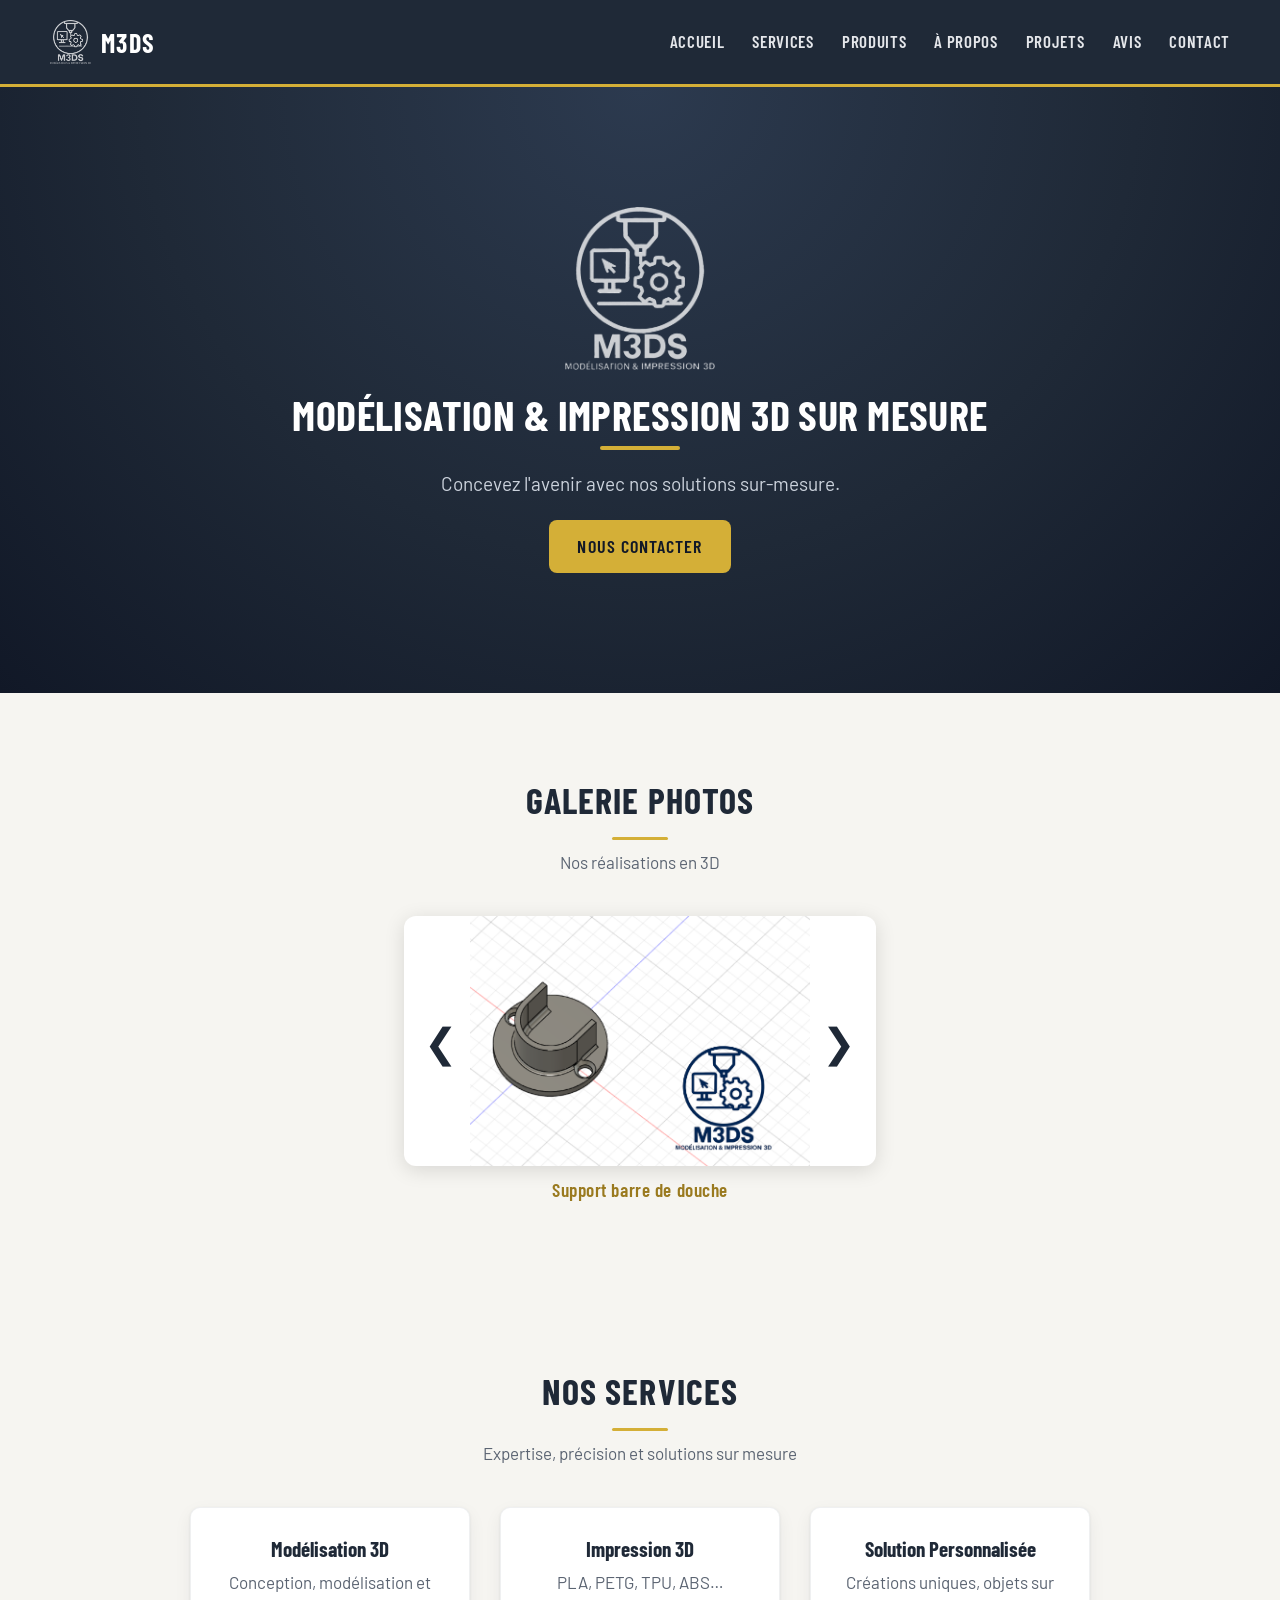
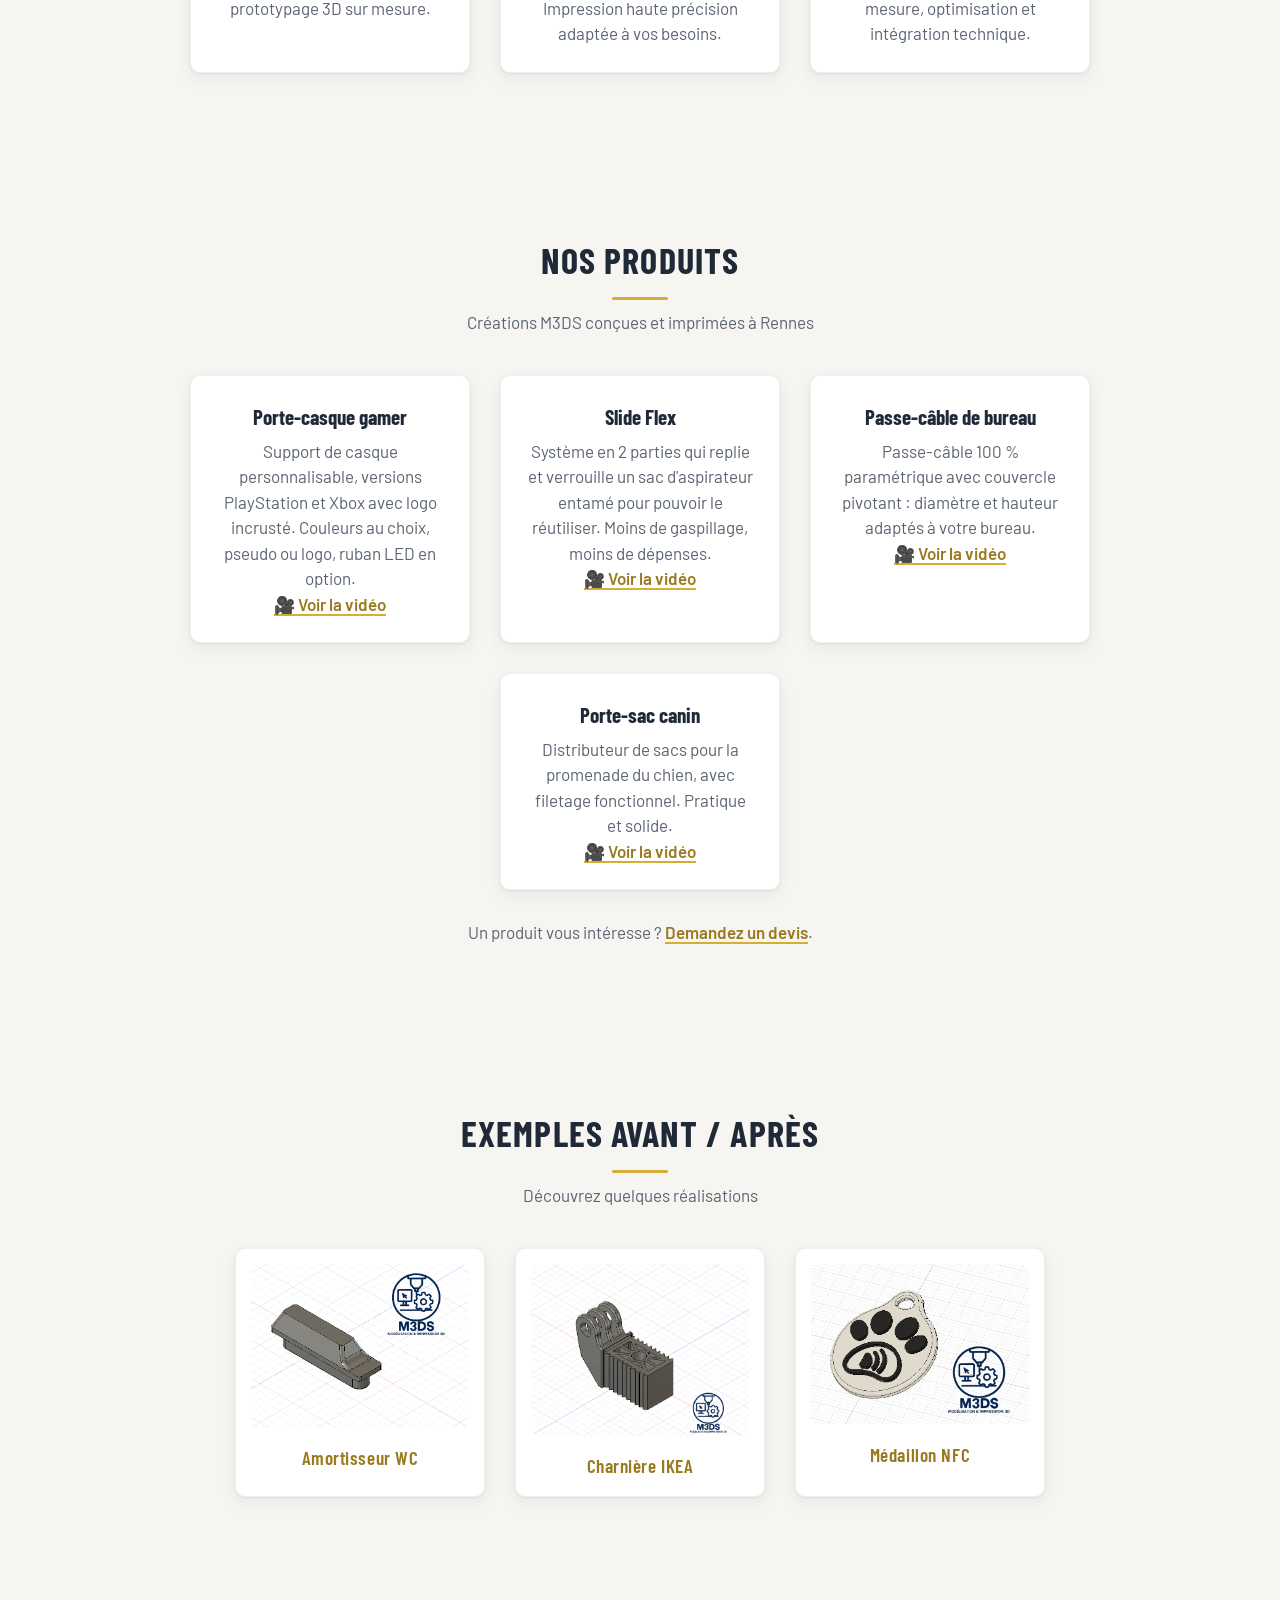
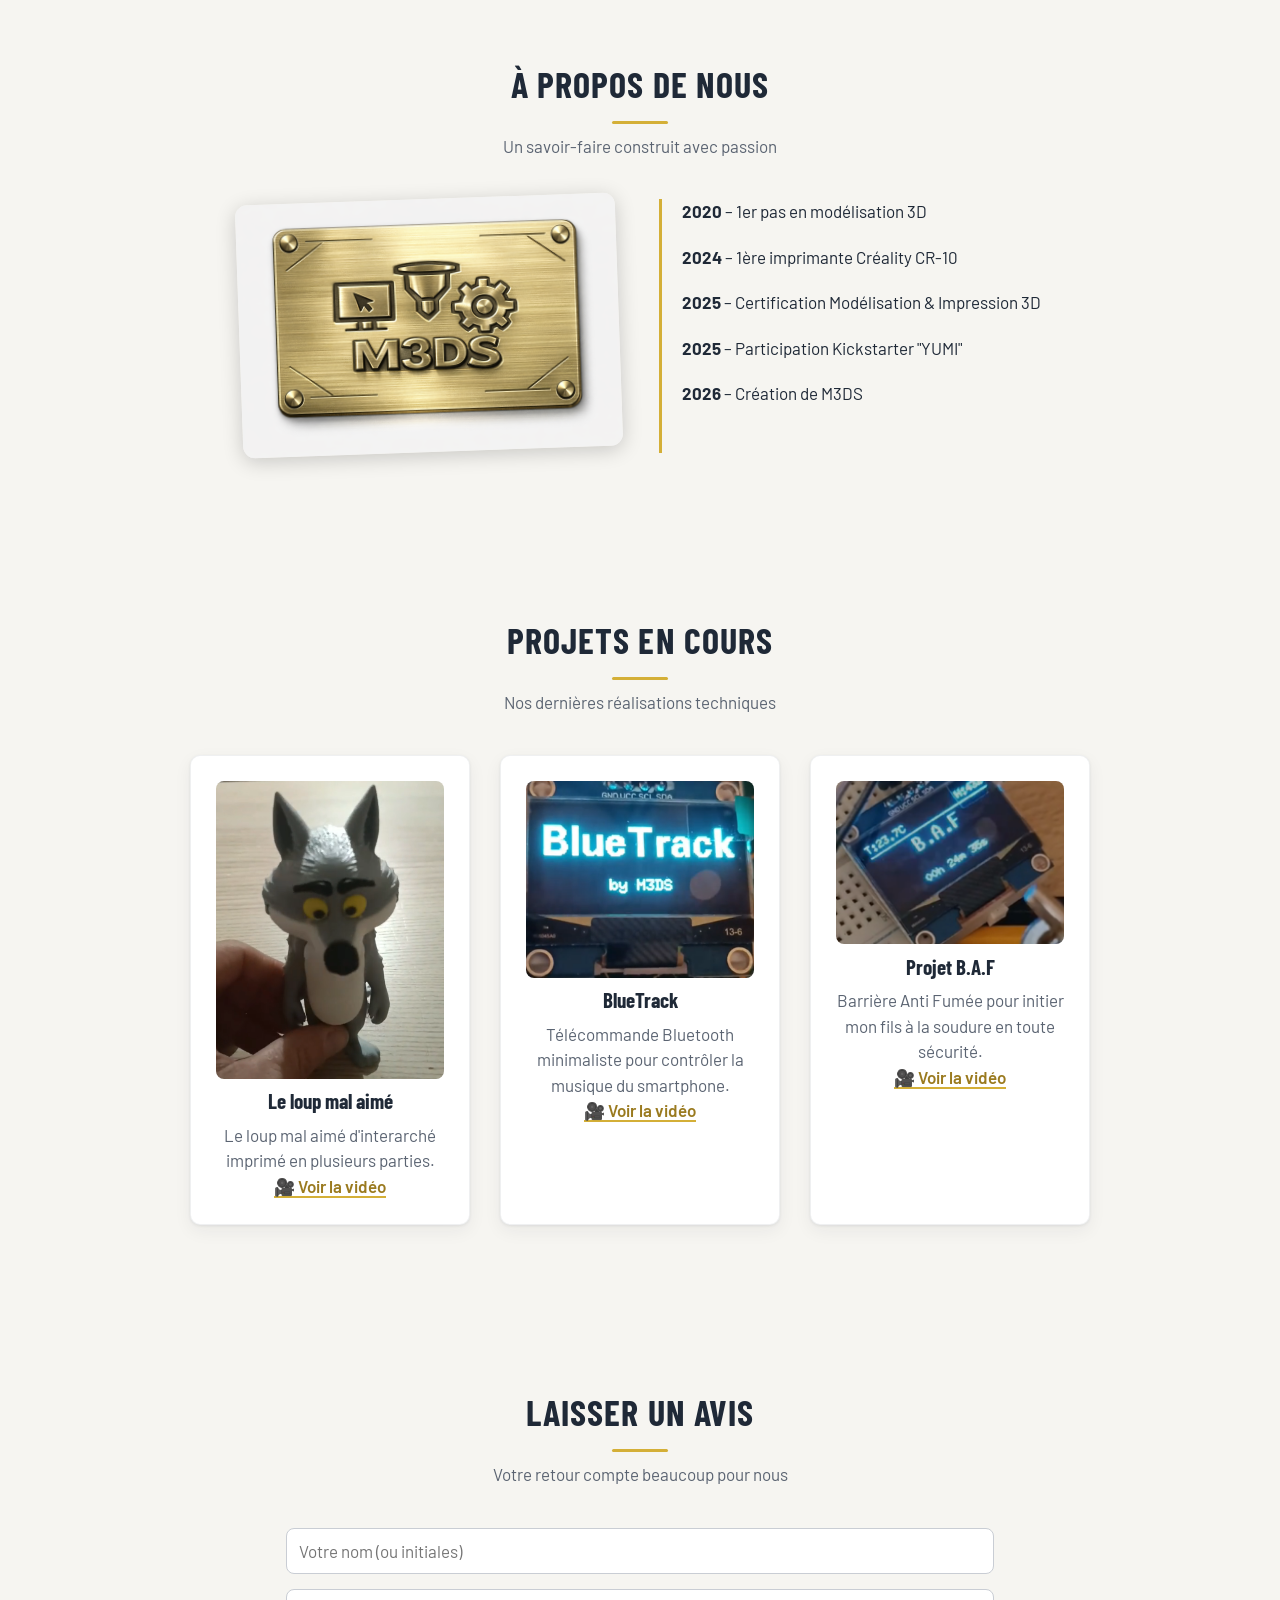
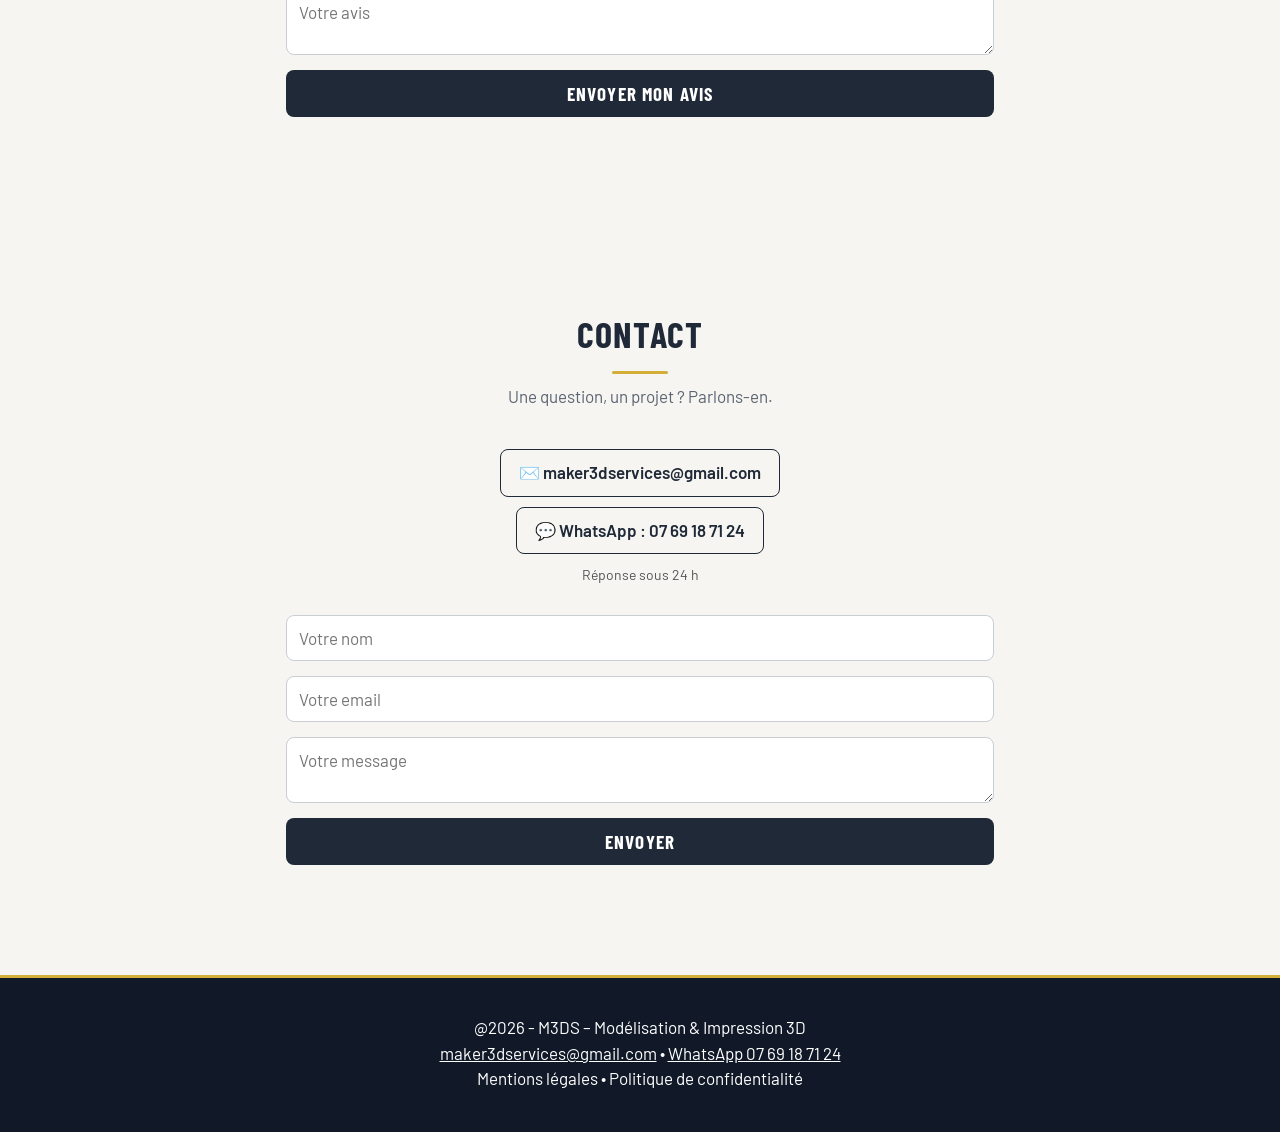
==== commit 4faa4d43: "Nouveau kit graphique bleu marine : logo, polices Barlow, couleurs harmonisées Ajoute kit.css commun" ====
--- a/index.html
+++ b/index.html
@@ -6,7 +6,7 @@
     <meta name="viewport" content="width=device-width, initial-scale=1.0">
     <title>M3DS – Modélisation & Impression 3D</title>
 
-    <link href="https://fonts.googleapis.com/css2?family=Orbitron:wght@400;600;700&display=swap" rel="stylesheet">
+    <link href="https://fonts.googleapis.com/css2?family=Barlow:wght@400;500;600&family=Barlow+Condensed:wght@600;700&display=swap" rel="stylesheet">
 
     <style>
 /* RESET PROPRE */
@@ -516,11 +516,13 @@
 }
 
 </style>
+    <link rel="stylesheet" href="kit.css">
+    <link rel="icon" type="image/png" href="img/favicon.png">
 </head>
 <body>
 
 <header>
-    <div class="logo">M3DS</div>
+    <a class="logo" href="#" aria-label="M3DS, accueil"><img src="img/logo-blanc.png" alt="" width="40" height="44"><span>M3DS</span></a>
     <nav>
         <a href="#">Accueil</a>
         <a href="#services">Services</a>
@@ -533,6 +535,7 @@
 </header>
 
 <section class="hero">
+    <img class="hero-logo" src="img/logo-blanc.png" alt="Logo M3DS, modélisation et impression 3D" width="150" height="163">
     <h1>Modélisation & Impression 3D sur mesure</h1>
     <div class="underline"></div>
     <p>Concevez l'avenir avec nos solutions sur-mesure.</p>
--- a/kit.css
+++ b/kit.css
@@ -0,0 +1,94 @@
+/* =========================================================
+   KIT GRAPHIQUE M3DS — version bleu marine
+   Bleu marine (logo) en couleur principale, doré en touche.
+   Polices : Barlow Condensed (titres), Barlow (textes).
+   Chargé après les styles de chaque page : il les remplace.
+   ========================================================= */
+:root{
+  --navy:#1f2937;      /* bleu marine du logo */
+  --navy2:#111827;     /* bleu marine foncé (pied de page) */
+  --gold:#d4af37;      /* doré M3DS : boutons, soulignements */
+  --goldt:#9a7a1f;     /* doré foncé lisible sur fond clair (texte) */
+  --bg:#f6f5f1;        /* fond de page */
+  --txt:#1f2937;
+  --mut:#5b6472;       /* texte secondaire */
+  --titres:"Barlow Condensed","Arial Narrow",Arial,sans-serif;
+  --texte:Barlow,Arial,sans-serif;
+}
+
+body{margin:0;font-family:var(--texte);font-size:17px;color:var(--txt);background:var(--bg)}
+h1,h2,h3,.logo span,header nav a,nav a,.cta-button,button{font-family:var(--titres)}
+h1{font-size:46px;font-weight:700;line-height:1.05;text-transform:uppercase;letter-spacing:.01em;max-width:760px;margin:0 auto 10px;text-wrap:balance}
+h2{font-size:36px;font-weight:700;text-transform:uppercase;letter-spacing:.03em;color:var(--navy);text-wrap:balance}
+h2::after{content:"";display:block;width:56px;height:3px;background:var(--gold);margin:10px auto 0;border-radius:2px}
+h3{font-size:21px;font-weight:700;color:var(--navy);margin-bottom:6px}
+.subtitle{color:var(--mut)}
+
+/* En-tête */
+header{background:var(--navy);border-bottom:3px solid var(--gold);backdrop-filter:none;-webkit-backdrop-filter:none}
+.logo{display:flex;align-items:center;gap:10px;text-decoration:none;color:#fff}
+.logo img{height:44px;width:auto;display:block}
+.logo span{font-size:26px;font-weight:700;letter-spacing:.06em;color:#fff}
+header nav a,nav a{font-size:17px;font-weight:600;letter-spacing:.04em;text-transform:uppercase;color:#e5e7eb}
+header nav a:hover,nav a:hover{color:var(--gold)}
+
+/* Accueil */
+.hero{background:radial-gradient(ellipse at 50% 0%,#2c3a4f 0%,var(--navy) 55%,var(--navy2) 100%);color:#fff}
+.hero h1{color:#fff}
+.hero p{font-size:19px;color:#cbd2dc;margin-bottom:22px}
+.hero-logo{width:150px;height:auto;display:block;margin:0 auto 22px}
+.underline{background:var(--gold);animation:none;box-shadow:none;width:80px}
+.cta-button{background:var(--gold);color:var(--navy2);font-size:18px;letter-spacing:.06em;text-transform:uppercase;padding:13px 28px;border-radius:8px}
+.cta-button:hover{background:#e2c25a}
+
+/* Cartes */
+.card,.exemple-card,.avis-card,.projet{border-radius:10px;box-shadow:0 1px 3px #1f293714,0 6px 18px #1f29370f;border:1px solid #1f293712}
+.card p{color:var(--mut)}
+.card a,.subtitle a,section p a{color:var(--goldt);font-weight:600;text-decoration:none;border-bottom:2px solid var(--gold)}
+.card a:hover,.subtitle a:hover,section p a:hover{color:var(--navy)}
+.carousel-caption,.exemple-card p,.avis-author{color:var(--goldt);font-family:var(--titres);font-size:19px;letter-spacing:.03em}
+.carousel-container{background:#fff}
+.carousel-buttons span,.avis-buttons span{color:var(--navy)}
+.carousel-buttons span:hover,.avis-buttons span:hover{color:var(--goldt)}
+.timeline{border-left-color:var(--gold)}
+
+/* Formulaires */
+.contact-form input,.contact-form textarea,.contact-form-avis input,.contact-form-avis textarea{font-family:var(--texte);font-size:17px;border:1.5px solid #c9cdd4;background:#fff;color:var(--txt)}
+.contact-form input:focus,.contact-form textarea:focus,.contact-form-avis input:focus,.contact-form-avis textarea:focus{outline:none;border-color:var(--gold);box-shadow:0 0 0 3px #d4af3733}
+.contact-form button,.contact-form-avis button{background:var(--navy);color:#fff;font-size:19px;font-weight:700;letter-spacing:.06em;text-transform:uppercase}
+.contact-form button:hover,.contact-form-avis button:hover{background:var(--navy2)}
+.contact-direct a{color:var(--navy);border:1.5px solid var(--navy);font-family:var(--texte)}
+.contact-direct a:hover{background:var(--navy);color:#fff}
+a:focus-visible,button:focus-visible{outline:3px solid var(--gold);outline-offset:2px}
+
+/* Pied de page */
+footer{background:var(--navy2);color:#fff;font-family:var(--texte);border-top-color:var(--gold)}
+footer a{color:#fff}
+footer a:hover{color:var(--gold)}
+footer::before{background:var(--gold);box-shadow:none}
+
+/* Page Avant / Après */
+#avant-apres h2{font-family:var(--titres);color:var(--navy)}
+#avant-apres .subtitle{color:var(--mut)}
+.projet h3{font-family:var(--titres);color:var(--navy);font-size:28px}
+.images h4{font-family:var(--titres);color:var(--goldt);text-transform:uppercase;letter-spacing:.06em}
+.projet p{color:var(--mut)}
+
+/* Téléphone */
+@media (max-width:768px){
+  h1{font-size:32px}
+  h2{font-size:28px}
+  .logo img{height:34px}
+  .logo span{font-size:22px}
+  header nav a,nav a{font-size:14px}
+  .hero-logo{width:110px}
+  header{padding:10px 15px;flex-direction:column;gap:5px}
+  header nav{display:flex;flex-wrap:wrap;justify-content:center;gap:8px}
+  header nav a,nav a{margin:0}
+  #avant-apres{padding:40px 16px}
+}
+@media (max-width:900px){
+  header{flex-wrap:wrap;gap:8px}
+}
+@media (prefers-reduced-motion:reduce){*{transition:none!important;animation:none!important}}
+#form-status,#avis-status{color:var(--goldt)!important;font-weight:600}
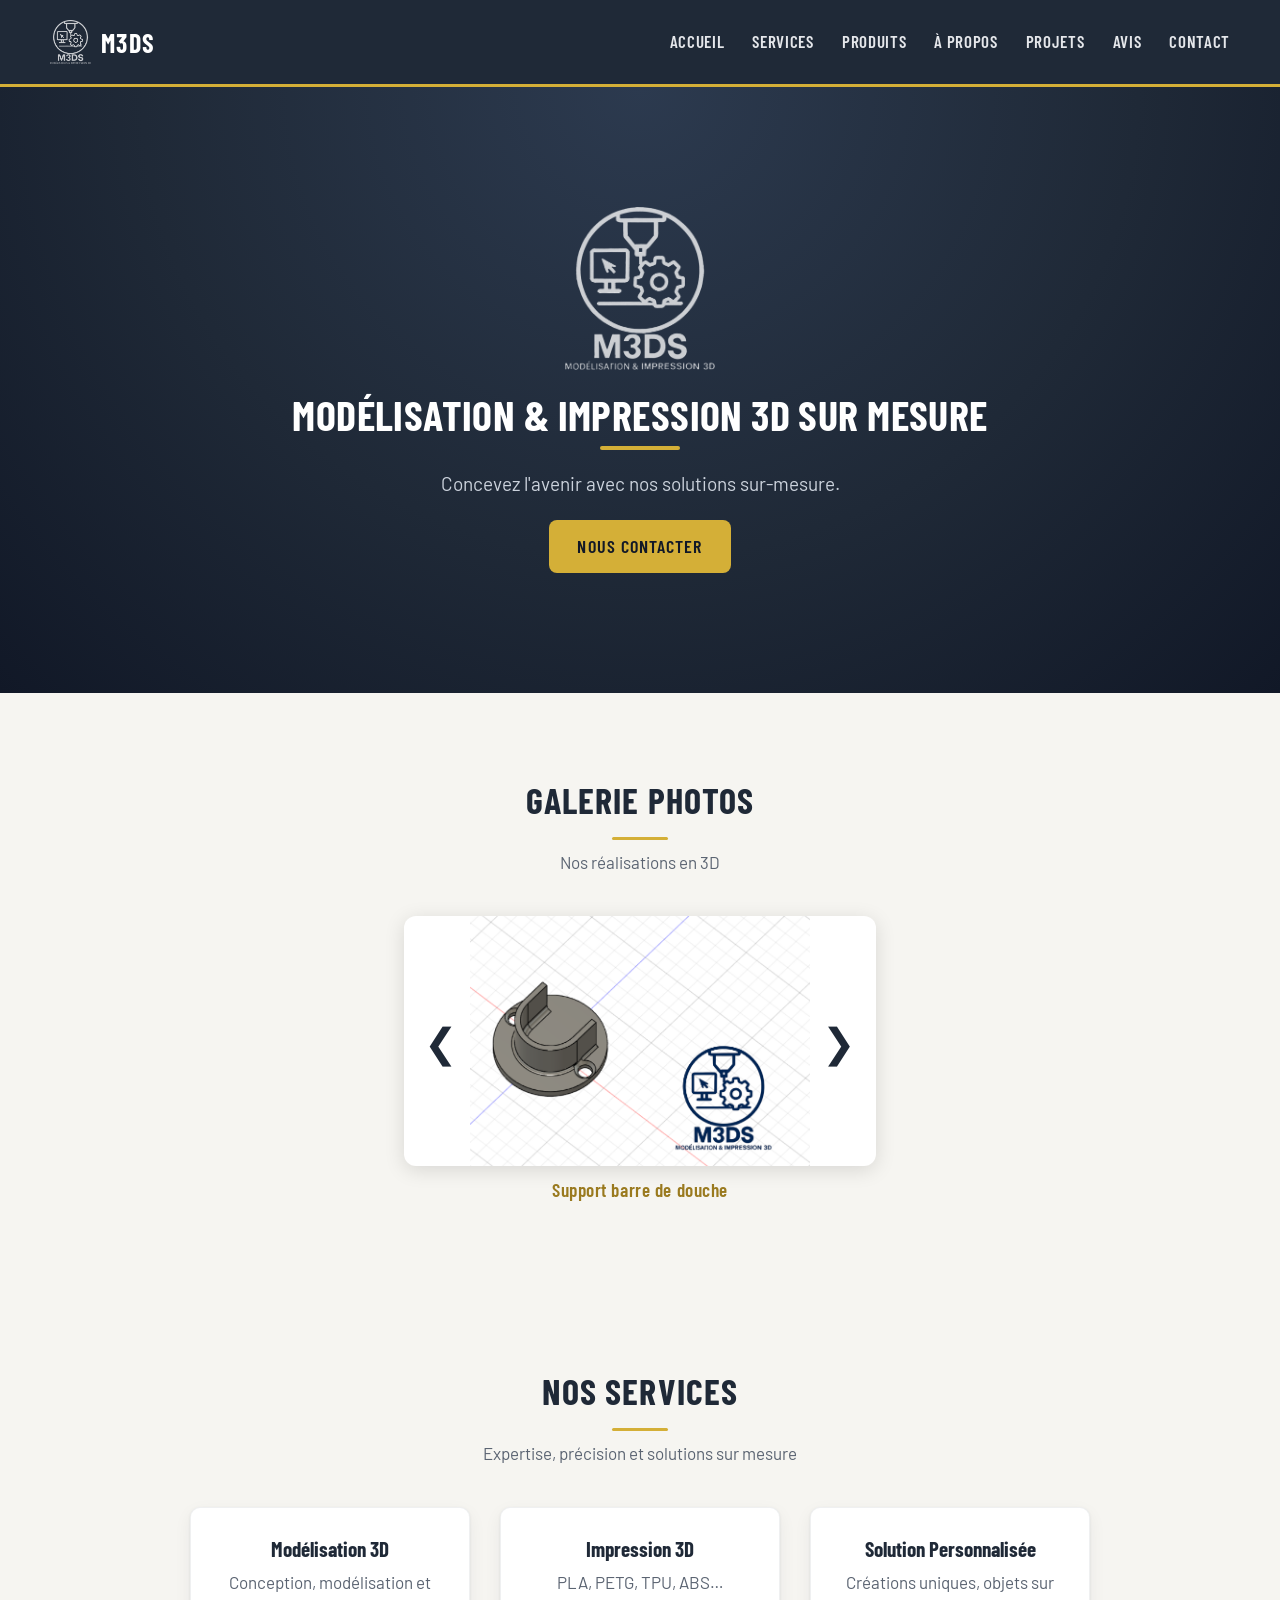
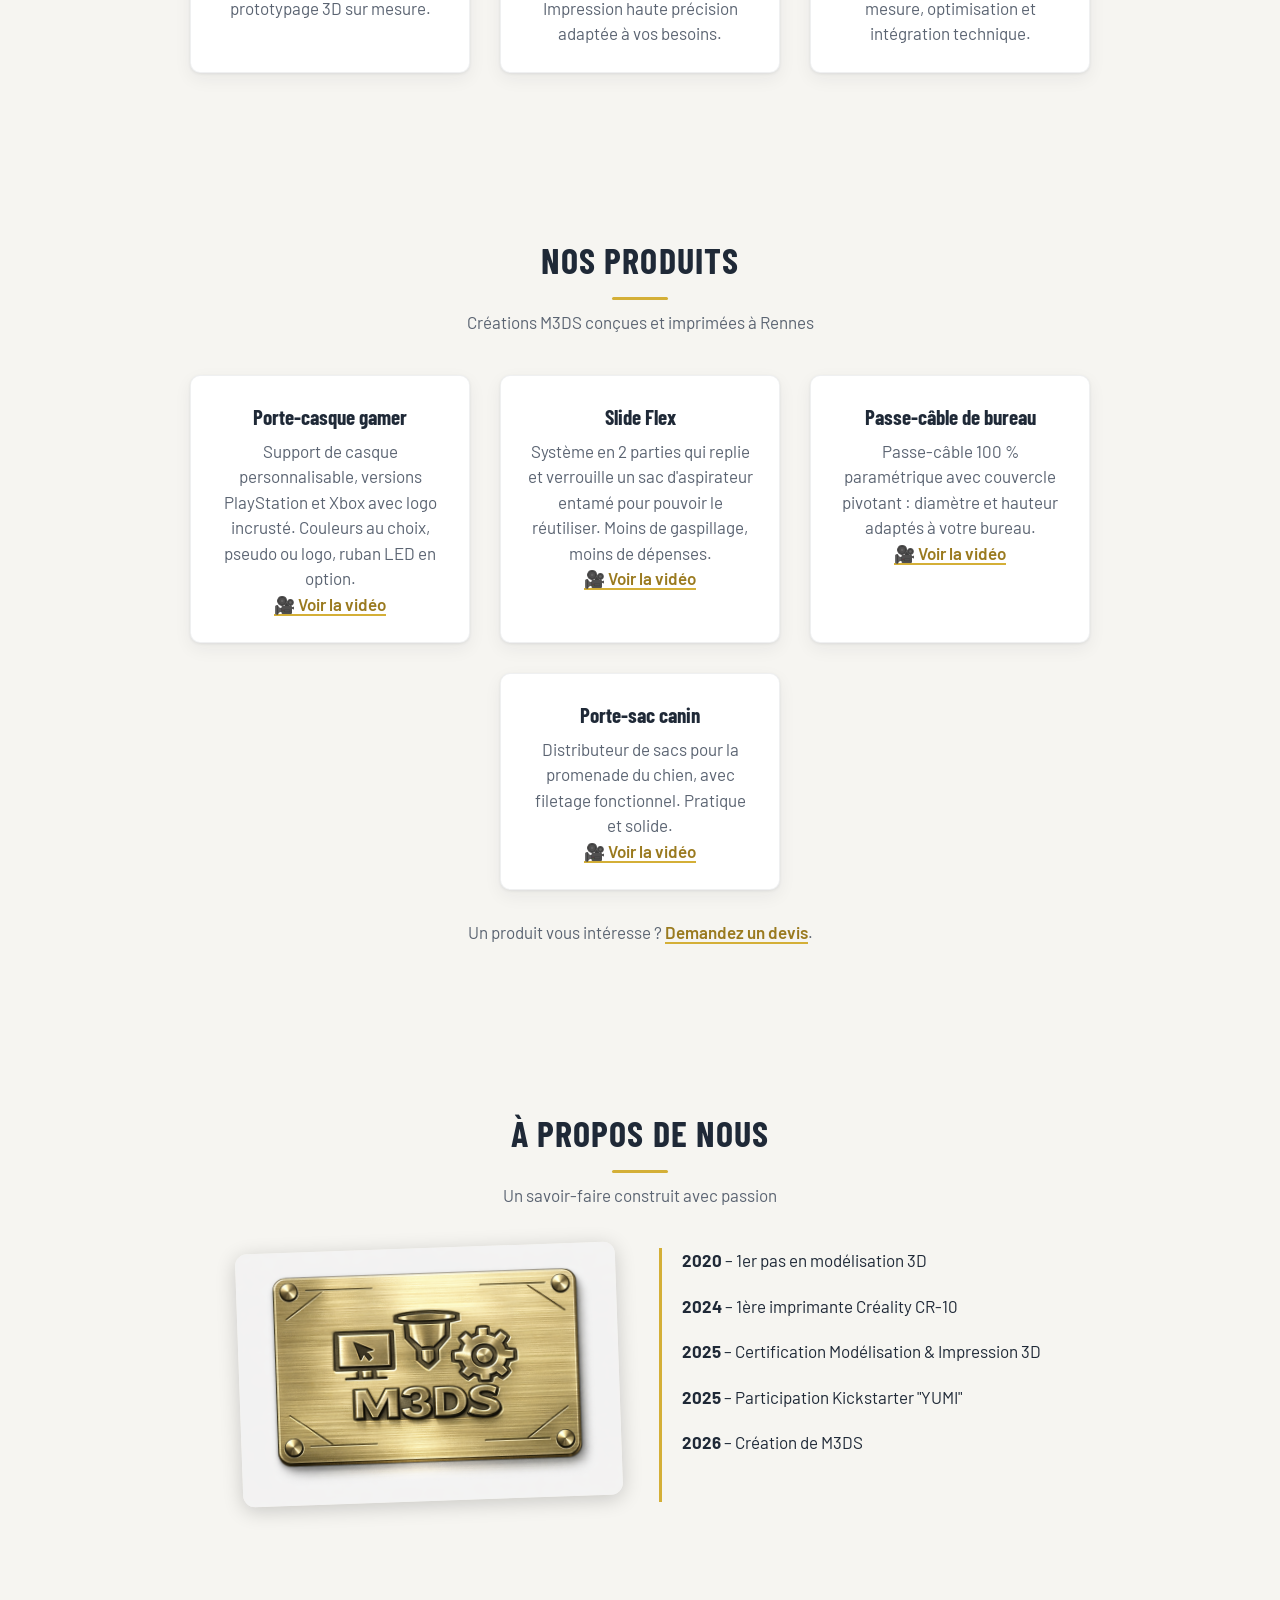
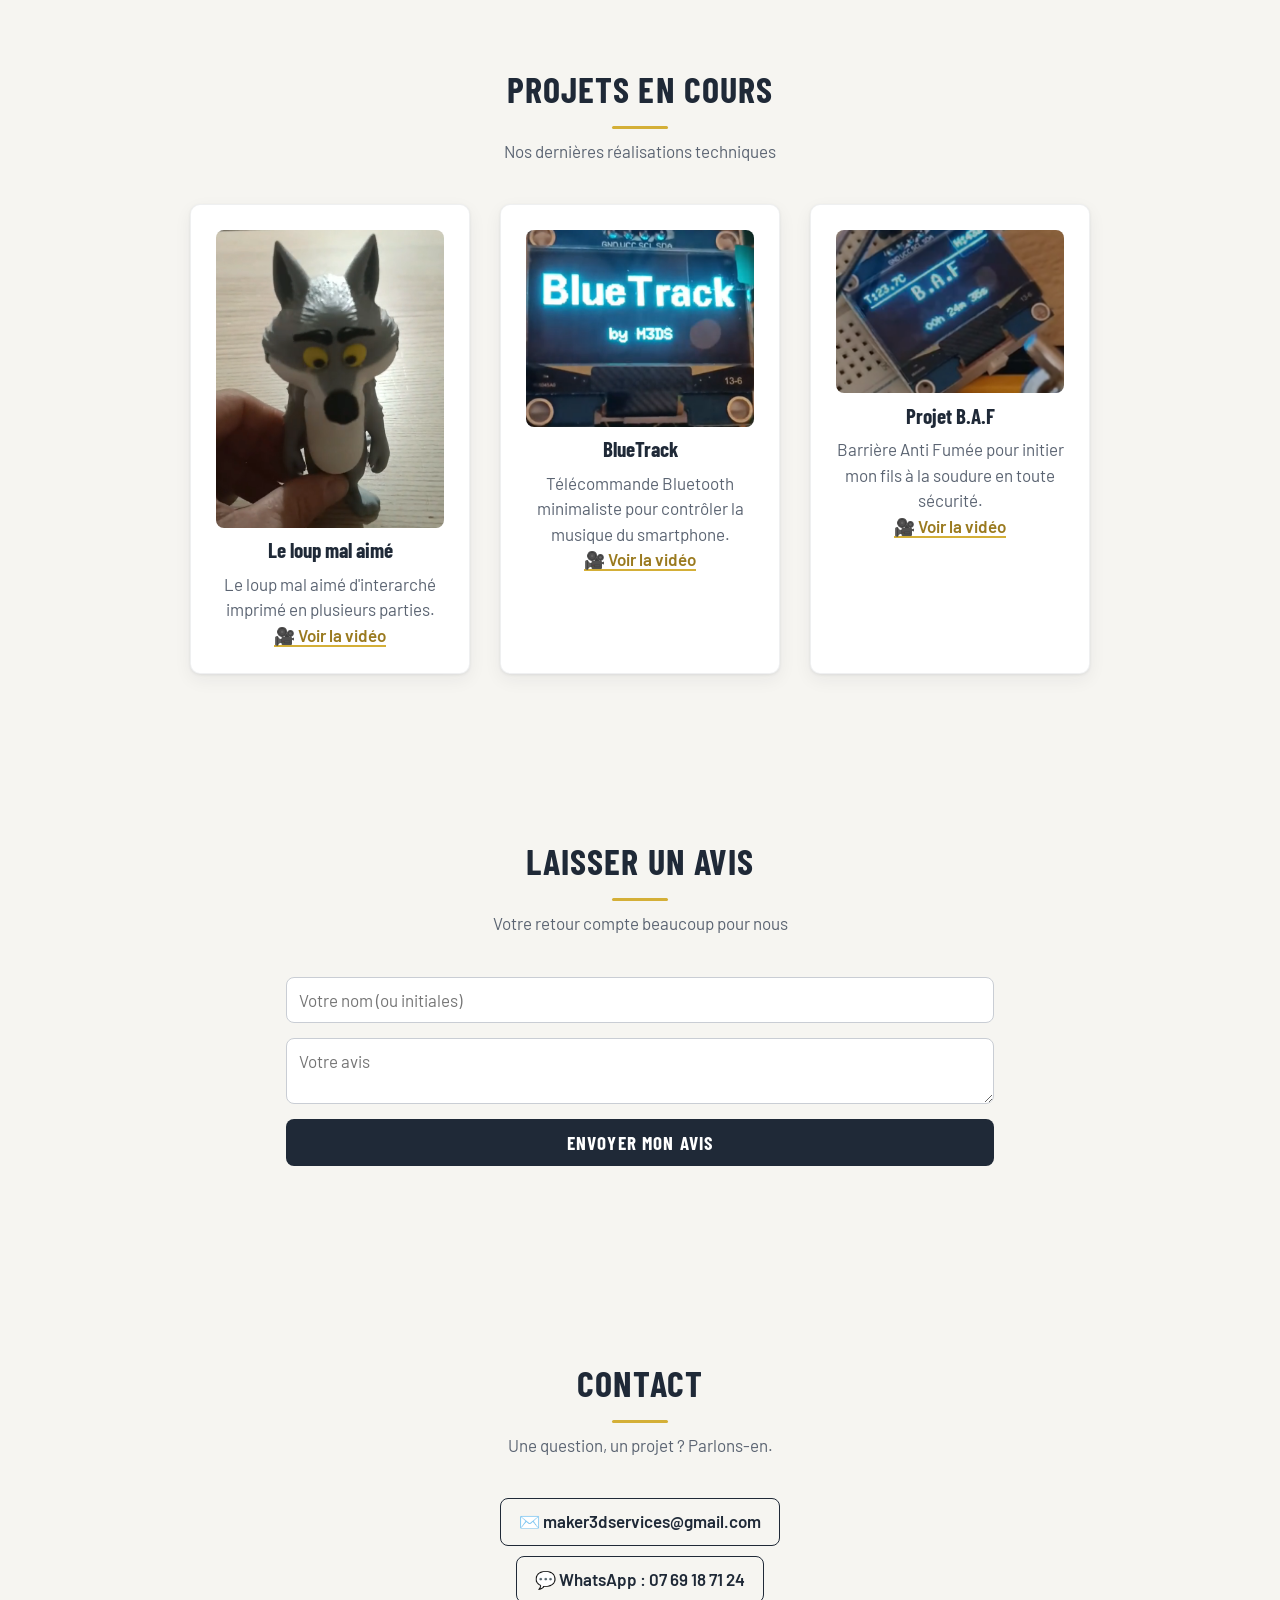
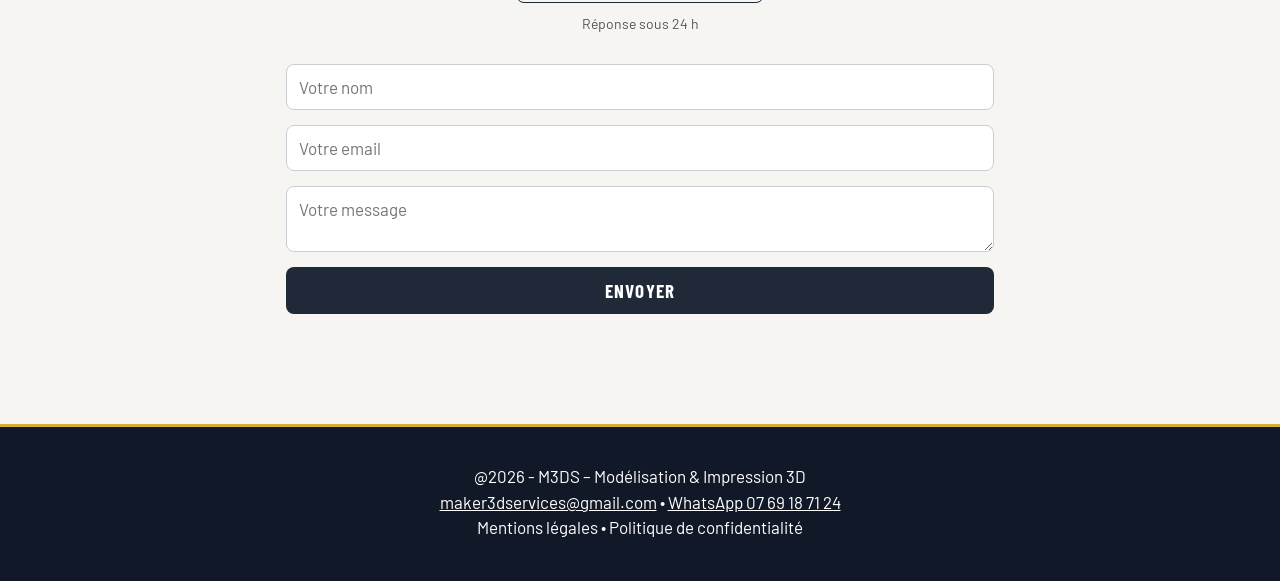
==== commit 1f192d14: "Retire la section et la page Avant / Après Co-Authored-By: Claude Opus 5.5 <noreply@anthropic.com> C" ====
--- a/index.html
+++ b/index.html
@@ -629,29 +629,6 @@
     </div>
     <p class="subtitle" style="margin-top:30px;margin-bottom:0;">Un produit vous intéresse ? <a href="#contact">Demandez un devis</a>.</p>
 </section>
-    <section id="exemples">
-    <h2>Exemples Avant / Après</h2>
-    <p class="subtitle">Découvrez quelques réalisations</p>
-
-    <div class="exemples-grid">
-
-        <a href="avant-apres.html#amortisseur" class="exemple-card">
-            <img src="https://m3ds-fr.github.io/img/amortisseurwc.png" alt="Amortisseur WC">
-            <p>Amortisseur WC</p>
-        </a>
-
-        <a href="avant-apres.html#charniere" class="exemple-card">
-            <img src="https://m3ds-fr.github.io/img/charniere.png" alt="Charnière IKEA">
-            <p>Charnière IKEA</p>
-        </a>
-
-        <a href="avant-apres.html#medaillon" class="exemple-card">
-            <img src="https://m3ds-fr.github.io/img/medaillonNFC.jpg" alt="Médaillon NFC">
-            <p>Médaillon NFC</p>
-        </a>
-
-    </div>
-</section>
 
 <!-- À PROPOS -->
 <section id="apropos">
